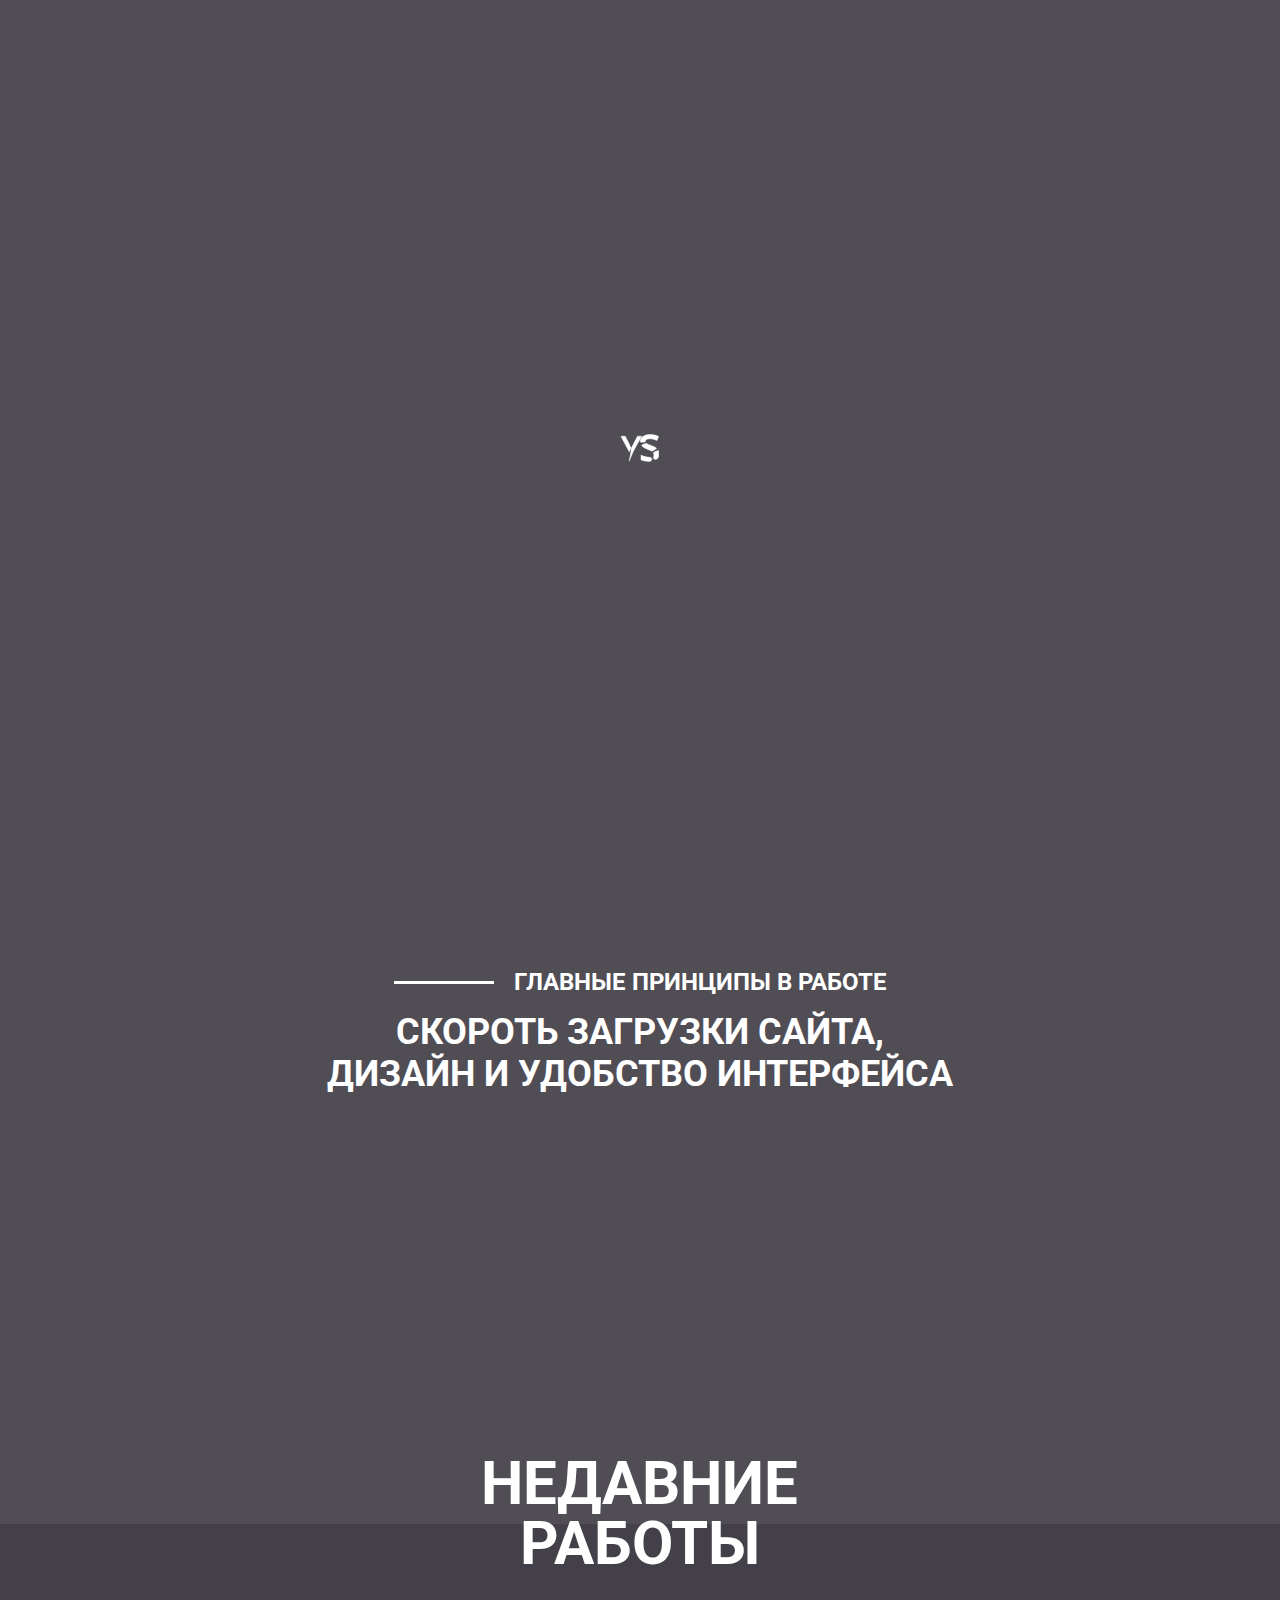
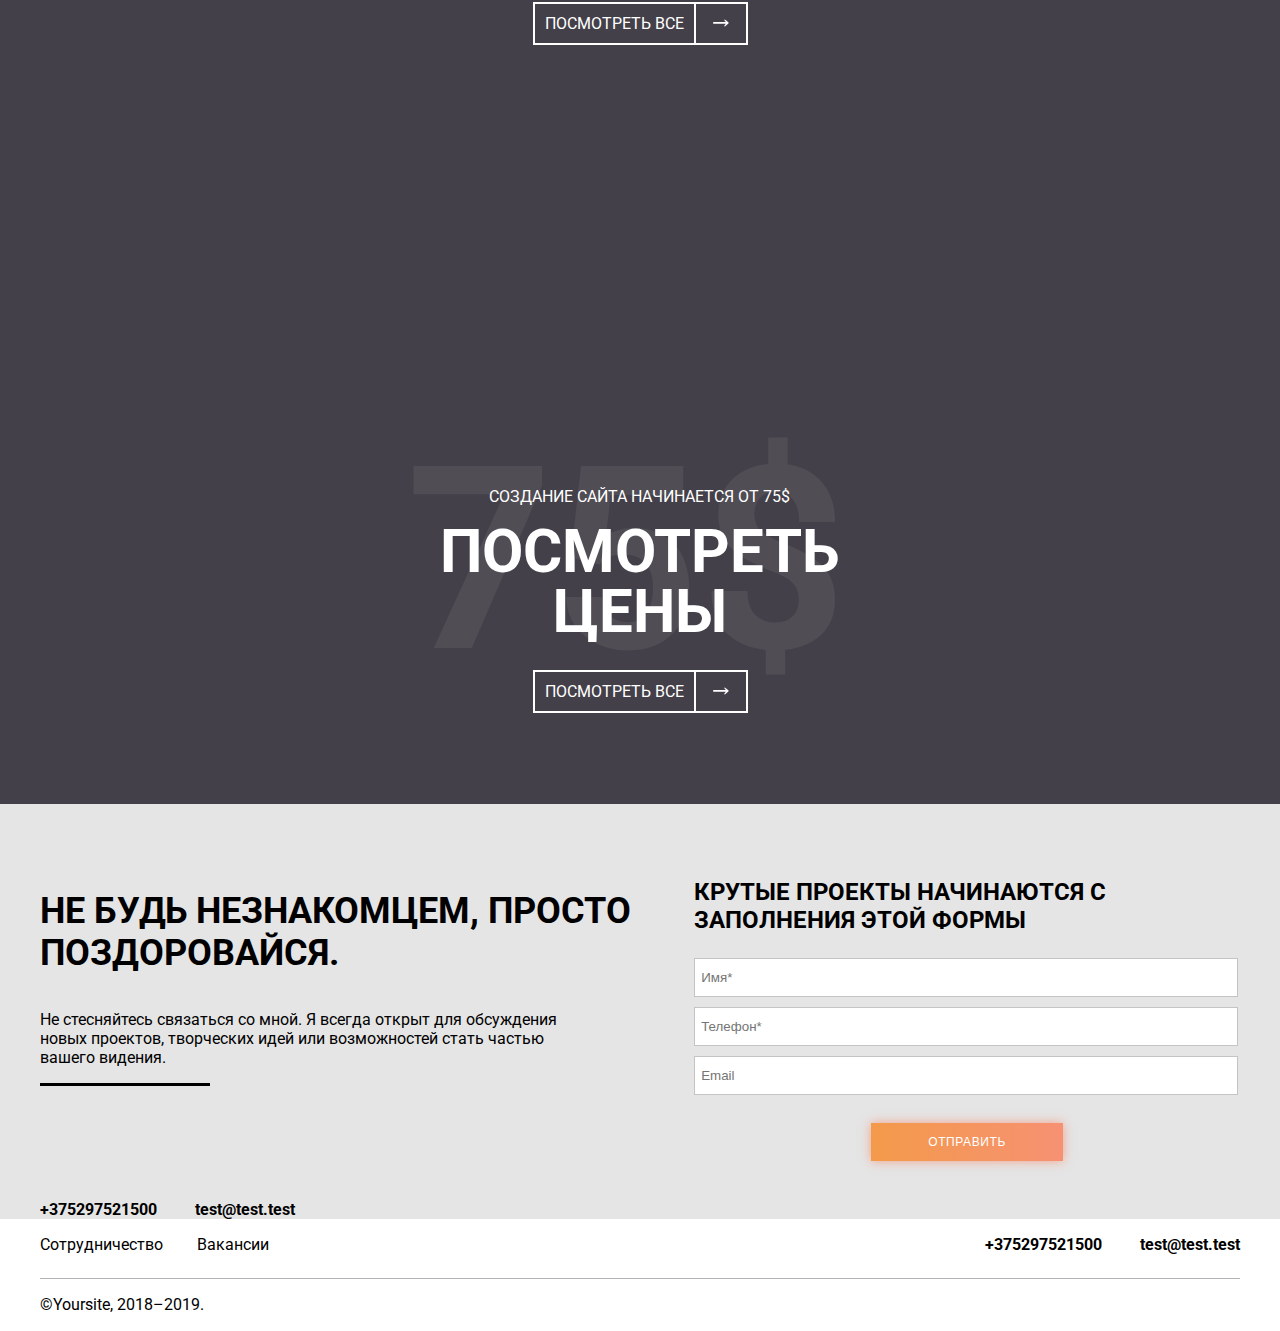
==== index.html @ facd3a3d "modal" ====
<!DOCTYPE html>
<html lang="en">

<head>
    <meta charset="UTF-8">
    <meta name="viewport" content="width=device-width, initial-scale=1">

    <link rel="stylesheet" href="https://cdnjs.cloudflare.com/ajax/libs/jquery-modal/0.9.1/jquery.modal.min.css" />
    <link rel="stylesheet" href="css/lib/animate.min.css">
    <link media="" rel="stylesheet" href="css/style.css">
    <title>Document</title>
</head>

<body>
   
    <div class="revers">
        <p>Переверните устройство вертикально</p><img height="30" src="/img/icon/vertically.svg" alt="">
    </div>
    <div class="onload">
        <div class="onload_logo">
            <svg width="2629" height="1835" viewBox="0 0 2629 1835" fill="none" xmlns="http://www.w3.org/2000/svg">
                <path d="M1122.79 108.182H1426.26L853.373 1162.67L853.35 1162.71L853.331 1162.76L572.776 1823.62L716.521 895.529L1122.79 108.182Z" fill="white" stroke="white" stroke-width="30" />
                <path d="M714.41 895.219L573.666 1170.45L1.67422 108.182H305.15L714.41 895.219Z" fill="white" stroke="white" stroke-width="30" />
                <path d="M2439.42 1691.75L2439.42 1691.76C2370.49 1716.82 2307.08 1693.33 2268.71 1650.65C2230.32 1607.96 2217.09 1546.18 2248.33 1494.63L2248.34 1494.61L2248.35 1494.6C2256.35 1480.2 2260.3 1457.94 2261.38 1432.29C2262.47 1406.61 2260.69 1377.4 2257.14 1348.99C2253.59 1320.58 2248.26 1292.95 2242.24 1270.44C2239.23 1259.19 2236.04 1249.2 2232.81 1241.03C2229.64 1233.03 2226.41 1226.7 2223.22 1222.63L2581.61 1074.88L2580.72 1075.34C2612.15 1135.05 2627.89 1210.53 2627.89 1295.53C2627.89 1382.15 2617.65 1467.9 2588.95 1538.65C2560.27 1609.38 2513.16 1665.08 2439.42 1691.75Z" fill="white" stroke="white" stroke-width="30" />
                <path d="M2096.65 1127.59L2096.64 1127.58L2096.63 1127.58C2036.71 1096.04 1957.86 1058.2 1853.8 1020.35C1652.09 941.559 1513.59 862.824 1441.25 784.201C1432.42 774.6 1430.19 764.115 1433.1 753.101C1436.02 742.008 1444.18 730.304 1456.29 718.463C1480.5 694.792 1520.17 670.912 1563.87 650.638C1607.55 630.371 1655.16 613.748 1695.18 604.556C1715.19 599.959 1733.26 597.228 1747.99 596.818C1762.76 596.406 1773.94 598.341 1780.36 602.863C1830.93 640.785 1944.53 694.411 2117.86 760.594C2262.85 817.33 2369.92 867.726 2436.01 914.93L2436.02 914.935C2439.78 917.572 2441.96 920.747 2442.81 924.369C2443.66 928.015 2443.19 932.222 2441.45 936.944C2437.97 946.413 2429.5 957.665 2417.26 969.952C2392.82 994.494 2353.69 1022.81 2310.77 1048.8C2267.86 1074.78 2221.23 1098.4 2181.8 1113.54C2162.08 1121.11 2144.19 1126.56 2129.49 1129.13C2114.73 1131.71 2103.41 1131.35 2096.65 1127.59Z" fill="white" stroke="white" stroke-width="30" />
                <path d="M1331.17 479.124C1331.17 328.144 1390.91 211.828 1513.56 126.913C1636.28 45.1002 1799.98 1 2011.03 1C2218.61 1 2413.61 41.82 2599.18 126.591L2480.17 408.472C2291.37 329.9 2130.78 292.148 2001.58 292.148C1902.22 292.148 1827.94 306.336 1778.46 334.835C1728.9 363.379 1704.28 406.254 1704.28 463.333C1704.09 466.388 1702.58 469.655 1699.77 473.088C1696.95 476.527 1692.88 480.068 1687.69 483.644C1677.3 490.797 1662.6 498.004 1644.98 504.787C1609.74 518.349 1563.03 530.152 1516.41 536.447C1469.77 542.745 1423.32 543.516 1388.57 535.087C1371.2 530.874 1356.84 524.379 1346.84 515.203C1336.86 506.054 1331.17 494.203 1331.17 479.124Z" fill="white" stroke="white" stroke-width="30" />
                <path d="M1948.02 1833.56C1711.99 1833.56 1526.36 1798.98 1381.63 1726.77V1404.27C1589.22 1498.46 1781.18 1548.72 1960.63 1548.72C2017.94 1548.72 2060.23 1566.57 2087.84 1593.25C2115.45 1619.94 2128.45 1655.51 2127.08 1691.1C2124.35 1762.21 2064.18 1833.56 1948.02 1833.56Z" fill="white" stroke="white" stroke-width="30" />
            </svg>


        </div>
    </div>
    <section class="pagefirst">
        <header>
            <div class="conteiner">
                <div class="row">
                    <div class="logo">
                        <img src="img/logo.svg" alt="">
                    </div>
                    <nav id="menu">
                        <a href="#!" class="">Стоимость услуг
                            <span class="wiggle"></span>
                        </a>
                        <a href="#!" class="">Портфолио
                            <span class="wiggle"></span>
                        </a>
                        <a href="#!" class="">О нас
                            <span class="wiggle"></span>
                        </a>
                        <a href="#!" class="">Отзывы
                            <span class="wiggle"></span>
                        </a>
                    </nav>
                    <div class="communication">
                        <div class="nav_mob">
                            <span class="n1"></span>
                            <span class="n2"></span>
                            <span class="n3"></span>
                        </div>
                        <div class="child">
                            <i class="phone">
                                <img src="img/icon/phone.svg" alt="phone">
                            </i>
                        </div>
                        <div class="child">
                            <span id="language">EN</span>
                        </div>
                        <div class="child">
                            <a href="/modal.html" class="botton link-modal">
                                ОСТАВИТЬ ЗАЯВКУ
                            </a>
                        </div>
                    </div>
                </div>
            </div>
        </header>
        <div class="blur">
        <div class="conteiner fadeBox">
            <div class="row flex">
                <div class="left-p">
                    <!--
                    <div class="shadow">
                        <p class="h3">РАЗРАБОТКА<br>
                            ДИЗАЙН<br>
                            МАРКЕТИНГ</p>
                    </div>
-->
                    <div class="">
                        <p class="h3 wow fadeIn" data-wow-duration="2s" data-wow-delay=".2s">РАЗРАБОТКА<br>
                            ДИЗАЙН<br>
                            МАРКЕТИНГ</p>
                    </div>
                </div>
                <div class="homeimg js-tilt">
                    <!--<img src="img/characters/homeimg2.png" alt="" class="shadow">-->
                    <img class="" src="img/characters/homeimg2.png" alt="">
                    <div class="h1">
                        <span class="h1 shadow">Yoursite.pro</span>
                        <span class="h1">Yoursite.pro</span>
                    </div>
                </div>
                <div class="right-p">
                    <!--
                    <div class="shadow">
                        <p class="h3">130+</p>
                        <p>просмотров на<br>Behance</p>
                        <br>
                        <p class="h3">350+</p>
                        <p>выполненных<br>проектов</p>
                        <br>
                        <p class="h3">2года</p>
                        <p>лет опыта<br>на рынке</p>
                    </div>
-->
                    <div class="">
                        <p class="h3 wow fadeIn" data-wow-duration="2s" data-wow-delay=".2s">130+</p>
                        <p class="wow fadeIn" data-wow-duration="2s" data-wow-delay=".2s">просмотров на<br>Behance</p>
                        <br>
                        <p class="h3 wow fadeIn" data-wow-duration="2s" data-wow-delay=".3s">350+</p>
                        <p class="wow fadeIn" data-wow-duration="2s" data-wow-delay=".3s">выполненных<br>проектов</p>
                        <br>
                        <p class="h3 wow fadeIn" data-wow-duration="2s" data-wow-delay=".4s">2года</p>
                        <p class="wow fadeIn" data-wow-duration="2s" data-wow-delay=".4s">лет опыта<br>на рынке</p>
                    </div>
                </div>
            </div>
            <div id="description"></div>
            <span class="arrow_down wow fadeIn" data-wow-delay="1s">
                <a href="#description">
                    <svg class="arrow_down_top" width="27" height="9" viewBox="0 0 27 9" fill="none" xmlns="http://www.w3.org/2000/svg">
                        <path d="M1 1L13.5 7L26 1" stroke="#d8d5d5" stroke-width="2" />
                    </svg>
                    <svg width="27" height="9" viewBox="0 0 27 9" fill="none" xmlns="http://www.w3.org/2000/svg">
                        <path d="M1 1L13.5 7L26 1" stroke="white" stroke-width="2" />
                    </svg>
                </a>
            </span>
        </div>
    </section>
    <section class="page_bg">
        <div class="conteiner">
            <div class="row description flex center wrap">
                <div class="description-title">
                    <!--                  <img src="img/icon/line_long.svg" alt="line_long">-->
                    <div class="line white"></div>
                    <h1>Главные принципы в работе</h1>
                </div>
                <div class="description-body fadeBoxRecent">
                    <h2>Скороть загрузки сайта, дизайн и удобство интерфейса</h2>
                </div>
            </div>
        </div>
    </section>
    <section class="page_bg" style="padding-bottom: 25%;">
        <div class="ledge"></div>
        <div class="content">
            <div class="ledge-title">
                <p class="h2">Недавние<br>работы</p>
            </div>
            <div class="ledge-body">
                <a href="#!" class="box-arrow-link">
                    <span class="box-arrow-1"><img src="img/icon/%E2%86%92.svg" alt=""></span>
                    <span class="box-text">посмотреть все</span>
                    <span class="box-arrow-2"><img src="img/icon/%E2%86%92.svg" alt=""></span>
                </a>
            </div>
        </div>
        <div class="conteiner">
            <div class="row">
                <a href="#!" class="one recent_work circle">
                    <div class="recent_info">
                        <small>интернет магазин</small>
                        <p>lamoda.by</p>
                        <p class="recent_next">посмотреть проект<span><img src="img/icon/%E2%86%92.svg" alt=""></span></p>
                    </div>
                    <div class="bg-black"></div>
                    <img src="img/onework.svg" alt="">
                </a>
                <a href="#!" class="two recent_work circle">
                    <div class="recent_info">
                        <small>Корпоративный сайт</small>
                        <p>iMarried.today</p>
                        <p class="recent_next">посмотреть проект<span><img src="img/icon/%E2%86%92.svg" alt=""></span></p>
                    </div>
                    <div class="bg-black"></div>
                    <img src="img/twowork.svg" alt="">
                </a>
            </div>
        </div>
    </section>
    <section class="page_bg_2">
        <div class="content">
            <div class="ledge-title">
                <p class="price-title">Создание сайта начинается от 75$</p>
                <p class="h2">посмотреть<br>цены</p>
            </div>
            <div class="ledge-body">
                <a href="#!" class="box-arrow-link">
                    <span class="box-arrow-1"><img src="img/icon/%E2%86%92.svg" alt=""></span>
                    <span class="box-text">посмотреть все</span>
                    <span class="box-arrow-2"><img src="img/icon/%E2%86%92.svg" alt=""></span>
                </a>
            </div>
            <p class="price">75$</p>
            <img class="manprice" src="img/characters/manprice.png" alt="">
        </div>
    </section>
    <footer>
        <div class="top-footer">
            <div class="conteiner">
                <div class="row flex">
                    <div class="footer-text">
                        <p class="h3 wow fadeInLeft" data-wow-duration="2s" data-wow-delay=".3s">Не будь незнакомцем, просто поздоровайся.</p>
                        <p class="text wow fadeInLeft" data-wow-duration="2s" data-wow-delay=".4s">Не стесняйтесь связаться со мной. Я всегда открыт для обсуждения новых проектов, творческих идей или возможностей стать частью вашего видения.</p>
                        <div class="line black wow fadeInLeft" data-wow-duration="1s" data-wow-delay="2s"></div>
                        <div class="contact wow fadeInLeft" data-wow-duration="2s" data-wow-delay=".5s">
                            <a href="#!">+375297521500</a>
                            <a href="#!">test@test.test</a>
                        </div>
                    </div>
                    <div class="image contact wow fadeInUp" data-wow-duration="2s" data-wow-delay="1s">
                        <img src="img/characters/peoplecontact.png" alt="">
                    </div>
                    <div class="forma">
                        <p class="h4 wow fadeInRight" data-wow-duration="2s" data-wow-delay=".2s">Крутые проекты начинаются с заполнения этой формы</p>
                        <form action="">
                            <input type="text" required placeholder="Имя*" class="wow fadeInRight" data-wow-duration="2s" data-wow-delay=".3s">
                            <input type="phone" required placeholder="Телефон*" class="wow fadeInRight" data-wow-duration="2s" data-wow-delay=".4s">
                            <input type="email" placeholder="Email" class="wow fadeInRight" data-wow-duration="2s" data-wow-delay=".5s">
                            <button class="botton wow fadeInRight" data-wow-duration="2s" data-wow-delay=".6s">Отправить</button>
                        </form>
                    </div>
                </div>
            </div>
        </div>
        <div class="conteiner">
            <div class="row flex footer">
                <p class="links">
                    <a href="">Сотрудничество</a>
                    <a href="">Вакансии</a>
                </p>
                <p class="contact">
                    <a href="#!">+375297521500</a>
                    <a href="#!">test@test.test</a>
                </p>
            </div>
            <div class="row">
                <hr>
                <p class="copy">©Yoursite, 2018–2019.</p>
            </div>
        </div>
    </footer>
    </div>
    <script src="js/lib/jquery.js"></script>
    <script src="https://s.electerious.com/basicScroll/dist/basicScroll.min.js"></script>
    <script src="js/lib/tilt.js"></script>
    <script src="https://cdnjs.cloudflare.com/ajax/libs/waypoints/4.0.1/jquery.waypoints.min.js"></script>
    <script src="https://cdnjs.cloudflare.com/ajax/libs/jquery-modal/0.9.1/jquery.modal.min.js"></script>
    <script src="js/lib/wow.min.js"></script>
    <script>
        "use strict";

        $('.nav_mob').click(function() {
            $('header nav').hasClass("active") ? $('header nav').removeClass('active') : $('header nav').addClass('active');
            $('header').hasClass('navFixed2') ? $('header').removeClass('navFixed2') : $('header').addClass('navFixed2');
            $('html').css('overflow') == 'hidden' ? $('html').css('overflow', 'auto') : $('html').css('overflow', 'hidden');
        });

        $(window).on('load', function() {
            $('.onload').fadeOut('slow');
        });
        $('.fadeBox').waypoint(function() {
            $('header').hasClass('navFixed') ? $('header').removeClass('navFixed') : $('header').addClass('navFixed');
            $('.fadeBox').hasClass('fade') ? $('.fadeBox').removeClass('fade') : $('.fadeBox').addClass('fade');
        });
        $('.description').waypoint(function() {
            $('.recent_work').hasClass("fade") ? $('.recent_work').removeClass('fade') : $('.recent_work').addClass('fade');
            $('.ledge').hasClass('ledge-deg') ? $('.ledge').removeClass('ledge-deg') : $('.ledge').addClass('ledge-deg');
        });
        $('.js-tilt').tilt({
            glare: true,
            reset: false,
            perspective: 10000,
            maxGlare: 0
        });
        new WOW().init();

        let $page = $('html, body');
        $('a[href*="#"]').click(function() {
            $page.animate({
                scrollTop: $($.attr(this, 'href')).offset().top
            }, 1000);
            return false;
        });

        $('.link-modal').click(function(event) {
            $('.blur').hasClass("active") ? $('.blur').removeClass('active') : $('.blur').addClass('active');
            event.preventDefault();
            this.blur(); // Manually remove focus from clicked link.
            $.get(this.href, function(html) {
                $(html).appendTo('body').modal();
            });
        });

    </script>
</body>

</html>
---- css/style.css ----
@import url("https://fonts.googleapis.com/css?family=Pattaya&subset=cyrillic");
@import url("https://fonts.googleapis.com/css?family=Roboto:400,500,500i,700,700i&subset=cyrillic");
/* line 19, ../scss/_var.scss */
.fadeBox { transition: 1s; height: 50%; }
/* line 23, ../scss/_var.scss */
.fadeBox.fade { opacity: 0; transform: scale(0.8); }

/* line 29, ../scss/_var.scss */
.h2 { font-size: 60px; font-weight: bold; line-height: 60px; text-transform: uppercase; margin: 0 0 20px; }

/* line 36, ../scss/_var.scss */
.h3 { font-size: 36px; text-transform: uppercase; font-weight: bold; }

/* line 41, ../scss/_var.scss */
.h4 { font-size: 24px; text-transform: uppercase; font-weight: bold; }

@keyframes arrow_down { 0% { opacity: 0; top: -3px; }
  20% { opacity: 1; }
  70% { opacity: 0; top: 3px; }
  100% { opacity: 0; } }
@keyframes box-arrow-1 { 0% { opacity: 0; display: inline; }
  100% { opacity: 1; } }
@keyframes box-arrow-2 { 0% { opacity: 1; }
  100% { opacity: 0; display: none; } }
@keyframes navdown { 0% { opacity: 0; top: -50px; }
  100% { opacity: 1; top: 0; } }
@keyframes opacity_revers { 0% { opacity: 0; }
  100% { opacity: 1; } }
@keyframes onload { 0% { stroke-dasharray: 1200; fill: rgba(255, 255, 255, 0); stroke: rgba(255, 255, 255, 0); }
  30% { stroke: #fff; }
  80% { stroke-dasharray: 2500; fill: rgba(255, 255, 255, 0); }
  100% { fill: #fff; } }
/* line 1, ../scss/_design.scss */
body { margin: 0; padding: 0; overflow-x: hidden; }

/* line 7, ../scss/_design.scss */
a { display: inline-block; text-decoration: none; }

/* line 12, ../scss/_design.scss */
.logo { width: 15%; }
/* line 15, ../scss/_design.scss */
.logo img { width: 80%; margin-top: 2%; }

/* line 21, ../scss/_design.scss */
div, a, section, h1, h2, h3, h4 { position: relative; }

/* line 31, ../scss/_design.scss */
section { margin: -1px; }

/* line 35, ../scss/_design.scss */
hr { border: none; border-bottom: 1px solid #B3B1B7; }

/* line 40, ../scss/_design.scss */
a.botton { color: #fff; display: block; text-decoration: none; font-weight: 500; line-height: normal; font-size: 12px; letter-spacing: 0.05em; text-transform: uppercase; padding: 8px 14px; background: linear-gradient(90deg, #F39A4A 0%, #F69173 100%); box-shadow: 0px 0px 10px rgba(246, 145, 115, 0.8); transition: .6s ease-out; }
/* line 54, ../scss/_design.scss */
a.botton:hover { background: linear-gradient(90deg, #F69173 0%, #F39A4A 100%); box-shadow: 0px 0px 15px #ffab91; text-shadow: 0 0 15px #ffab91; }

/* line 61, ../scss/_design.scss */
h1, h2, h3, h4, h5, h6, .h1, .h2, .h3, .h4, .h5, .h6, p, i, b, a, small, span, strong { font-family: "Roboto", sans-serif; }

/* line 83, ../scss/_design.scss */
p { font-size: 16px; }

/* line 87, ../scss/_design.scss */
input, textarea { color: #ccc; }

/* line 94, ../scss/_design.scss */
.conteiner .row { max-width: 1300px; margin: auto; padding: 0 40px; }
/* line 99, ../scss/_design.scss */
.conteiner .row.flex { display: flex; justify-content: space-between; }
/* line 103, ../scss/_design.scss */
.conteiner .row.flex.center { justify-content: center; }
/* line 107, ../scss/_design.scss */
.conteiner .row.flex.left { justify-content: flex-start; }
/* line 111, ../scss/_design.scss */
.conteiner .row.flex.wrap { flex-wrap: wrap; }
/* line 115, ../scss/_design.scss */
.conteiner .row.flex.align-center { align-items: center; }

/* line 122, ../scss/_design.scss */
small { font-size: 11px; }

/* line 126, ../scss/_design.scss */
.onload { position: fixed; background: #504D55; z-index: 9999999; top: 0; left: 0; right: 0; bottom: 0; }
/* line 135, ../scss/_design.scss */
.onload .onload_logo { margin: 0; position: absolute; top: 50%; left: 50%; margin-right: -50%; transform: translate(-50%, -50%); }
/* line 143, ../scss/_design.scss */
.onload .onload_logo svg { width: 3vw; }
/* line 146, ../scss/_design.scss */
.onload .onload_logo svg path { stroke-dasharray: 2500; fill: #fff; animation: onload 2s ease-in-out; }

/* line 155, ../scss/_design.scss */
header { position: fixed; z-index: 999; right: 0; left: 0; top: 0; transition: 1s; animation: opacity_revers .8s ease-in-out; }
/* line 164, ../scss/_design.scss */
header.navFixed, header.navFixed2 { background: rgba(0, 0, 0, 0.5); }
/* line 171, ../scss/_design.scss */
header .communication .child { display: inline-block; margin-left: 40px; }
/* line 175, ../scss/_design.scss */
header .communication .child img { width: 13px; height: 13px; vertical-align: -1px; }
/* line 181, ../scss/_design.scss */
header .communication .child #language { font-style: normal; font-weight: bold; line-height: normal; font-size: 13px; text-transform: uppercase; color: #FFFFFF; }
/* line 193, ../scss/_design.scss */
header nav a { margin-right: 15px; color: #fff; text-decoration: none; font-size: 14px; position: relative; }
/* line 200, ../scss/_design.scss */
header nav a:hover span { width: 60%; }
/* line 204, ../scss/_design.scss */
header nav a:last-child { margin: 0; }
/* line 208, ../scss/_design.scss */
header nav a:nth-child(1) { animation: navdown .4s ease-in-out; }
/* line 212, ../scss/_design.scss */
header nav a:nth-child(2) { animation: navdown .5s ease-in-out; }
/* line 216, ../scss/_design.scss */
header nav a:nth-child(3) { animation: navdown .6s ease-in-out; }
/* line 220, ../scss/_design.scss */
header nav a:nth-child(4) { animation: navdown .7s ease-in-out; }
/* line 224, ../scss/_design.scss */
header nav a:nth-child(5) { animation: navdown .8s ease-in-out; }
/* line 231, ../scss/_design.scss */
header .wiggle { position: absolute; bottom: -7px; height: 4px; left: 22%; width: 0; overflow: hidden; transition: .6s ease-out; }
/* line 241, ../scss/_design.scss */
header .wiggle:before { content: ''; position: absolute; top: 0; left: 0; width: 100%; height: 100%; background: url(../img/icon/line.svg) repeat-x center center/7px 3px; }
/* line 252, ../scss/_design.scss */
header .conteiner .row { display: flex; justify-content: space-between; align-items: center; height: 76px; }

/* line 261, ../scss/_design.scss */
.pagefirst { padding-top: 70px; background: #504D55; height: 100vh; }

/* line 267, ../scss/_design.scss */
.page_bg { background: #504D55; overflow: hidden; }

/* line 272, ../scss/_design.scss */
.page_bg_2 { background: #44404A; overflow: hidden; }
/* line 276, ../scss/_design.scss */
.page_bg_2 .content { margin: 15vh auto 0; }

/* line 281, ../scss/_design.scss */
div.h1 { position: absolute; margin-left: calc(-11vw - 8vw); margin-top: -5%; }

/* line 287, ../scss/_design.scss */
span.h1 { font-family: "Pattaya", sans-serif; font-size: 8vw; transform: rotate(-15deg); position: absolute; z-index: 3; color: white; margin-top: 20px; }

/* line 297, ../scss/_design.scss */
span.h1.shadow { color: #000; position: absolute; margin: 15px 7px; z-index: 3; }

/* line 304, ../scss/_design.scss */
.homeimg { position: absolute; display: flex; justify-content: center; align-items: center; height: 85vh; z-index: 5; width: calc(100% - 80px); max-width: 1300px; }
/* line 314, ../scss/_design.scss */
.homeimg img { max-width: 50%; margin-top: 0; transform-style: preserve-3d; transform: translateZ(20px); z-index: 1; }
/* line 322, ../scss/_design.scss */
.homeimg img.shadow { margin: 0 25px; }

/* line 327, ../scss/_design.scss */
.left-p, .right-p { display: flex; align-items: center; margin-top: 100px; transition: 1s; }
/* line 334, ../scss/_design.scss */
.left-p p, .right-p p { margin: 0; font-style: italic; font-weight: bold; letter-spacing: 0.05em; color: #FFFFFF; transform: rotate(-15deg); font-size: 13px; }
/* line 344, ../scss/_design.scss */
.left-p .h3, .right-p .h3 { font-size: 36px; }

/* line 350, ../scss/_design.scss */
.left-p .shadow { position: absolute; margin: -4px -4px 0; }
/* line 354, ../scss/_design.scss */
.left-p .shadow p { color: #000; }

/* line 360, ../scss/_design.scss */
.right-p { margin-right: 50px; transform: rotate(-4deg); }
/* line 364, ../scss/_design.scss */
.right-p .shadow { position: absolute; margin: -4px 4px 0; }
/* line 368, ../scss/_design.scss */
.right-p .shadow p { color: #000; }

/* line 374, ../scss/_design.scss */
.arrow_down { position: absolute; left: 50%; z-index: 10; top: 170%; }
/* line 380, ../scss/_design.scss */
.arrow_down a { animation: arrow_down 1.3s infinite ease-in-out; }

/* line 385, ../scss/_design.scss */
svg.arrow_down_top { position: absolute; }

/* line 389, ../scss/_design.scss */
.description { width: 50%; text-transform: uppercase; color: #fff; padding-bottom: 100px; transition: 1s; }
/* line 396, ../scss/_design.scss */
.description.fade { opacity: 0; }
/* line 400, ../scss/_design.scss */
.description .description-title { display: flex; justify-content: flex-end; align-items: center; margin-bottom: 15px; }
/* line 406, ../scss/_design.scss */
.description .description-title h1 { font-size: 24px; margin: 0; }
/* line 411, ../scss/_design.scss */
.description .description-title img { margin-right: 17px; }
/* line 416, ../scss/_design.scss */
.description .description-body { width: 100%; text-align: center; }
/* line 420, ../scss/_design.scss */
.description .description-body h2 { font-size: 36px; margin: 0; }

/* line 427, ../scss/_design.scss */
.ledge { position: absolute; top: 50%; left: 50%; pointer-events: none; width: 0; height: 0; -webkit-transition: 0.55s cubic-bezier(0.62, 0.02, 0.34, 1); -moz-transition: 0.55s cubic-bezier(0.62, 0.02, 0.34, 1); transition: 0.55s cubic-bezier(0.62, 0.02, 0.34, 1); }

/* line 439, ../scss/_design.scss */
.ledge-deg::before { -webkit-transform: rotate(21deg); -moz-transform: rotate(21deg); -ms-transform: rotate(21deg); -o-transform: rotate(21deg); transform: rotate(21deg); }

/* line 447, ../scss/_design.scss */
.ledge > div, .ledge::before { background: #44404A; content: ''; position: absolute; top: 0; left: 0; -webkit-transform-origin: 50% 0; -moz-transform-origin: 50% 0; -ms-transform-origin: 50% 0; -o-transform-origin: 50% 0; transform-origin: 50% 0; -webkit-transition: -webkit-transform 0.9s cubic-bezier(0.52, 0.01, 0.16, 1), background 0.26s linear; -moz-transition: -moz-transform 0.9s cubic-bezier(0.52, 0.01, 0.16, 1), background 0.26s linear; transition: transform 0.9s cubic-bezier(0.52, 0.01, 0.16, 1), background 0.26s linear; width: 300vw; height: 300vh; margin-left: -153vw; }

/* line 467, ../scss/_design.scss */
.height-100 { height: 100vh; }

/* line 471, ../scss/_design.scss */
section .content { margin: 40vh auto 0; width: 60.5%; text-align: center; }
/* line 476, ../scss/_design.scss */
section .content .shadow { position: absolute; margin: .4vw 0 0; }
/* line 480, ../scss/_design.scss */
section .content .shadow p { color: #000; }
/* line 485, ../scss/_design.scss */
section .content p { color: #fff; }

/* line 490, ../scss/_design.scss */
.box-arrow-link { display: inline; z-index: 2; }
/* line 494, ../scss/_design.scss */
.box-arrow-link .box-arrow-1 { transition: .5s; opacity: 0; padding: 10px 0; }
/* line 499, ../scss/_design.scss */
.box-arrow-link .box-arrow-1 img { transition: 1s; width: 0; }
/* line 505, ../scss/_design.scss */
.box-arrow-link:hover .box-arrow-1 { opacity: 1; padding: 10px; }
/* line 510, ../scss/_design.scss */
.box-arrow-link:hover .box-arrow-1 img { width: 30px; }
/* line 515, ../scss/_design.scss */
.box-arrow-link .box-arrow-2 { opacity: 1; transition: .5s; }
/* line 519, ../scss/_design.scss */
.box-arrow-link .box-arrow-2 img { transition: 1s; width: 30px; }
/* line 525, ../scss/_design.scss */
.box-arrow-link:hover .box-arrow-2 { opacity: 0; padding: 10px 0; }
/* line 530, ../scss/_design.scss */
.box-arrow-link:hover .box-arrow-2 img { width: 0; }

/* line 536, ../scss/_design.scss */
.box-arrow-link span { padding: 10px; text-transform: uppercase; color: #fff; border: 2px solid; margin: -3px; }

/* line 544, ../scss/_design.scss */
.box-arrow-link span img { width: 30px; height: 8px; vertical-align: 2px; transition: 1s; }

/* line 551, ../scss/_design.scss */
.box-arrow-1 { width: 0px; }

/* line 555, ../scss/_design.scss */
.recent_work { width: 242px; height: 242px; position: absolute; border-radius: 100%; overflow: hidden; border: 1px solid #000000; box-sizing: border-box; box-shadow: 0px 0px 10px rgba(0, 0, 0, 0.3); opacity: 0; transition: .3s; }
/* line 567, ../scss/_design.scss */
.recent_work:hover .recent_info { opacity: 1; }
/* line 571, ../scss/_design.scss */
.recent_work.fade { opacity: 1; transition: .3s .5s; }
/* line 576, ../scss/_design.scss */
.recent_work:hover .bg-black { opacity: 1; height: 100%; top: 0; }
/* line 582, ../scss/_design.scss */
.recent_work img { transform: scale(1.4); height: 100%; }
/* line 587, ../scss/_design.scss */
.recent_work.one { bottom: 110px; }
/* line 591, ../scss/_design.scss */
.recent_work.two { top: 0; right: 40px; }
/* line 596, ../scss/_design.scss */
.recent_work .recent_info { opacity: 0; transition: 1s; }
/* line 601, ../scss/_design.scss */
.recent_work .bg-black { top: 50%; opacity: 0; height: 0; transition: 1s; }

/* line 609, ../scss/_design.scss */
.recent_info { position: absolute; width: 170px; z-index: 3; top: 33%; left: 20%; padding: 0%; text-transform: uppercase; color: #fff; }
/* line 619, ../scss/_design.scss */
.recent_info p { margin-top: 5px; margin-bottom: 10px; }
/* line 624, ../scss/_design.scss */
.recent_info .recent_next { font-size: 13px; }
/* line 627, ../scss/_design.scss */
.recent_info .recent_next img { width: 10px; margin-left: 5px; vertical-align: 2px; }

/* line 635, ../scss/_design.scss */
.bg-black { background: rgba(0, 0, 0, 0.6); position: absolute; z-index: 2; width: 100%; height: 100%; }

/* line 643, ../scss/_design.scss */
.ledge-title { margin-bottom: 40px; text-transform: uppercase; z-index: 2; }

/* line 649, ../scss/_design.scss */
.price { color: #504D55 !important; position: absolute; top: calc(-46vw + 20vw); font-size: 20vw; left: calc(32vw - 20vw); font-weight: bold; transition: transform .1s linear; }

/* line 659, ../scss/_design.scss */
.manprice { margin-bottom: 100px; width: 32vw; position: relative; z-index: 1; }

/* line 666, ../scss/_design.scss */
button { color: #fff; display: block; text-decoration: none; font-weight: 500; line-height: normal; font-size: 12px; letter-spacing: 0.05em; text-transform: uppercase; padding: 12px 57px; background: linear-gradient(90deg, #F39A4A 0%, #F69173 100%); box-shadow: 0px 0px 10px rgba(246, 145, 115, 0.8); transition: .6s ease-out; border: none; margin: 0 auto; }

/* line 683, ../scss/_design.scss */
.line.white { border-bottom: 3px solid #fff; width: 100px; margin-right: 20px; }

/* line 689, ../scss/_design.scss */
.line.black { border-bottom: 3px solid #000; width: 170px; margin-bottom: 114px; }

/* line 696, ../scss/_design.scss */
.forma form { text-align: center; }
/* line 699, ../scss/_design.scss */
.forma form input { display: block; padding: 11px 6px; width: 97%; border: 1px solid #C4C4C4; color: #000000; margin-bottom: 10px; }
/* line 708, ../scss/_design.scss */
.forma form button { margin-top: 28px; }

/* line 715, ../scss/_design.scss */
.footer-text .text { max-width: 550px; }

/* line 720, ../scss/_design.scss */
.top-footer { background: #E5E5E5; padding-top: 50px; }

/* line 725, ../scss/_design.scss */
.image.contact { position: relative; bottom: -90px; z-index: 1; }

/* line 731, ../scss/_design.scss */
footer { overflow: hidden; }
/* line 734, ../scss/_design.scss */
footer a { color: #000; }
/* line 739, ../scss/_design.scss */
footer .contact a { margin-left: 34px; display: inline-block; font-weight: bold; }
/* line 744, ../scss/_design.scss */
footer .contact a:first-child { margin-left: 0; }

/* line 751, ../scss/_design.scss */
.links a { margin-right: 30px; }

/* line 755, ../scss/_design.scss */
.revers { display: none; }

@media (max-width: 1400px) { /* line 760, ../scss/_design.scss */
  .homeimg img { max-width: 40%; } }
@media (max-width: 1200px) { /* line 766, ../scss/_design.scss */
  .right-p { display: none; }
  /* line 770, ../scss/_design.scss */
  .left-p, .right-p { margin-top: 25vh; }
  /* line 775, ../scss/_design.scss */
  div.h1 { margin-left: calc(-15vw - 11vw); }
  /* line 779, ../scss/_design.scss */
  span.h1 { font-size: 11vw; }
  /* line 783, ../scss/_design.scss */
  .homeimg img { max-width: 55%; } }
@media (max-width: 1000px) { /* line 789, ../scss/_design.scss */
  .h2 { font-size: 36px; line-height: 39px; }
  /* line 794, ../scss/_design.scss */
  .description .description-title h1 { font-size: 10px; line-height: 14px; }
  /* line 799, ../scss/_design.scss */
  .description .description-body h2 { font-size: 18px; line-height: 25px; }
  /* line 804, ../scss/_design.scss */
  .price-title { font-size: 11px; }
  /* line 808, ../scss/_design.scss */
  footer .h4 { font-size: 18px; line-height: 21px; }
  /* line 813, ../scss/_design.scss */
  .footer-text, .image.contact, .recent_work { display: none; }
  /* line 819, ../scss/_design.scss */
  .forma { margin: auto; margin-bottom: 50px; } }
@media (max-width: 770px) { /* line 827, ../scss/_design.scss */
  .onload .onload_logo svg { width: 13vw; }
  /* line 831, ../scss/_design.scss */
  header .conteiner .row { height: 90px; }
  /* line 835, ../scss/_design.scss */
  header .communication { bottom: -12px; }
  /* line 838, ../scss/_design.scss */
  header .communication .child { display: none; }
  /* line 841, ../scss/_design.scss */
  header .communication .child:nth-child(3n) { display: block; margin-left: 0; margin-top: 6px; text-align: center; }
  /* line 850, ../scss/_design.scss */
  header nav { position: fixed; top: 90px; left: 0; right: 0; bottom: 0; overflow: hidden; padding-top: 0px; height: 0px; transition: 1s; }
  /* line 861, ../scss/_design.scss */
  header nav.active { background: rgba(0, 0, 0, 0.5); padding-top: 30px; height: 100%; z-index: 99999; }
  /* line 868, ../scss/_design.scss */
  header nav a { display: block; font-size: 24px; text-align: right; padding: 10px 40px; }
  /* line 876, ../scss/_design.scss */
  .nav_mob { width: 22px; height: 18px; }
  /* line 881, ../scss/_design.scss */
  .nav_mob span { height: 2px; width: 100%; display: block; background: white; border-radius: 3px; transition: 1s; }
  /* line 889, ../scss/_design.scss */
  .nav_mob span.n2 { margin: 6px 0; }
  /* line 895, ../scss/_design.scss */
  .navFixed2 .n1 { transform: rotate(-45deg); position: relative; top: 8px; }
  /* line 901, ../scss/_design.scss */
  .navFixed2 .nav_mob span.n2 { margin: 0; opacity: 0; }
  /* line 906, ../scss/_design.scss */
  .navFixed2 .n3 { transform: rotate(45deg); position: relative; top: 4px; }
  /* line 913, ../scss/_design.scss */
  header .conteiner .row { flex-wrap: wrap; }
  /* line 917, ../scss/_design.scss */
  .logo { width: 180px; }
  /* line 921, ../scss/_design.scss */
  section .content { margin: 20vh auto 0; }
  /* line 925, ../scss/_design.scss */
  div.h1 { margin-top: -10%; margin-left: calc(-21vw - 16vw); }
  /* line 930, ../scss/_design.scss */
  span.h1 { font-size: 16vw; }
  /* line 934, ../scss/_design.scss */
  .homeimg img { max-width: 86%; }
  /* line 938, ../scss/_design.scss */
  .left-p .h3 { font-size: 5.5vw; }
  /* line 942, ../scss/_design.scss */
  .description { width: auto; }
  /* line 946, ../scss/_design.scss */
  .conteiner .row.flex.center { justify-content: flex-start; }
  /* line 950, ../scss/_design.scss */
  .description .description-body, .description .description-title { text-align: left; }
  /* line 955, ../scss/_design.scss */
  .manprice { width: 66vw; }
  /* line 959, ../scss/_design.scss */
  .box-arrow-link span { padding: 10px 6px; font-size: 12px; }
  /* line 964, ../scss/_design.scss */
  .box-arrow-link .box-arrow-1 img, .box-arrow-link .box-arrow-2 img { vertical-align: middle; }
  /* line 969, ../scss/_design.scss */
  .box-arrow-link:hover .box-arrow-1 { opacity: 1; padding: 10px 6px; }
  /* line 975, ../scss/_design.scss */
  .footer .contact, .price, .line.white { display: none; } }
/* line 982, ../scss/_design.scss */
.blur { transition: 1s; }
/* line 984, ../scss/_design.scss */
.blur .active { filter: blur(3px) contrast(0.8) brightness(0.8); }

@media (max-height: 450px) { /* line 989, ../scss/_design.scss */
  .revers { display: flex; justify-content: center; align-items: center; position: fixed; top: 0; bottom: 0; right: 0; left: 0; z-index: 9999; background: black; color: white; }
  /* line 1002, ../scss/_design.scss */
  .revers p { margin-right: 15px; } }
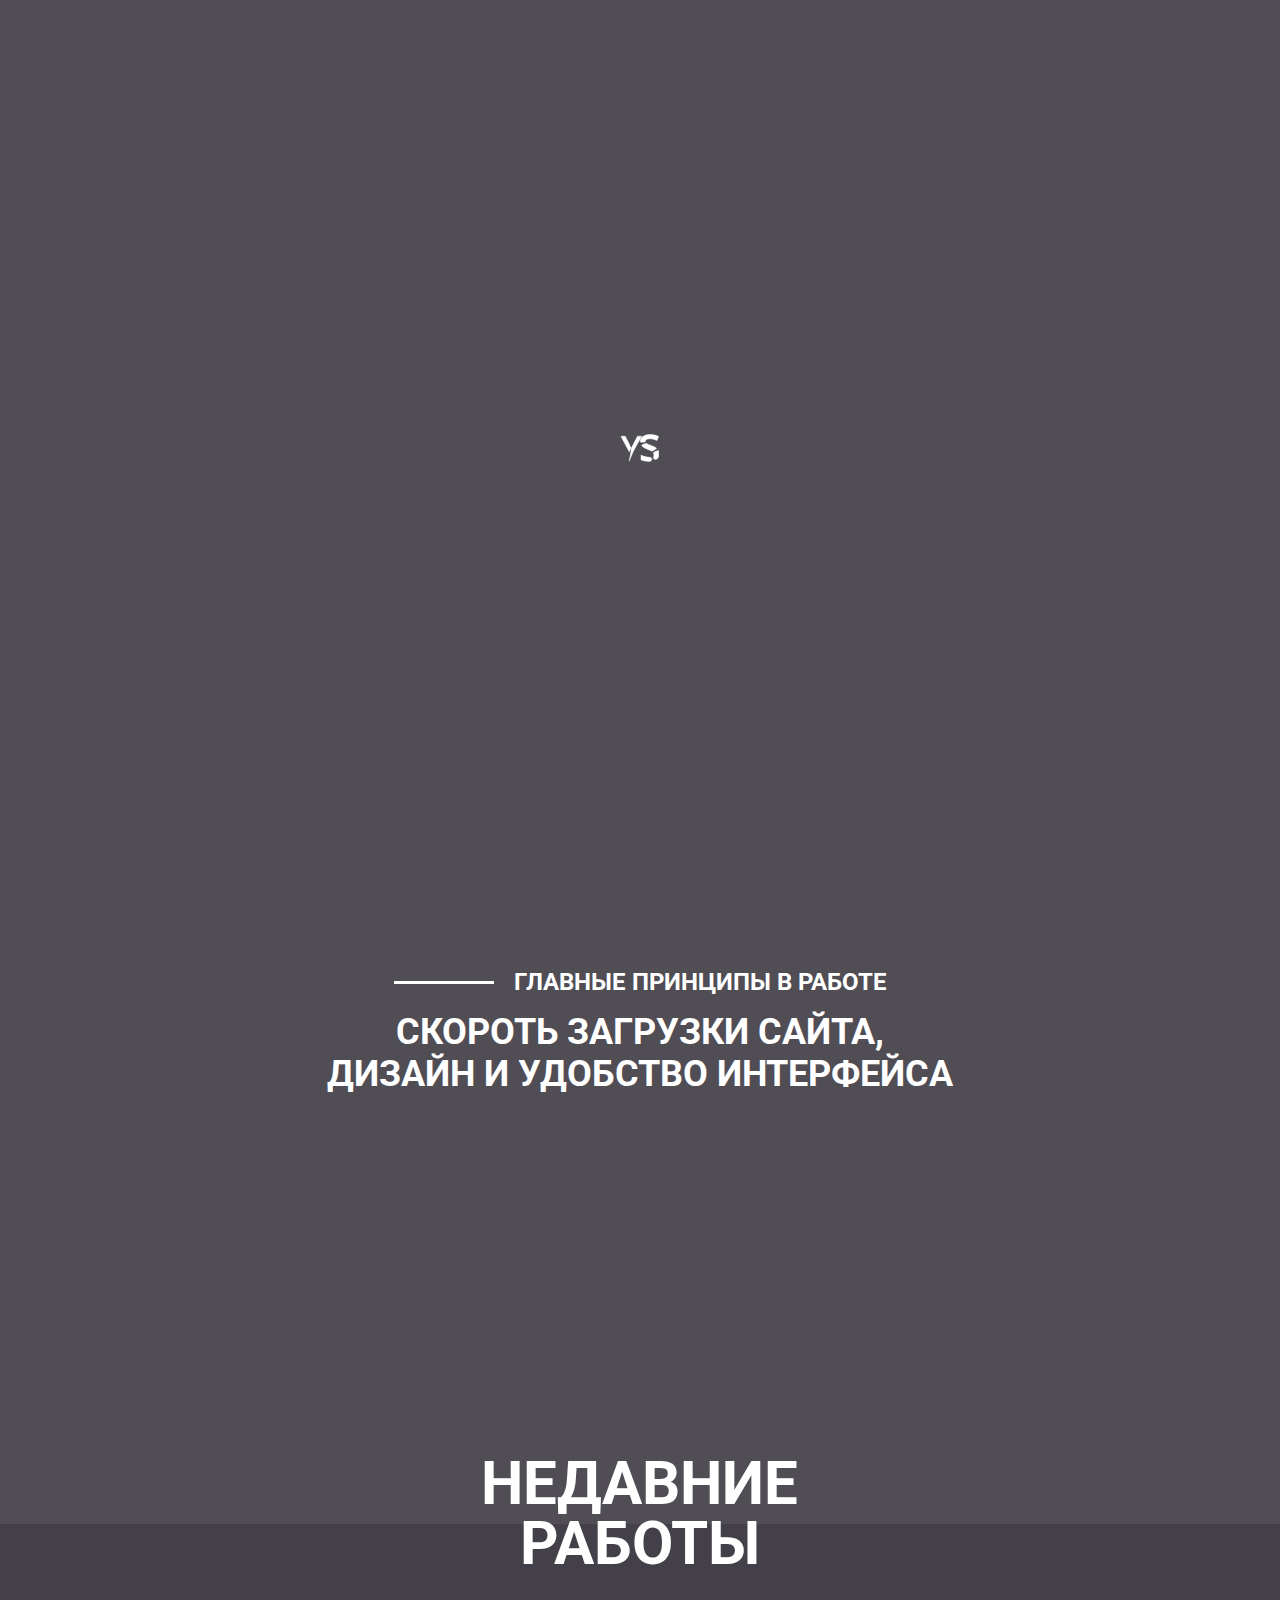
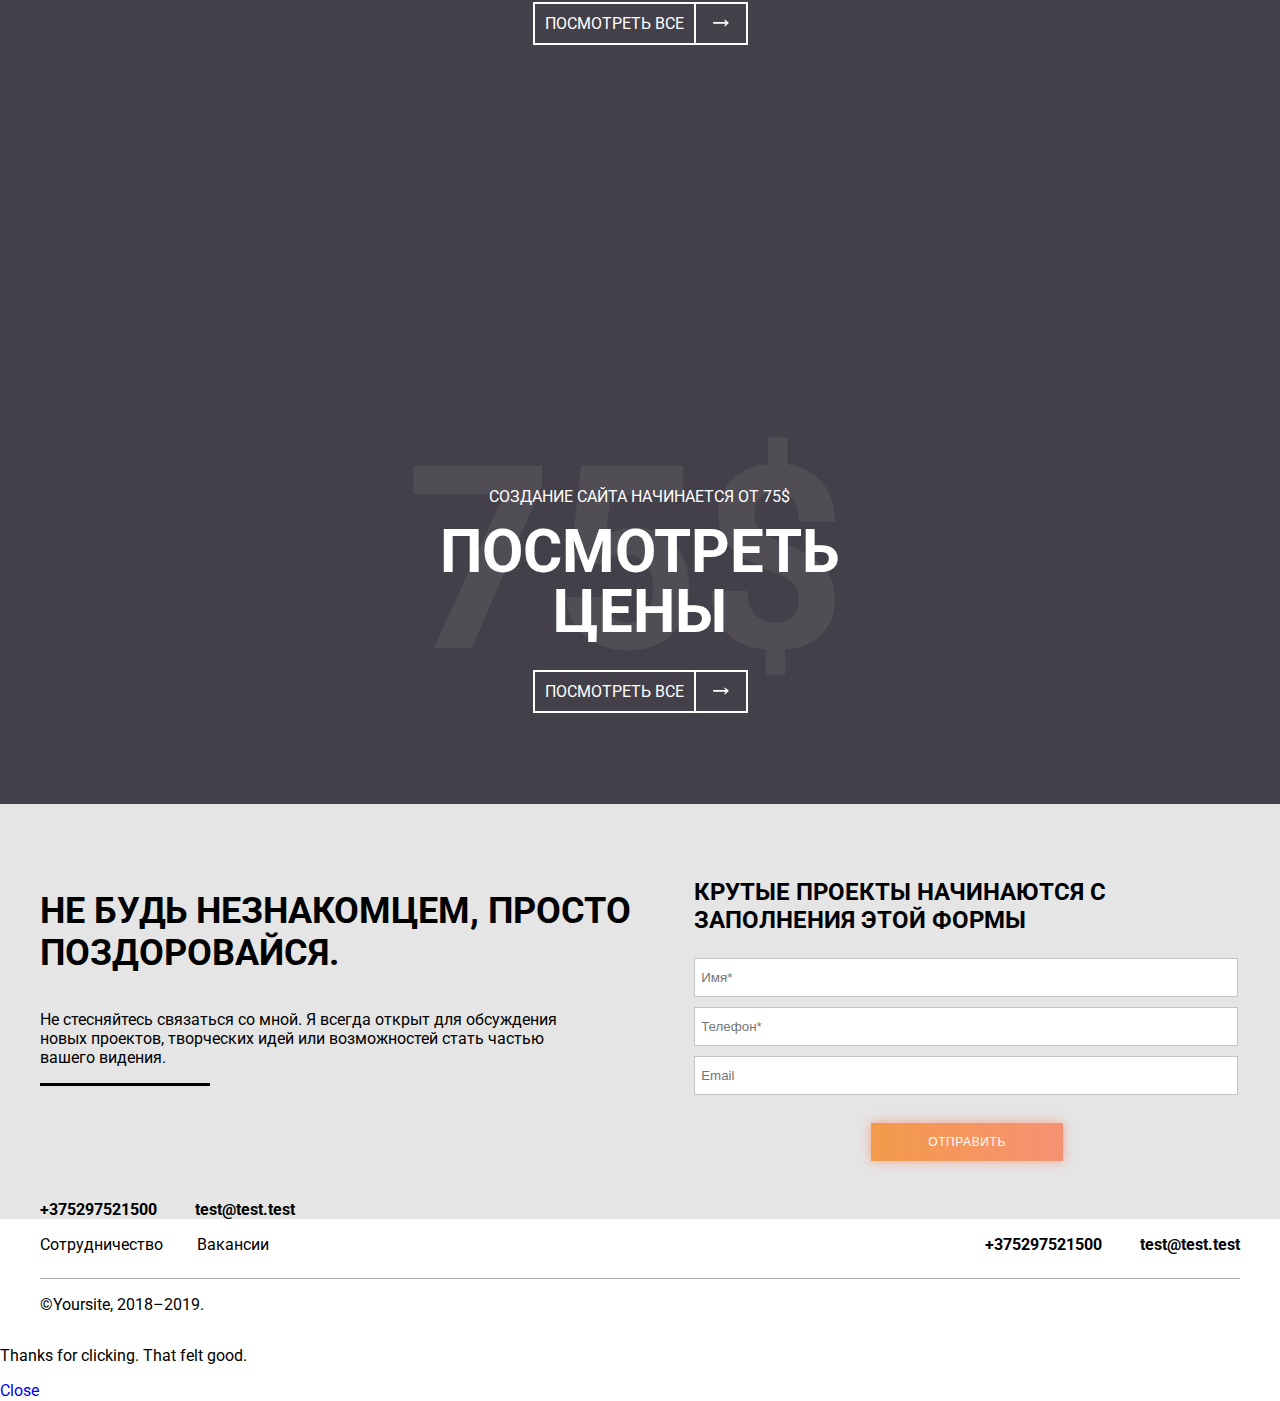
==== commit 94e5f4ef: "blur modal" ====
--- a/index.html
+++ b/index.html
@@ -12,7 +12,7 @@
 </head>
 
 <body>
-   
+
     <div class="revers">
         <p>Переверните устройство вертикально</p><img height="30" src="/img/icon/vertically.svg" alt="">
     </div>
@@ -30,77 +30,79 @@
 
         </div>
     </div>
-    <section class="pagefirst">
-        <header>
-            <div class="conteiner">
-                <div class="row">
-                    <div class="logo">
-                        <img src="img/logo.svg" alt="">
-                    </div>
-                    <nav id="menu">
-                        <a href="#!" class="">Стоимость услуг
-                            <span class="wiggle"></span>
-                        </a>
-                        <a href="#!" class="">Портфолио
-                            <span class="wiggle"></span>
-                        </a>
-                        <a href="#!" class="">О нас
-                            <span class="wiggle"></span>
-                        </a>
-                        <a href="#!" class="">Отзывы
-                            <span class="wiggle"></span>
-                        </a>
-                    </nav>
-                    <div class="communication">
-                        <div class="nav_mob">
-                            <span class="n1"></span>
-                            <span class="n2"></span>
-                            <span class="n3"></span>
-                        </div>
-                        <div class="child">
-                            <i class="phone">
-                                <img src="img/icon/phone.svg" alt="phone">
-                            </i>
-                        </div>
-                        <div class="child">
-                            <span id="language">EN</span>
-                        </div>
-                        <div class="child">
-                            <a href="/modal.html" class="botton link-modal">
-                                ОСТАВИТЬ ЗАЯВКУ
+
+  
+        <section class="pagefirst">
+            <header>
+                <div class="conteiner">
+                    <div class="row">
+                        <div class="logo">
+                            <img src="img/logo.svg" alt="">
+                        </div>
+                        <nav id="menu">
+                            <a href="#!" class="">Стоимость услуг
+                                <span class="wiggle"></span>
                             </a>
-                        </div>
-                    </div>
-                </div>
-            </div>
-        </header>
-        <div class="blur">
-        <div class="conteiner fadeBox">
-            <div class="row flex">
-                <div class="left-p">
-                    <!--
+                            <a href="#!" class="">Портфолио
+                                <span class="wiggle"></span>
+                            </a>
+                            <a href="#!" class="">О нас
+                                <span class="wiggle"></span>
+                            </a>
+                            <a href="#!" class="">Отзывы
+                                <span class="wiggle"></span>
+                            </a>
+                        </nav>
+                        <div class="communication">
+                            <div class="nav_mob">
+                                <span class="n1"></span>
+                                <span class="n2"></span>
+                                <span class="n3"></span>
+                            </div>
+                            <div class="child">
+                                <i class="phone">
+                                    <img src="img/icon/phone.svg" alt="phone">
+                                </i>
+                            </div>
+                            <div class="child">
+                                <span id="language">EN</span>
+                            </div>
+                            <div class="child">
+                                <a href="#ex1" data-modal class="botton link-modal">
+                                    ОСТАВИТЬ ЗАЯВКУ
+                                </a>
+                            </div>
+                        </div>
+                    </div>
+                </div>
+            </header>
+              <div class="blur">
+            <div class="conteiner fadeBox">
+                <div class="row flex">
+                    <div class="left-p">
+                        <!--
                     <div class="shadow">
                         <p class="h3">РАЗРАБОТКА<br>
                             ДИЗАЙН<br>
                             МАРКЕТИНГ</p>
                     </div>
 -->
-                    <div class="">
-                        <p class="h3 wow fadeIn" data-wow-duration="2s" data-wow-delay=".2s">РАЗРАБОТКА<br>
-                            ДИЗАЙН<br>
-                            МАРКЕТИНГ</p>
-                    </div>
-                </div>
-                <div class="homeimg js-tilt">
-                    <!--<img src="img/characters/homeimg2.png" alt="" class="shadow">-->
-                    <img class="" src="img/characters/homeimg2.png" alt="">
-                    <div class="h1">
-                        <span class="h1 shadow">Yoursite.pro</span>
-                        <span class="h1">Yoursite.pro</span>
-                    </div>
-                </div>
-                <div class="right-p">
-                    <!--
+                        <div class="">
+                            <p class="h3 wow fadeIn" data-wow-duration="2s" data-wow-delay=".2s">РАЗРАБОТКА<br>
+                                ДИЗАЙН<br>
+                                МАРКЕТИНГ</p>
+                        </div>
+                    </div>
+                    <div class="homeimg js-tilt">
+                        <!--<img src="img/characters/homeimg2.png" alt="" class="shadow">-->
+                        <img class="" src="img/characters/homeimg2.png" alt="">
+                        <div class="h1">
+                            <span class="h1 shadow">Yoursite.pro</span>
+                            <span class="h1">Yoursite.pro</span>
+                        </div>
+                    </div>
+                    <div class="right-p">
+                        <!--
                     <div class="shadow">
                         <p class="h3">130+</p>
                         <p>просмотров на<br>Behance</p>
@@ -112,144 +114,150 @@
                         <p>лет опыта<br>на рынке</p>
                     </div>
 -->
-                    <div class="">
-                        <p class="h3 wow fadeIn" data-wow-duration="2s" data-wow-delay=".2s">130+</p>
-                        <p class="wow fadeIn" data-wow-duration="2s" data-wow-delay=".2s">просмотров на<br>Behance</p>
-                        <br>
-                        <p class="h3 wow fadeIn" data-wow-duration="2s" data-wow-delay=".3s">350+</p>
-                        <p class="wow fadeIn" data-wow-duration="2s" data-wow-delay=".3s">выполненных<br>проектов</p>
-                        <br>
-                        <p class="h3 wow fadeIn" data-wow-duration="2s" data-wow-delay=".4s">2года</p>
-                        <p class="wow fadeIn" data-wow-duration="2s" data-wow-delay=".4s">лет опыта<br>на рынке</p>
-                    </div>
-                </div>
-            </div>
-            <div id="description"></div>
-            <span class="arrow_down wow fadeIn" data-wow-delay="1s">
-                <a href="#description">
-                    <svg class="arrow_down_top" width="27" height="9" viewBox="0 0 27 9" fill="none" xmlns="http://www.w3.org/2000/svg">
-                        <path d="M1 1L13.5 7L26 1" stroke="#d8d5d5" stroke-width="2" />
-                    </svg>
-                    <svg width="27" height="9" viewBox="0 0 27 9" fill="none" xmlns="http://www.w3.org/2000/svg">
-                        <path d="M1 1L13.5 7L26 1" stroke="white" stroke-width="2" />
-                    </svg>
-                </a>
-            </span>
-        </div>
-    </section>
-    <section class="page_bg">
-        <div class="conteiner">
-            <div class="row description flex center wrap">
-                <div class="description-title">
-                    <!--                  <img src="img/icon/line_long.svg" alt="line_long">-->
-                    <div class="line white"></div>
-                    <h1>Главные принципы в работе</h1>
-                </div>
-                <div class="description-body fadeBoxRecent">
-                    <h2>Скороть загрузки сайта, дизайн и удобство интерфейса</h2>
-                </div>
-            </div>
-        </div>
-    </section>
-    <section class="page_bg" style="padding-bottom: 25%;">
-        <div class="ledge"></div>
-        <div class="content">
-            <div class="ledge-title">
-                <p class="h2">Недавние<br>работы</p>
-            </div>
-            <div class="ledge-body">
-                <a href="#!" class="box-arrow-link">
-                    <span class="box-arrow-1"><img src="img/icon/%E2%86%92.svg" alt=""></span>
-                    <span class="box-text">посмотреть все</span>
-                    <span class="box-arrow-2"><img src="img/icon/%E2%86%92.svg" alt=""></span>
-                </a>
-            </div>
-        </div>
-        <div class="conteiner">
-            <div class="row">
-                <a href="#!" class="one recent_work circle">
-                    <div class="recent_info">
-                        <small>интернет магазин</small>
-                        <p>lamoda.by</p>
-                        <p class="recent_next">посмотреть проект<span><img src="img/icon/%E2%86%92.svg" alt=""></span></p>
-                    </div>
-                    <div class="bg-black"></div>
-                    <img src="img/onework.svg" alt="">
-                </a>
-                <a href="#!" class="two recent_work circle">
-                    <div class="recent_info">
-                        <small>Корпоративный сайт</small>
-                        <p>iMarried.today</p>
-                        <p class="recent_next">посмотреть проект<span><img src="img/icon/%E2%86%92.svg" alt=""></span></p>
-                    </div>
-                    <div class="bg-black"></div>
-                    <img src="img/twowork.svg" alt="">
-                </a>
-            </div>
-        </div>
-    </section>
-    <section class="page_bg_2">
-        <div class="content">
-            <div class="ledge-title">
-                <p class="price-title">Создание сайта начинается от 75$</p>
-                <p class="h2">посмотреть<br>цены</p>
-            </div>
-            <div class="ledge-body">
-                <a href="#!" class="box-arrow-link">
-                    <span class="box-arrow-1"><img src="img/icon/%E2%86%92.svg" alt=""></span>
-                    <span class="box-text">посмотреть все</span>
-                    <span class="box-arrow-2"><img src="img/icon/%E2%86%92.svg" alt=""></span>
-                </a>
-            </div>
-            <p class="price">75$</p>
-            <img class="manprice" src="img/characters/manprice.png" alt="">
-        </div>
-    </section>
-    <footer>
-        <div class="top-footer">
+                        <div class="">
+                            <p class="h3 wow fadeIn" data-wow-duration="2s" data-wow-delay=".2s">130+</p>
+                            <p class="wow fadeIn" data-wow-duration="2s" data-wow-delay=".2s">просмотров на<br>Behance</p>
+                            <br>
+                            <p class="h3 wow fadeIn" data-wow-duration="2s" data-wow-delay=".3s">350+</p>
+                            <p class="wow fadeIn" data-wow-duration="2s" data-wow-delay=".3s">выполненных<br>проектов</p>
+                            <br>
+                            <p class="h3 wow fadeIn" data-wow-duration="2s" data-wow-delay=".4s">2года</p>
+                            <p class="wow fadeIn" data-wow-duration="2s" data-wow-delay=".4s">лет опыта<br>на рынке</p>
+                        </div>
+                    </div>
+                </div>
+                <div id="description"></div>
+                <span class="arrow_down wow fadeIn" data-wow-delay="1s">
+                    <a href="#description">
+                        <svg class="arrow_down_top" width="27" height="9" viewBox="0 0 27 9" fill="none" xmlns="http://www.w3.org/2000/svg">
+                            <path d="M1 1L13.5 7L26 1" stroke="#d8d5d5" stroke-width="2" />
+                        </svg>
+                        <svg width="27" height="9" viewBox="0 0 27 9" fill="none" xmlns="http://www.w3.org/2000/svg">
+                            <path d="M1 1L13.5 7L26 1" stroke="white" stroke-width="2" />
+                        </svg>
+                    </a>
+                </span>
+            </div>
+            </div>
+        </section>
+          <div class="blur">
+        <section class="page_bg">
             <div class="conteiner">
-                <div class="row flex">
-                    <div class="footer-text">
-                        <p class="h3 wow fadeInLeft" data-wow-duration="2s" data-wow-delay=".3s">Не будь незнакомцем, просто поздоровайся.</p>
-                        <p class="text wow fadeInLeft" data-wow-duration="2s" data-wow-delay=".4s">Не стесняйтесь связаться со мной. Я всегда открыт для обсуждения новых проектов, творческих идей или возможностей стать частью вашего видения.</p>
-                        <div class="line black wow fadeInLeft" data-wow-duration="1s" data-wow-delay="2s"></div>
-                        <div class="contact wow fadeInLeft" data-wow-duration="2s" data-wow-delay=".5s">
-                            <a href="#!">+375297521500</a>
-                            <a href="#!">test@test.test</a>
-                        </div>
-                    </div>
-                    <div class="image contact wow fadeInUp" data-wow-duration="2s" data-wow-delay="1s">
-                        <img src="img/characters/peoplecontact.png" alt="">
-                    </div>
-                    <div class="forma">
-                        <p class="h4 wow fadeInRight" data-wow-duration="2s" data-wow-delay=".2s">Крутые проекты начинаются с заполнения этой формы</p>
-                        <form action="">
-                            <input type="text" required placeholder="Имя*" class="wow fadeInRight" data-wow-duration="2s" data-wow-delay=".3s">
-                            <input type="phone" required placeholder="Телефон*" class="wow fadeInRight" data-wow-duration="2s" data-wow-delay=".4s">
-                            <input type="email" placeholder="Email" class="wow fadeInRight" data-wow-duration="2s" data-wow-delay=".5s">
-                            <button class="botton wow fadeInRight" data-wow-duration="2s" data-wow-delay=".6s">Отправить</button>
-                        </form>
-                    </div>
-                </div>
-            </div>
-        </div>
-        <div class="conteiner">
-            <div class="row flex footer">
-                <p class="links">
-                    <a href="">Сотрудничество</a>
-                    <a href="">Вакансии</a>
-                </p>
-                <p class="contact">
-                    <a href="#!">+375297521500</a>
-                    <a href="#!">test@test.test</a>
-                </p>
-            </div>
-            <div class="row">
-                <hr>
-                <p class="copy">©Yoursite, 2018–2019.</p>
-            </div>
-        </div>
-    </footer>
+                <div class="row description flex center wrap">
+                    <div class="description-title">
+                        <!--                  <img src="img/icon/line_long.svg" alt="line_long">-->
+                        <div class="line white"></div>
+                        <h1>Главные принципы в работе</h1>
+                    </div>
+                    <div class="description-body fadeBoxRecent">
+                        <h2>Скороть загрузки сайта, дизайн и удобство интерфейса</h2>
+                    </div>
+                </div>
+            </div>
+        </section>
+        <section class="page_bg" style="padding-bottom: 25%;">
+            <div class="ledge"></div>
+            <div class="content">
+                <div class="ledge-title">
+                    <p class="h2">Недавние<br>работы</p>
+                </div>
+                <div class="ledge-body">
+                    <a href="#!" class="box-arrow-link">
+                        <span class="box-arrow-1"><img src="img/icon/%E2%86%92.svg" alt=""></span>
+                        <span class="box-text">посмотреть все</span>
+                        <span class="box-arrow-2"><img src="img/icon/%E2%86%92.svg" alt=""></span>
+                    </a>
+                </div>
+            </div>
+            <div class="conteiner">
+                <div class="row">
+                    <a href="#!" class="one recent_work circle">
+                        <div class="recent_info">
+                            <small>интернет магазин</small>
+                            <p>lamoda.by</p>
+                            <p class="recent_next">посмотреть проект<span><img src="img/icon/%E2%86%92.svg" alt=""></span></p>
+                        </div>
+                        <div class="bg-black"></div>
+                        <img src="img/onework.svg" alt="">
+                    </a>
+                    <a href="#!" class="two recent_work circle">
+                        <div class="recent_info">
+                            <small>Корпоративный сайт</small>
+                            <p>iMarried.today</p>
+                            <p class="recent_next">посмотреть проект<span><img src="img/icon/%E2%86%92.svg" alt=""></span></p>
+                        </div>
+                        <div class="bg-black"></div>
+                        <img src="img/twowork.svg" alt="">
+                    </a>
+                </div>
+            </div>
+        </section>
+        <section class="page_bg_2">
+            <div class="content">
+                <div class="ledge-title">
+                    <p class="price-title">Создание сайта начинается от 75$</p>
+                    <p class="h2">посмотреть<br>цены</p>
+                </div>
+                <div class="ledge-body">
+                    <a href="#!" class="box-arrow-link">
+                        <span class="box-arrow-1"><img src="img/icon/%E2%86%92.svg" alt=""></span>
+                        <span class="box-text">посмотреть все</span>
+                        <span class="box-arrow-2"><img src="img/icon/%E2%86%92.svg" alt=""></span>
+                    </a>
+                </div>
+                <p class="price">75$</p>
+                <img class="manprice" src="img/characters/manprice.png" alt="">
+            </div>
+        </section>
+        <footer>
+            <div class="top-footer">
+                <div class="conteiner">
+                    <div class="row flex">
+                        <div class="footer-text">
+                            <p class="h3 wow fadeInLeft" data-wow-duration="2s" data-wow-delay=".3s">Не будь незнакомцем, просто поздоровайся.</p>
+                            <p class="text wow fadeInLeft" data-wow-duration="2s" data-wow-delay=".4s">Не стесняйтесь связаться со мной. Я всегда открыт для обсуждения новых проектов, творческих идей или возможностей стать частью вашего видения.</p>
+                            <div class="line black wow fadeInLeft" data-wow-duration="1s" data-wow-delay="2s"></div>
+                            <div class="contact wow fadeInLeft" data-wow-duration="2s" data-wow-delay=".5s">
+                                <a href="#!">+375297521500</a>
+                                <a href="#!">test@test.test</a>
+                            </div>
+                        </div>
+                        <div class="image contact wow fadeInUp" data-wow-duration="2s" data-wow-delay="1s">
+                            <img src="img/characters/peoplecontact.png" alt="">
+                        </div>
+                        <div class="forma">
+                            <p class="h4 wow fadeInRight" data-wow-duration="2s" data-wow-delay=".2s">Крутые проекты начинаются с заполнения этой формы</p>
+                            <form action="">
+                                <input type="text" required placeholder="Имя*" class="wow fadeInRight" data-wow-duration="2s" data-wow-delay=".3s">
+                                <input type="phone" required placeholder="Телефон*" class="wow fadeInRight" data-wow-duration="2s" data-wow-delay=".4s">
+                                <input type="email" placeholder="Email" class="wow fadeInRight" data-wow-duration="2s" data-wow-delay=".5s">
+                                <button class="botton wow fadeInRight" data-wow-duration="2s" data-wow-delay=".6s">Отправить</button>
+                            </form>
+                        </div>
+                    </div>
+                </div>
+            </div>
+            <div class="conteiner">
+                <div class="row flex footer">
+                    <p class="links">
+                        <a href="">Сотрудничество</a>
+                        <a href="">Вакансии</a>
+                    </p>
+                    <p class="contact">
+                        <a href="#!">+375297521500</a>
+                        <a href="#!">test@test.test</a>
+                    </p>
+                </div>
+                <div class="row">
+                    <hr>
+                    <p class="copy">©Yoursite, 2018–2019.</p>
+                </div>
+            </div>
+        </footer>
+    </div>
+    <div id="ex1" class="modal">
+        <p>Thanks for clicking. That felt good.</p>
+        <a href="#" rel="modal:close">Close</a>
     </div>
     <script src="js/lib/jquery.js"></script>
     <script src="https://s.electerious.com/basicScroll/dist/basicScroll.min.js"></script>
@@ -286,21 +294,28 @@
         new WOW().init();
 
         let $page = $('html, body');
-        $('a[href*="#"]').click(function() {
+        $('.arrow_down a[href*="#"]').click(function() {
             $page.animate({
                 scrollTop: $($.attr(this, 'href')).offset().top
             }, 1000);
             return false;
         });
 
-        $('.link-modal').click(function(event) {
-            $('.blur').hasClass("active") ? $('.blur').removeClass('active') : $('.blur').addClass('active');
-            event.preventDefault();
-            this.blur(); // Manually remove focus from clicked link.
-            $.get(this.href, function(html) {
-                $(html).appendTo('body').modal();
-            });
-        });
+        $('.modal').on($.modal.BLOCK, function(event) {
+            $('.blur').addClass('active');
+            
+            $('header').addClass('active');
+        });
+        $('.modal').on($.modal.CLOSE, function(event) {
+            $('.blur').removeClass('active');
+            
+            $('header').removeClass('active');
+        });
+        $('a[data-modal]').click(function(event) {
+            $(this).modal();
+            return false;
+        });
+
 
     </script>
 </body>
--- a/css/style.css
+++ b/css/style.css
@@ -169,7 +169,7 @@
 .right-p .shadow p { color: #000; }
 
 /* line 374, ../scss/_design.scss */
-.arrow_down { position: absolute; left: 50%; z-index: 10; top: 170%; }
+.arrow_down { position: absolute; left: 50%; z-index: 10; top: calc(100vh - 130px); }
 /* line 380, ../scss/_design.scss */
 .arrow_down a { animation: arrow_down 1.3s infinite ease-in-out; }
 
@@ -320,96 +320,96 @@
 /* line 755, ../scss/_design.scss */
 .revers { display: none; }
 
-@media (max-width: 1400px) { /* line 760, ../scss/_design.scss */
+/* line 758, ../scss/_design.scss */
+.blur, header.navFixed, header.navFixed2 { transition: 1s; }
+/* line 760, ../scss/_design.scss */
+.blur.active, header.navFixed.active, header.navFixed2.active { filter: blur(3px); transform: scale(1.006); }
+
+@media (max-width: 1400px) { /* line 766, ../scss/_design.scss */
   .homeimg img { max-width: 40%; } }
-@media (max-width: 1200px) { /* line 766, ../scss/_design.scss */
+@media (max-width: 1200px) { /* line 772, ../scss/_design.scss */
   .right-p { display: none; }
-  /* line 770, ../scss/_design.scss */
+  /* line 776, ../scss/_design.scss */
   .left-p, .right-p { margin-top: 25vh; }
-  /* line 775, ../scss/_design.scss */
+  /* line 781, ../scss/_design.scss */
   div.h1 { margin-left: calc(-15vw - 11vw); }
-  /* line 779, ../scss/_design.scss */
+  /* line 785, ../scss/_design.scss */
   span.h1 { font-size: 11vw; }
-  /* line 783, ../scss/_design.scss */
+  /* line 789, ../scss/_design.scss */
   .homeimg img { max-width: 55%; } }
-@media (max-width: 1000px) { /* line 789, ../scss/_design.scss */
+@media (max-width: 1000px) { /* line 795, ../scss/_design.scss */
   .h2 { font-size: 36px; line-height: 39px; }
-  /* line 794, ../scss/_design.scss */
+  /* line 800, ../scss/_design.scss */
   .description .description-title h1 { font-size: 10px; line-height: 14px; }
-  /* line 799, ../scss/_design.scss */
+  /* line 805, ../scss/_design.scss */
   .description .description-body h2 { font-size: 18px; line-height: 25px; }
-  /* line 804, ../scss/_design.scss */
+  /* line 810, ../scss/_design.scss */
   .price-title { font-size: 11px; }
-  /* line 808, ../scss/_design.scss */
+  /* line 814, ../scss/_design.scss */
   footer .h4 { font-size: 18px; line-height: 21px; }
-  /* line 813, ../scss/_design.scss */
+  /* line 819, ../scss/_design.scss */
   .footer-text, .image.contact, .recent_work { display: none; }
-  /* line 819, ../scss/_design.scss */
+  /* line 825, ../scss/_design.scss */
   .forma { margin: auto; margin-bottom: 50px; } }
-@media (max-width: 770px) { /* line 827, ../scss/_design.scss */
+@media (max-width: 770px) { /* line 833, ../scss/_design.scss */
   .onload .onload_logo svg { width: 13vw; }
-  /* line 831, ../scss/_design.scss */
+  /* line 837, ../scss/_design.scss */
   header .conteiner .row { height: 90px; }
-  /* line 835, ../scss/_design.scss */
+  /* line 841, ../scss/_design.scss */
   header .communication { bottom: -12px; }
-  /* line 838, ../scss/_design.scss */
+  /* line 844, ../scss/_design.scss */
   header .communication .child { display: none; }
-  /* line 841, ../scss/_design.scss */
+  /* line 847, ../scss/_design.scss */
   header .communication .child:nth-child(3n) { display: block; margin-left: 0; margin-top: 6px; text-align: center; }
-  /* line 850, ../scss/_design.scss */
+  /* line 856, ../scss/_design.scss */
   header nav { position: fixed; top: 90px; left: 0; right: 0; bottom: 0; overflow: hidden; padding-top: 0px; height: 0px; transition: 1s; }
-  /* line 861, ../scss/_design.scss */
+  /* line 867, ../scss/_design.scss */
   header nav.active { background: rgba(0, 0, 0, 0.5); padding-top: 30px; height: 100%; z-index: 99999; }
-  /* line 868, ../scss/_design.scss */
+  /* line 874, ../scss/_design.scss */
   header nav a { display: block; font-size: 24px; text-align: right; padding: 10px 40px; }
-  /* line 876, ../scss/_design.scss */
+  /* line 882, ../scss/_design.scss */
   .nav_mob { width: 22px; height: 18px; }
-  /* line 881, ../scss/_design.scss */
+  /* line 887, ../scss/_design.scss */
   .nav_mob span { height: 2px; width: 100%; display: block; background: white; border-radius: 3px; transition: 1s; }
-  /* line 889, ../scss/_design.scss */
+  /* line 895, ../scss/_design.scss */
   .nav_mob span.n2 { margin: 6px 0; }
-  /* line 895, ../scss/_design.scss */
+  /* line 901, ../scss/_design.scss */
   .navFixed2 .n1 { transform: rotate(-45deg); position: relative; top: 8px; }
-  /* line 901, ../scss/_design.scss */
+  /* line 907, ../scss/_design.scss */
   .navFixed2 .nav_mob span.n2 { margin: 0; opacity: 0; }
-  /* line 906, ../scss/_design.scss */
+  /* line 912, ../scss/_design.scss */
   .navFixed2 .n3 { transform: rotate(45deg); position: relative; top: 4px; }
-  /* line 913, ../scss/_design.scss */
+  /* line 919, ../scss/_design.scss */
   header .conteiner .row { flex-wrap: wrap; }
-  /* line 917, ../scss/_design.scss */
+  /* line 923, ../scss/_design.scss */
   .logo { width: 180px; }
-  /* line 921, ../scss/_design.scss */
+  /* line 927, ../scss/_design.scss */
   section .content { margin: 20vh auto 0; }
-  /* line 925, ../scss/_design.scss */
+  /* line 931, ../scss/_design.scss */
   div.h1 { margin-top: -10%; margin-left: calc(-21vw - 16vw); }
-  /* line 930, ../scss/_design.scss */
+  /* line 936, ../scss/_design.scss */
   span.h1 { font-size: 16vw; }
-  /* line 934, ../scss/_design.scss */
+  /* line 940, ../scss/_design.scss */
   .homeimg img { max-width: 86%; }
-  /* line 938, ../scss/_design.scss */
+  /* line 944, ../scss/_design.scss */
   .left-p .h3 { font-size: 5.5vw; }
-  /* line 942, ../scss/_design.scss */
+  /* line 948, ../scss/_design.scss */
   .description { width: auto; }
-  /* line 946, ../scss/_design.scss */
+  /* line 952, ../scss/_design.scss */
   .conteiner .row.flex.center { justify-content: flex-start; }
-  /* line 950, ../scss/_design.scss */
+  /* line 956, ../scss/_design.scss */
   .description .description-body, .description .description-title { text-align: left; }
-  /* line 955, ../scss/_design.scss */
+  /* line 961, ../scss/_design.scss */
   .manprice { width: 66vw; }
-  /* line 959, ../scss/_design.scss */
+  /* line 965, ../scss/_design.scss */
   .box-arrow-link span { padding: 10px 6px; font-size: 12px; }
-  /* line 964, ../scss/_design.scss */
+  /* line 970, ../scss/_design.scss */
   .box-arrow-link .box-arrow-1 img, .box-arrow-link .box-arrow-2 img { vertical-align: middle; }
-  /* line 969, ../scss/_design.scss */
+  /* line 975, ../scss/_design.scss */
   .box-arrow-link:hover .box-arrow-1 { opacity: 1; padding: 10px 6px; }
-  /* line 975, ../scss/_design.scss */
+  /* line 981, ../scss/_design.scss */
   .footer .contact, .price, .line.white { display: none; } }
-/* line 982, ../scss/_design.scss */
-.blur { transition: 1s; }
-/* line 984, ../scss/_design.scss */
-.blur .active { filter: blur(3px) contrast(0.8) brightness(0.8); }
-
-@media (max-height: 450px) { /* line 989, ../scss/_design.scss */
+@media (max-height: 450px) { /* line 990, ../scss/_design.scss */
   .revers { display: flex; justify-content: center; align-items: center; position: fixed; top: 0; bottom: 0; right: 0; left: 0; z-index: 9999; background: black; color: white; }
-  /* line 1002, ../scss/_design.scss */
+  /* line 1003, ../scss/_design.scss */
   .revers p { margin-right: 15px; } }
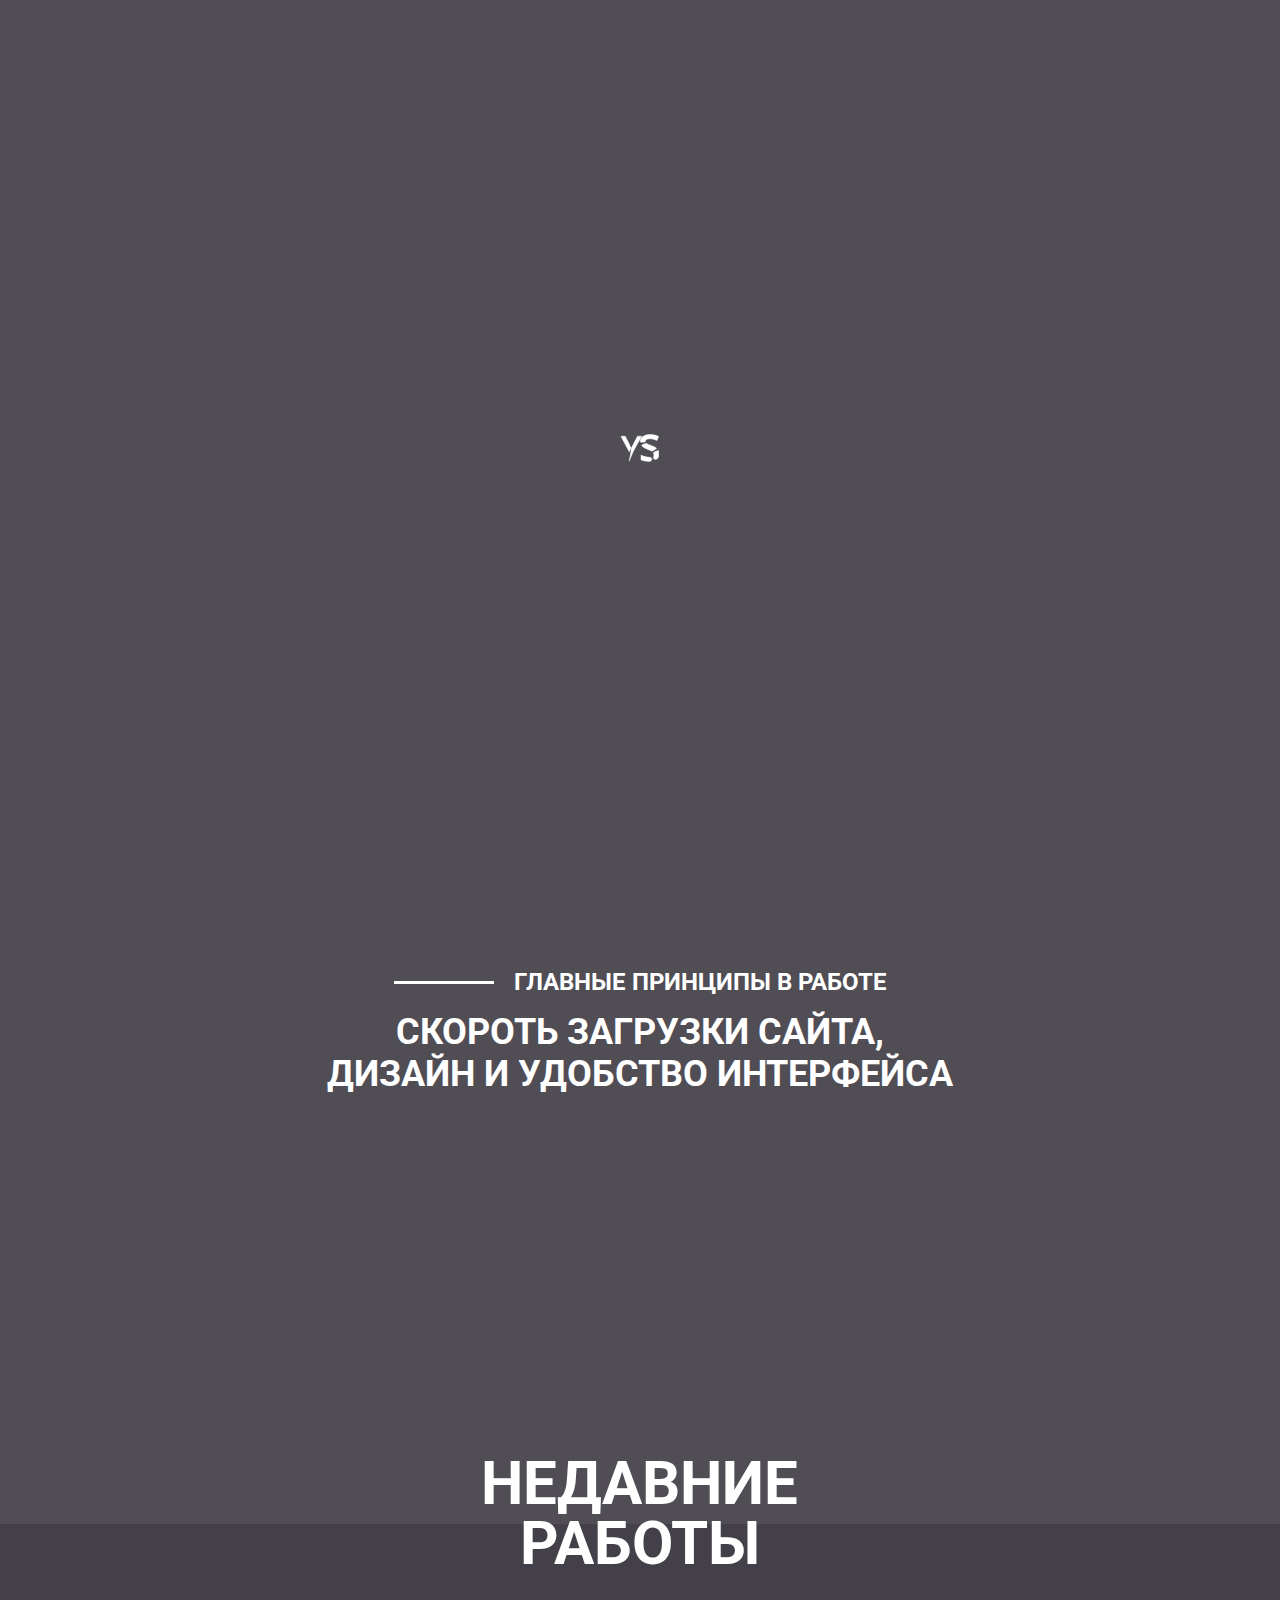
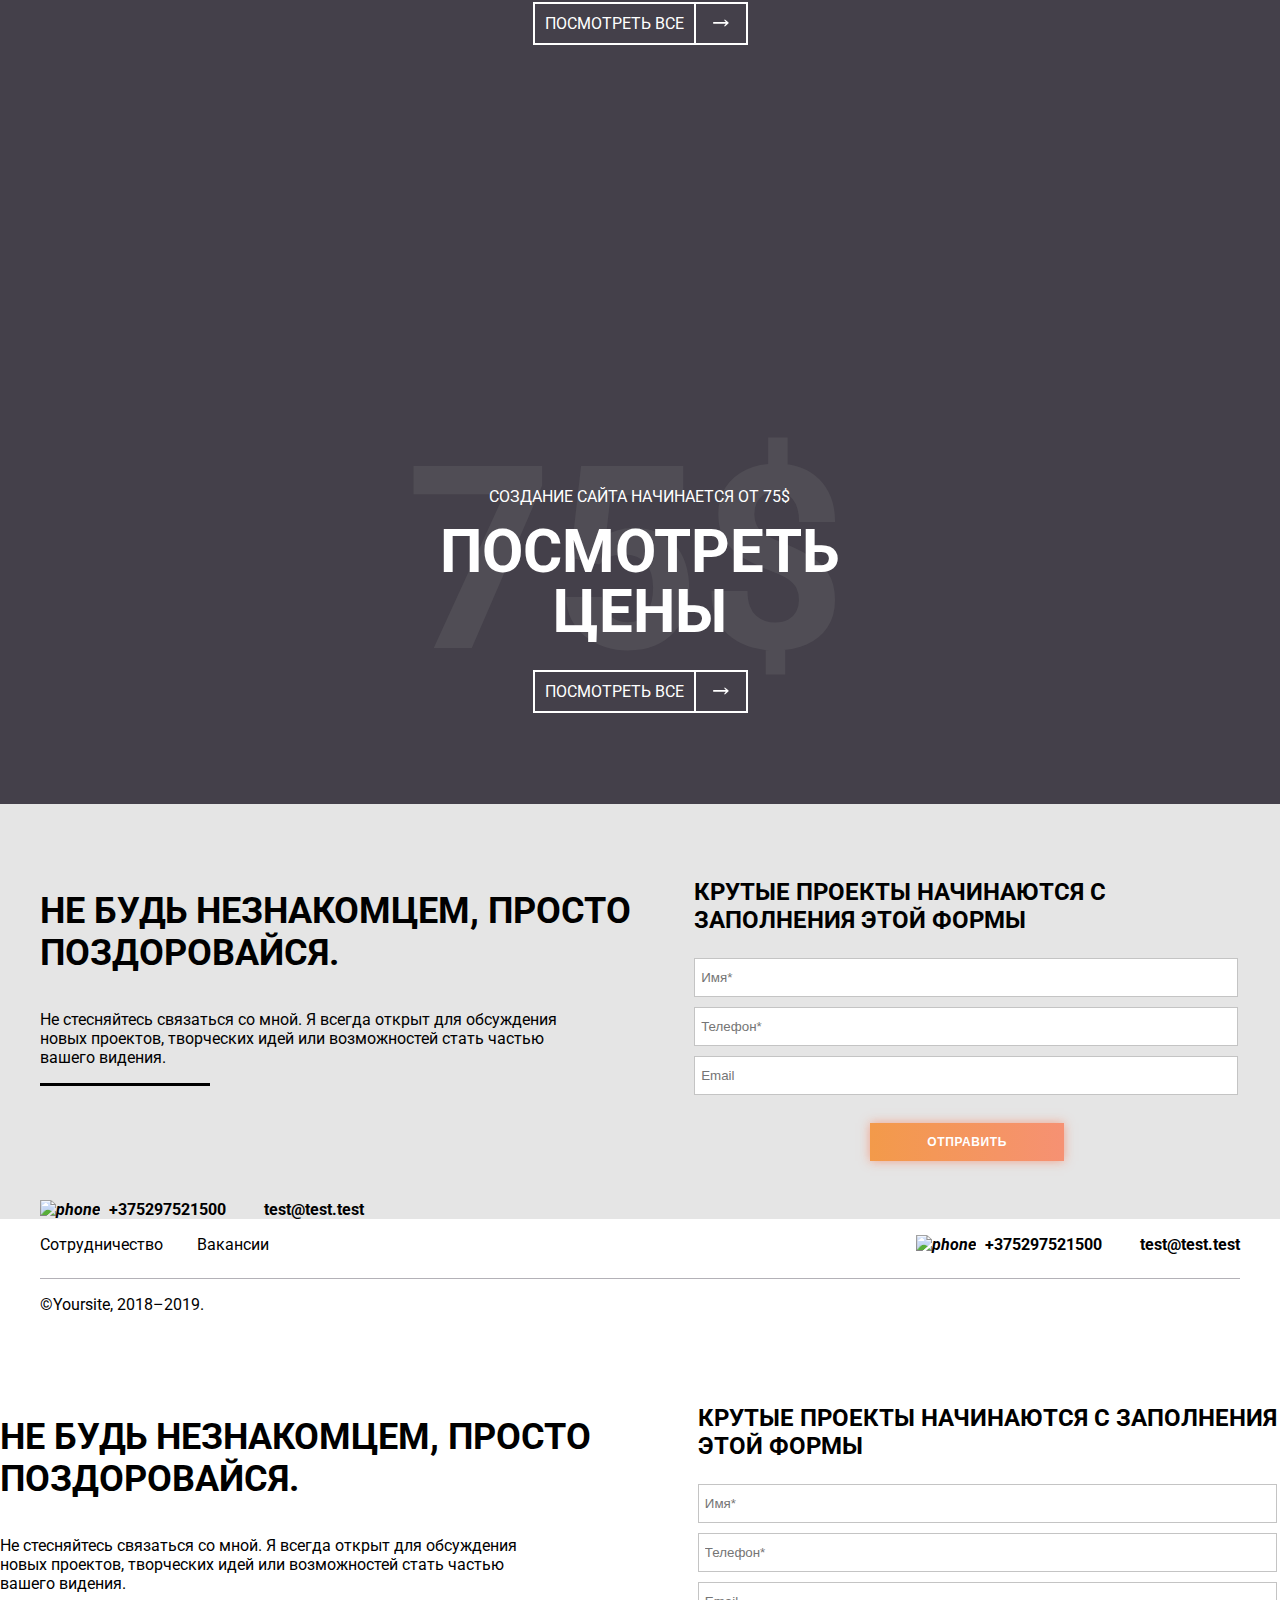
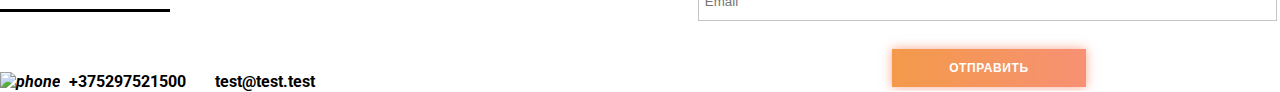
==== commit e530cca6: "Все страницы" ====
--- a/index.html
+++ b/index.html
@@ -1,5 +1,5 @@
 <!DOCTYPE html>
-<html lang="en">
+<html>
 
 <head>
     <meta charset="UTF-8">
@@ -14,7 +14,8 @@
 <body>
 
     <div class="revers">
-        <p>Переверните устройство вертикально</p><img height="30" src="/img/icon/vertically.svg" alt="">
+        <p>Переверните устройство вертикально</p>
+        <img height="30" src="/img/icon/vertically.svg" alt="">
     </div>
     <div class="onload">
         <div class="onload_logo">
@@ -31,52 +32,52 @@
         </div>
     </div>
 
-  
-        <section class="pagefirst">
-            <header>
-                <div class="conteiner">
-                    <div class="row">
-                        <div class="logo">
-                            <img src="img/logo.svg" alt="">
-                        </div>
-                        <nav id="menu">
-                            <a href="#!" class="">Стоимость услуг
-                                <span class="wiggle"></span>
+
+    <section class="pagefirst">
+        <header>
+            <div class="conteiner">
+                <div class="row">
+                    <div class="logo">
+                        <img src="img/logo.svg" alt="">
+                    </div>
+                    <nav id="menu">
+                        <a href="#!" class="">Стоимость услуг
+                            <span class="wiggle"></span>
+                        </a>
+                        <a href="#!" class="">Портфолио
+                            <span class="wiggle"></span>
+                        </a>
+                        <a href="#!" class="">О нас
+                            <span class="wiggle"></span>
+                        </a>
+                        <a href="#!" class="">Отзывы
+                            <span class="wiggle"></span>
+                        </a>
+                    </nav>
+                    <div class="communication">
+                        <div class="nav_mob">
+                            <span class="n1"></span>
+                            <span class="n2"></span>
+                            <span class="n3"></span>
+                        </div>
+                        <div class="child">
+                            <i>
+                                <img src="img/icon/phone.svg" alt="phone">
+                            </i>
+                        </div>
+                        <div class="child">
+                            <span id="language">EN</span>
+                        </div>
+                        <div class="child">
+                            <a href="#ex1" data-modal class="button link-modal">
+                                ОСТАВИТЬ ЗАЯВКУ
                             </a>
-                            <a href="#!" class="">Портфолио
-                                <span class="wiggle"></span>
-                            </a>
-                            <a href="#!" class="">О нас
-                                <span class="wiggle"></span>
-                            </a>
-                            <a href="#!" class="">Отзывы
-                                <span class="wiggle"></span>
-                            </a>
-                        </nav>
-                        <div class="communication">
-                            <div class="nav_mob">
-                                <span class="n1"></span>
-                                <span class="n2"></span>
-                                <span class="n3"></span>
-                            </div>
-                            <div class="child">
-                                <i class="phone">
-                                    <img src="img/icon/phone.svg" alt="phone">
-                                </i>
-                            </div>
-                            <div class="child">
-                                <span id="language">EN</span>
-                            </div>
-                            <div class="child">
-                                <a href="#ex1" data-modal class="botton link-modal">
-                                    ОСТАВИТЬ ЗАЯВКУ
-                                </a>
-                            </div>
-                        </div>
-                    </div>
-                </div>
-            </header>
-              <div class="blur">
+                        </div>
+                    </div>
+                </div>
+            </div>
+        </header>
+        <div class="blur">
             <div class="conteiner fadeBox">
                 <div class="row flex">
                     <div class="left-p">
@@ -97,8 +98,8 @@
                         <!--<img src="img/characters/homeimg2.png" alt="" class="shadow">-->
                         <img class="" src="img/characters/homeimg2.png" alt="">
                         <div class="h1">
-                            <span class="h1 shadow">Yoursite.pro</span>
-                            <span class="h1">Yoursite.pro</span>
+                            <span class="h1 shadow">Yoursite.site</span>
+                            <span class="h1">Yoursite.site</span>
                         </div>
                     </div>
                     <div class="right-p">
@@ -138,9 +139,9 @@
                     </a>
                 </span>
             </div>
-            </div>
-        </section>
-          <div class="blur">
+        </div>
+    </section>
+    <div class="blur">
         <section class="page_bg">
             <div class="conteiner">
                 <div class="row description flex center wrap">
@@ -218,7 +219,9 @@
                             <p class="text wow fadeInLeft" data-wow-duration="2s" data-wow-delay=".4s">Не стесняйтесь связаться со мной. Я всегда открыт для обсуждения новых проектов, творческих идей или возможностей стать частью вашего видения.</p>
                             <div class="line black wow fadeInLeft" data-wow-duration="1s" data-wow-delay="2s"></div>
                             <div class="contact wow fadeInLeft" data-wow-duration="2s" data-wow-delay=".5s">
-                                <a href="#!">+375297521500</a>
+                                <a href="#!"><i class="phone">
+                                        <img src="img/icon/phone_black.svg" alt="phone">
+                                    </i>+375297521500</a>
                                 <a href="#!">test@test.test</a>
                             </div>
                         </div>
@@ -231,7 +234,7 @@
                                 <input type="text" required placeholder="Имя*" class="wow fadeInRight" data-wow-duration="2s" data-wow-delay=".3s">
                                 <input type="phone" required placeholder="Телефон*" class="wow fadeInRight" data-wow-duration="2s" data-wow-delay=".4s">
                                 <input type="email" placeholder="Email" class="wow fadeInRight" data-wow-duration="2s" data-wow-delay=".5s">
-                                <button class="botton wow fadeInRight" data-wow-duration="2s" data-wow-delay=".6s">Отправить</button>
+                                <button class="button wow fadeInRight" data-wow-duration="2s" data-wow-delay=".6s">Отправить</button>
                             </form>
                         </div>
                     </div>
@@ -244,7 +247,9 @@
                         <a href="">Вакансии</a>
                     </p>
                     <p class="contact">
-                        <a href="#!">+375297521500</a>
+                        <a href="#!"><i class="phone">
+                                <img src="img/icon/phone_black.svg" alt="phone">
+                            </i>+375297521500</a>
                         <a href="#!">test@test.test</a>
                     </p>
                 </div>
@@ -256,8 +261,35 @@
         </footer>
     </div>
     <div id="ex1" class="modal">
-        <p>Thanks for clicking. That felt good.</p>
-        <a href="#" rel="modal:close">Close</a>
+        <div class="top-footer">
+            <div class="conteiner">
+                <div class="row flex">
+                    <div class="footer-text">
+                        <p class="h3">Не будь незнакомцем, просто поздоровайся.</p>
+                        <p class="text">Не стесняйтесь связаться со мной. Я всегда открыт для обсуждения новых проектов, творческих идей или возможностей стать частью вашего видения.</p>
+                        <div class="line black"></div>
+                        <div class="contact">
+                            <a href="#!"><i class="phone">
+                                    <img src="img/icon/phone_black.svg" alt="phone">
+                                </i>+375297521500</a>
+                            <a href="#!">test@test.test</a>
+                        </div>
+                    </div>
+                    <div class="image contact">
+                        <img src="img/characters/man_phone.png" alt="">
+                    </div>
+                    <div class="forma">
+                        <p class="h4">Крутые проекты начинаются с заполнения этой формы</p>
+                        <form action="">
+                            <input type="text" required placeholder="Имя*">
+                            <input type="phone" required placeholder="Телефон*">
+                            <input type="email" placeholder="Email">
+                            <button class="button">Отправить</button>
+                        </form>
+                    </div>
+                </div>
+            </div>
+        </div>
     </div>
     <script src="js/lib/jquery.js"></script>
     <script src="https://s.electerious.com/basicScroll/dist/basicScroll.min.js"></script>
@@ -266,58 +298,13 @@
     <script src="https://cdnjs.cloudflare.com/ajax/libs/jquery-modal/0.9.1/jquery.modal.min.js"></script>
     <script src="js/lib/wow.min.js"></script>
     <script>
-        "use strict";
-
-        $('.nav_mob').click(function() {
-            $('header nav').hasClass("active") ? $('header nav').removeClass('active') : $('header nav').addClass('active');
-            $('header').hasClass('navFixed2') ? $('header').removeClass('navFixed2') : $('header').addClass('navFixed2');
-            $('html').css('overflow') == 'hidden' ? $('html').css('overflow', 'auto') : $('html').css('overflow', 'hidden');
-        });
-
-        $(window).on('load', function() {
-            $('.onload').fadeOut('slow');
-        });
-        $('.fadeBox').waypoint(function() {
-            $('header').hasClass('navFixed') ? $('header').removeClass('navFixed') : $('header').addClass('navFixed');
-            $('.fadeBox').hasClass('fade') ? $('.fadeBox').removeClass('fade') : $('.fadeBox').addClass('fade');
-        });
         $('.description').waypoint(function() {
             $('.recent_work').hasClass("fade") ? $('.recent_work').removeClass('fade') : $('.recent_work').addClass('fade');
             $('.ledge').hasClass('ledge-deg') ? $('.ledge').removeClass('ledge-deg') : $('.ledge').addClass('ledge-deg');
         });
-        $('.js-tilt').tilt({
-            glare: true,
-            reset: false,
-            perspective: 10000,
-            maxGlare: 0
-        });
-        new WOW().init();
-
-        let $page = $('html, body');
-        $('.arrow_down a[href*="#"]').click(function() {
-            $page.animate({
-                scrollTop: $($.attr(this, 'href')).offset().top
-            }, 1000);
-            return false;
-        });
-
-        $('.modal').on($.modal.BLOCK, function(event) {
-            $('.blur').addClass('active');
-            
-            $('header').addClass('active');
-        });
-        $('.modal').on($.modal.CLOSE, function(event) {
-            $('.blur').removeClass('active');
-            
-            $('header').removeClass('active');
-        });
-        $('a[data-modal]').click(function(event) {
-            $(this).modal();
-            return false;
-        });
-
 
     </script>
+    <script src="js/script.js"></script>
 </body>
 
 </html>
--- a/css/style.css
+++ b/css/style.css
@@ -42,246 +42,249 @@
 .logo img { width: 80%; margin-top: 2%; }
 
 /* line 21, ../scss/_design.scss */
+:active, :hover, :focus { outline: 0; outline-offset: 0; }
+
+/* line 28, ../scss/_design.scss */
 div, a, section, h1, h2, h3, h4 { position: relative; }
 
-/* line 31, ../scss/_design.scss */
+/* line 38, ../scss/_design.scss */
 section { margin: -1px; }
 
-/* line 35, ../scss/_design.scss */
+/* line 42, ../scss/_design.scss */
 hr { border: none; border-bottom: 1px solid #B3B1B7; }
 
-/* line 40, ../scss/_design.scss */
-a.botton { color: #fff; display: block; text-decoration: none; font-weight: 500; line-height: normal; font-size: 12px; letter-spacing: 0.05em; text-transform: uppercase; padding: 8px 14px; background: linear-gradient(90deg, #F39A4A 0%, #F69173 100%); box-shadow: 0px 0px 10px rgba(246, 145, 115, 0.8); transition: .6s ease-out; }
-/* line 54, ../scss/_design.scss */
-a.botton:hover { background: linear-gradient(90deg, #F69173 0%, #F39A4A 100%); box-shadow: 0px 0px 15px #ffab91; text-shadow: 0 0 15px #ffab91; }
-
-/* line 61, ../scss/_design.scss */
+/* line 47, ../scss/_design.scss */
+a.button, button { color: #fff; display: block; text-decoration: none; font-weight: 500; line-height: normal; font-size: 12px; letter-spacing: 0.05em; text-transform: uppercase; padding: 8px 14px; background: linear-gradient(90deg, #F39A4A 0%, #F69173 100%); box-shadow: 0px 0px 10px rgba(246, 145, 115, 0.8); transition: .6s ease-out; }
+/* line 62, ../scss/_design.scss */
+a.button:hover, button:hover { background: linear-gradient(90deg, #F69173 0%, #F39A4A 100%); box-shadow: 0px 0px 15px #ffab91; text-shadow: 0 0 15px #ffab91; }
+
+/* line 69, ../scss/_design.scss */
 h1, h2, h3, h4, h5, h6, .h1, .h2, .h3, .h4, .h5, .h6, p, i, b, a, small, span, strong { font-family: "Roboto", sans-serif; }
 
-/* line 83, ../scss/_design.scss */
+/* line 91, ../scss/_design.scss */
 p { font-size: 16px; }
 
-/* line 87, ../scss/_design.scss */
+/* line 95, ../scss/_design.scss */
 input, textarea { color: #ccc; }
 
-/* line 94, ../scss/_design.scss */
+/* line 102, ../scss/_design.scss */
 .conteiner .row { max-width: 1300px; margin: auto; padding: 0 40px; }
-/* line 99, ../scss/_design.scss */
+/* line 107, ../scss/_design.scss */
 .conteiner .row.flex { display: flex; justify-content: space-between; }
-/* line 103, ../scss/_design.scss */
+/* line 111, ../scss/_design.scss */
 .conteiner .row.flex.center { justify-content: center; }
-/* line 107, ../scss/_design.scss */
+/* line 115, ../scss/_design.scss */
 .conteiner .row.flex.left { justify-content: flex-start; }
-/* line 111, ../scss/_design.scss */
+/* line 119, ../scss/_design.scss */
 .conteiner .row.flex.wrap { flex-wrap: wrap; }
-/* line 115, ../scss/_design.scss */
+/* line 123, ../scss/_design.scss */
 .conteiner .row.flex.align-center { align-items: center; }
 
-/* line 122, ../scss/_design.scss */
+/* line 130, ../scss/_design.scss */
 small { font-size: 11px; }
 
-/* line 126, ../scss/_design.scss */
+/* line 134, ../scss/_design.scss */
 .onload { position: fixed; background: #504D55; z-index: 9999999; top: 0; left: 0; right: 0; bottom: 0; }
-/* line 135, ../scss/_design.scss */
+/* line 143, ../scss/_design.scss */
 .onload .onload_logo { margin: 0; position: absolute; top: 50%; left: 50%; margin-right: -50%; transform: translate(-50%, -50%); }
-/* line 143, ../scss/_design.scss */
+/* line 151, ../scss/_design.scss */
 .onload .onload_logo svg { width: 3vw; }
-/* line 146, ../scss/_design.scss */
+/* line 154, ../scss/_design.scss */
 .onload .onload_logo svg path { stroke-dasharray: 2500; fill: #fff; animation: onload 2s ease-in-out; }
 
-/* line 155, ../scss/_design.scss */
+/* line 163, ../scss/_design.scss */
 header { position: fixed; z-index: 999; right: 0; left: 0; top: 0; transition: 1s; animation: opacity_revers .8s ease-in-out; }
-/* line 164, ../scss/_design.scss */
+/* line 172, ../scss/_design.scss */
 header.navFixed, header.navFixed2 { background: rgba(0, 0, 0, 0.5); }
-/* line 171, ../scss/_design.scss */
-header .communication .child { display: inline-block; margin-left: 40px; }
-/* line 175, ../scss/_design.scss */
+/* line 179, ../scss/_design.scss */
+header .communication .child { display: inline-block; margin-left: 25px; }
+/* line 183, ../scss/_design.scss */
 header .communication .child img { width: 13px; height: 13px; vertical-align: -1px; }
-/* line 181, ../scss/_design.scss */
+/* line 189, ../scss/_design.scss */
 header .communication .child #language { font-style: normal; font-weight: bold; line-height: normal; font-size: 13px; text-transform: uppercase; color: #FFFFFF; }
-/* line 193, ../scss/_design.scss */
+/* line 201, ../scss/_design.scss */
 header nav a { margin-right: 15px; color: #fff; text-decoration: none; font-size: 14px; position: relative; }
-/* line 200, ../scss/_design.scss */
+/* line 208, ../scss/_design.scss */
 header nav a:hover span { width: 60%; }
-/* line 204, ../scss/_design.scss */
+/* line 212, ../scss/_design.scss */
 header nav a:last-child { margin: 0; }
-/* line 208, ../scss/_design.scss */
+/* line 216, ../scss/_design.scss */
 header nav a:nth-child(1) { animation: navdown .4s ease-in-out; }
-/* line 212, ../scss/_design.scss */
+/* line 220, ../scss/_design.scss */
 header nav a:nth-child(2) { animation: navdown .5s ease-in-out; }
-/* line 216, ../scss/_design.scss */
+/* line 224, ../scss/_design.scss */
 header nav a:nth-child(3) { animation: navdown .6s ease-in-out; }
-/* line 220, ../scss/_design.scss */
+/* line 228, ../scss/_design.scss */
 header nav a:nth-child(4) { animation: navdown .7s ease-in-out; }
-/* line 224, ../scss/_design.scss */
+/* line 232, ../scss/_design.scss */
 header nav a:nth-child(5) { animation: navdown .8s ease-in-out; }
-/* line 231, ../scss/_design.scss */
+/* line 239, ../scss/_design.scss */
 header .wiggle { position: absolute; bottom: -7px; height: 4px; left: 22%; width: 0; overflow: hidden; transition: .6s ease-out; }
-/* line 241, ../scss/_design.scss */
+/* line 249, ../scss/_design.scss */
 header .wiggle:before { content: ''; position: absolute; top: 0; left: 0; width: 100%; height: 100%; background: url(../img/icon/line.svg) repeat-x center center/7px 3px; }
-/* line 252, ../scss/_design.scss */
+/* line 260, ../scss/_design.scss */
 header .conteiner .row { display: flex; justify-content: space-between; align-items: center; height: 76px; }
 
-/* line 261, ../scss/_design.scss */
+/* line 269, ../scss/_design.scss */
 .pagefirst { padding-top: 70px; background: #504D55; height: 100vh; }
 
-/* line 267, ../scss/_design.scss */
+/* line 275, ../scss/_design.scss */
 .page_bg { background: #504D55; overflow: hidden; }
 
-/* line 272, ../scss/_design.scss */
+/* line 280, ../scss/_design.scss */
 .page_bg_2 { background: #44404A; overflow: hidden; }
-/* line 276, ../scss/_design.scss */
+/* line 284, ../scss/_design.scss */
 .page_bg_2 .content { margin: 15vh auto 0; }
 
-/* line 281, ../scss/_design.scss */
+/* line 289, ../scss/_design.scss */
 div.h1 { position: absolute; margin-left: calc(-11vw - 8vw); margin-top: -5%; }
 
-/* line 287, ../scss/_design.scss */
+/* line 295, ../scss/_design.scss */
 span.h1 { font-family: "Pattaya", sans-serif; font-size: 8vw; transform: rotate(-15deg); position: absolute; z-index: 3; color: white; margin-top: 20px; }
 
-/* line 297, ../scss/_design.scss */
+/* line 305, ../scss/_design.scss */
 span.h1.shadow { color: #000; position: absolute; margin: 15px 7px; z-index: 3; }
 
-/* line 304, ../scss/_design.scss */
+/* line 312, ../scss/_design.scss */
 .homeimg { position: absolute; display: flex; justify-content: center; align-items: center; height: 85vh; z-index: 5; width: calc(100% - 80px); max-width: 1300px; }
-/* line 314, ../scss/_design.scss */
+/* line 322, ../scss/_design.scss */
 .homeimg img { max-width: 50%; margin-top: 0; transform-style: preserve-3d; transform: translateZ(20px); z-index: 1; }
-/* line 322, ../scss/_design.scss */
+/* line 330, ../scss/_design.scss */
 .homeimg img.shadow { margin: 0 25px; }
 
-/* line 327, ../scss/_design.scss */
+/* line 335, ../scss/_design.scss */
 .left-p, .right-p { display: flex; align-items: center; margin-top: 100px; transition: 1s; }
-/* line 334, ../scss/_design.scss */
+/* line 342, ../scss/_design.scss */
 .left-p p, .right-p p { margin: 0; font-style: italic; font-weight: bold; letter-spacing: 0.05em; color: #FFFFFF; transform: rotate(-15deg); font-size: 13px; }
-/* line 344, ../scss/_design.scss */
+/* line 352, ../scss/_design.scss */
 .left-p .h3, .right-p .h3 { font-size: 36px; }
 
-/* line 350, ../scss/_design.scss */
+/* line 358, ../scss/_design.scss */
 .left-p .shadow { position: absolute; margin: -4px -4px 0; }
-/* line 354, ../scss/_design.scss */
+/* line 362, ../scss/_design.scss */
 .left-p .shadow p { color: #000; }
 
-/* line 360, ../scss/_design.scss */
+/* line 368, ../scss/_design.scss */
 .right-p { margin-right: 50px; transform: rotate(-4deg); }
-/* line 364, ../scss/_design.scss */
+/* line 372, ../scss/_design.scss */
 .right-p .shadow { position: absolute; margin: -4px 4px 0; }
-/* line 368, ../scss/_design.scss */
+/* line 376, ../scss/_design.scss */
 .right-p .shadow p { color: #000; }
 
-/* line 374, ../scss/_design.scss */
+/* line 382, ../scss/_design.scss */
 .arrow_down { position: absolute; left: 50%; z-index: 10; top: calc(100vh - 130px); }
-/* line 380, ../scss/_design.scss */
+/* line 388, ../scss/_design.scss */
 .arrow_down a { animation: arrow_down 1.3s infinite ease-in-out; }
 
-/* line 385, ../scss/_design.scss */
+/* line 393, ../scss/_design.scss */
 svg.arrow_down_top { position: absolute; }
 
-/* line 389, ../scss/_design.scss */
+/* line 397, ../scss/_design.scss */
 .description { width: 50%; text-transform: uppercase; color: #fff; padding-bottom: 100px; transition: 1s; }
-/* line 396, ../scss/_design.scss */
+/* line 404, ../scss/_design.scss */
 .description.fade { opacity: 0; }
-/* line 400, ../scss/_design.scss */
+/* line 408, ../scss/_design.scss */
 .description .description-title { display: flex; justify-content: flex-end; align-items: center; margin-bottom: 15px; }
-/* line 406, ../scss/_design.scss */
+/* line 414, ../scss/_design.scss */
 .description .description-title h1 { font-size: 24px; margin: 0; }
-/* line 411, ../scss/_design.scss */
+/* line 419, ../scss/_design.scss */
 .description .description-title img { margin-right: 17px; }
-/* line 416, ../scss/_design.scss */
+/* line 424, ../scss/_design.scss */
 .description .description-body { width: 100%; text-align: center; }
-/* line 420, ../scss/_design.scss */
+/* line 428, ../scss/_design.scss */
 .description .description-body h2 { font-size: 36px; margin: 0; }
 
-/* line 427, ../scss/_design.scss */
+/* line 435, ../scss/_design.scss */
 .ledge { position: absolute; top: 50%; left: 50%; pointer-events: none; width: 0; height: 0; -webkit-transition: 0.55s cubic-bezier(0.62, 0.02, 0.34, 1); -moz-transition: 0.55s cubic-bezier(0.62, 0.02, 0.34, 1); transition: 0.55s cubic-bezier(0.62, 0.02, 0.34, 1); }
 
-/* line 439, ../scss/_design.scss */
+/* line 447, ../scss/_design.scss */
 .ledge-deg::before { -webkit-transform: rotate(21deg); -moz-transform: rotate(21deg); -ms-transform: rotate(21deg); -o-transform: rotate(21deg); transform: rotate(21deg); }
 
-/* line 447, ../scss/_design.scss */
+/* line 455, ../scss/_design.scss */
 .ledge > div, .ledge::before { background: #44404A; content: ''; position: absolute; top: 0; left: 0; -webkit-transform-origin: 50% 0; -moz-transform-origin: 50% 0; -ms-transform-origin: 50% 0; -o-transform-origin: 50% 0; transform-origin: 50% 0; -webkit-transition: -webkit-transform 0.9s cubic-bezier(0.52, 0.01, 0.16, 1), background 0.26s linear; -moz-transition: -moz-transform 0.9s cubic-bezier(0.52, 0.01, 0.16, 1), background 0.26s linear; transition: transform 0.9s cubic-bezier(0.52, 0.01, 0.16, 1), background 0.26s linear; width: 300vw; height: 300vh; margin-left: -153vw; }
 
-/* line 467, ../scss/_design.scss */
+/* line 475, ../scss/_design.scss */
 .height-100 { height: 100vh; }
 
-/* line 471, ../scss/_design.scss */
+/* line 479, ../scss/_design.scss */
 section .content { margin: 40vh auto 0; width: 60.5%; text-align: center; }
-/* line 476, ../scss/_design.scss */
+/* line 484, ../scss/_design.scss */
 section .content .shadow { position: absolute; margin: .4vw 0 0; }
-/* line 480, ../scss/_design.scss */
+/* line 488, ../scss/_design.scss */
 section .content .shadow p { color: #000; }
-/* line 485, ../scss/_design.scss */
+/* line 493, ../scss/_design.scss */
 section .content p { color: #fff; }
 
-/* line 490, ../scss/_design.scss */
+/* line 498, ../scss/_design.scss */
 .box-arrow-link { display: inline; z-index: 2; }
-/* line 494, ../scss/_design.scss */
+/* line 502, ../scss/_design.scss */
 .box-arrow-link .box-arrow-1 { transition: .5s; opacity: 0; padding: 10px 0; }
-/* line 499, ../scss/_design.scss */
+/* line 507, ../scss/_design.scss */
 .box-arrow-link .box-arrow-1 img { transition: 1s; width: 0; }
-/* line 505, ../scss/_design.scss */
+/* line 513, ../scss/_design.scss */
 .box-arrow-link:hover .box-arrow-1 { opacity: 1; padding: 10px; }
-/* line 510, ../scss/_design.scss */
+/* line 518, ../scss/_design.scss */
 .box-arrow-link:hover .box-arrow-1 img { width: 30px; }
-/* line 515, ../scss/_design.scss */
+/* line 523, ../scss/_design.scss */
 .box-arrow-link .box-arrow-2 { opacity: 1; transition: .5s; }
-/* line 519, ../scss/_design.scss */
+/* line 527, ../scss/_design.scss */
 .box-arrow-link .box-arrow-2 img { transition: 1s; width: 30px; }
-/* line 525, ../scss/_design.scss */
+/* line 533, ../scss/_design.scss */
 .box-arrow-link:hover .box-arrow-2 { opacity: 0; padding: 10px 0; }
-/* line 530, ../scss/_design.scss */
+/* line 538, ../scss/_design.scss */
 .box-arrow-link:hover .box-arrow-2 img { width: 0; }
 
-/* line 536, ../scss/_design.scss */
+/* line 544, ../scss/_design.scss */
 .box-arrow-link span { padding: 10px; text-transform: uppercase; color: #fff; border: 2px solid; margin: -3px; }
 
-/* line 544, ../scss/_design.scss */
+/* line 552, ../scss/_design.scss */
 .box-arrow-link span img { width: 30px; height: 8px; vertical-align: 2px; transition: 1s; }
 
-/* line 551, ../scss/_design.scss */
+/* line 559, ../scss/_design.scss */
 .box-arrow-1 { width: 0px; }
 
-/* line 555, ../scss/_design.scss */
+/* line 563, ../scss/_design.scss */
 .recent_work { width: 242px; height: 242px; position: absolute; border-radius: 100%; overflow: hidden; border: 1px solid #000000; box-sizing: border-box; box-shadow: 0px 0px 10px rgba(0, 0, 0, 0.3); opacity: 0; transition: .3s; }
-/* line 567, ../scss/_design.scss */
+/* line 575, ../scss/_design.scss */
 .recent_work:hover .recent_info { opacity: 1; }
-/* line 571, ../scss/_design.scss */
+/* line 579, ../scss/_design.scss */
 .recent_work.fade { opacity: 1; transition: .3s .5s; }
-/* line 576, ../scss/_design.scss */
+/* line 584, ../scss/_design.scss */
 .recent_work:hover .bg-black { opacity: 1; height: 100%; top: 0; }
-/* line 582, ../scss/_design.scss */
+/* line 590, ../scss/_design.scss */
 .recent_work img { transform: scale(1.4); height: 100%; }
-/* line 587, ../scss/_design.scss */
+/* line 595, ../scss/_design.scss */
 .recent_work.one { bottom: 110px; }
-/* line 591, ../scss/_design.scss */
+/* line 599, ../scss/_design.scss */
 .recent_work.two { top: 0; right: 40px; }
-/* line 596, ../scss/_design.scss */
+/* line 604, ../scss/_design.scss */
 .recent_work .recent_info { opacity: 0; transition: 1s; }
-/* line 601, ../scss/_design.scss */
+/* line 609, ../scss/_design.scss */
 .recent_work .bg-black { top: 50%; opacity: 0; height: 0; transition: 1s; }
 
-/* line 609, ../scss/_design.scss */
+/* line 617, ../scss/_design.scss */
 .recent_info { position: absolute; width: 170px; z-index: 3; top: 33%; left: 20%; padding: 0%; text-transform: uppercase; color: #fff; }
-/* line 619, ../scss/_design.scss */
+/* line 627, ../scss/_design.scss */
 .recent_info p { margin-top: 5px; margin-bottom: 10px; }
-/* line 624, ../scss/_design.scss */
+/* line 632, ../scss/_design.scss */
 .recent_info .recent_next { font-size: 13px; }
-/* line 627, ../scss/_design.scss */
+/* line 635, ../scss/_design.scss */
 .recent_info .recent_next img { width: 10px; margin-left: 5px; vertical-align: 2px; }
 
-/* line 635, ../scss/_design.scss */
+/* line 643, ../scss/_design.scss */
 .bg-black { background: rgba(0, 0, 0, 0.6); position: absolute; z-index: 2; width: 100%; height: 100%; }
 
-/* line 643, ../scss/_design.scss */
+/* line 651, ../scss/_design.scss */
 .ledge-title { margin-bottom: 40px; text-transform: uppercase; z-index: 2; }
 
-/* line 649, ../scss/_design.scss */
+/* line 657, ../scss/_design.scss */
 .price { color: #504D55 !important; position: absolute; top: calc(-46vw + 20vw); font-size: 20vw; left: calc(32vw - 20vw); font-weight: bold; transition: transform .1s linear; }
 
-/* line 659, ../scss/_design.scss */
-.manprice { margin-bottom: 100px; width: 32vw; position: relative; z-index: 1; }
-
-/* line 666, ../scss/_design.scss */
-button { color: #fff; display: block; text-decoration: none; font-weight: 500; line-height: normal; font-size: 12px; letter-spacing: 0.05em; text-transform: uppercase; padding: 12px 57px; background: linear-gradient(90deg, #F39A4A 0%, #F69173 100%); box-shadow: 0px 0px 10px rgba(246, 145, 115, 0.8); transition: .6s ease-out; border: none; margin: 0 auto; }
+/* line 667, ../scss/_design.scss */
+.manprice { margin-bottom: 100px; width: 28vw; position: relative; z-index: 1; }
+
+/* line 674, ../scss/_design.scss */
+button { display: block; padding: 12px 57px; border: none; margin: 0 auto; cursor: pointer; font-weight: bold; }
 
 /* line 683, ../scss/_design.scss */
 .line.white { border-bottom: 3px solid #fff; width: 100px; margin-right: 20px; }
@@ -303,113 +306,140 @@
 .top-footer { background: #E5E5E5; padding-top: 50px; }
 
 /* line 725, ../scss/_design.scss */
+.modal { max-width: 1300px; z-index: 999999; }
+/* line 729, ../scss/_design.scss */
+.modal .top-footer { background: white; }
+/* line 733, ../scss/_design.scss */
+.modal .conteiner .row { padding: 0; }
+/* line 737, ../scss/_design.scss */
+.modal .image.contact { bottom: 0; left: -15px; }
+/* line 742, ../scss/_design.scss */
+.modal .line.black { margin-bottom: 60px; }
+/* line 746, ../scss/_design.scss */
+.modal .contact a { color: black; margin-right: 25px; font-weight: bold; }
+
+/* line 753, ../scss/_design.scss */
 .image.contact { position: relative; bottom: -90px; z-index: 1; }
 
-/* line 731, ../scss/_design.scss */
+/* line 759, ../scss/_design.scss */
 footer { overflow: hidden; }
-/* line 734, ../scss/_design.scss */
+/* line 762, ../scss/_design.scss */
 footer a { color: #000; }
-/* line 739, ../scss/_design.scss */
+/* line 767, ../scss/_design.scss */
 footer .contact a { margin-left: 34px; display: inline-block; font-weight: bold; }
-/* line 744, ../scss/_design.scss */
+/* line 772, ../scss/_design.scss */
 footer .contact a:first-child { margin-left: 0; }
 
-/* line 751, ../scss/_design.scss */
+/* line 779, ../scss/_design.scss */
 .links a { margin-right: 30px; }
 
-/* line 755, ../scss/_design.scss */
+/* line 783, ../scss/_design.scss */
 .revers { display: none; }
 
-/* line 758, ../scss/_design.scss */
+/* line 787, ../scss/_design.scss */
 .blur, header.navFixed, header.navFixed2 { transition: 1s; }
-/* line 760, ../scss/_design.scss */
+/* line 792, ../scss/_design.scss */
 .blur.active, header.navFixed.active, header.navFixed2.active { filter: blur(3px); transform: scale(1.006); }
 
-@media (max-width: 1400px) { /* line 766, ../scss/_design.scss */
+/* line 799, ../scss/_design.scss */
+.phone img { width: 14px; margin-right: 5px; }
+
+/* line 805, ../scss/_design.scss */
+.blocker { background: none; z-index: 99999; }
+
+@media (max-width: 1400px) { /* line 811, ../scss/_design.scss */
   .homeimg img { max-width: 40%; } }
-@media (max-width: 1200px) { /* line 772, ../scss/_design.scss */
+@media (max-width: 1200px) { /* line 817, ../scss/_design.scss */
   .right-p { display: none; }
-  /* line 776, ../scss/_design.scss */
+  /* line 821, ../scss/_design.scss */
   .left-p, .right-p { margin-top: 25vh; }
-  /* line 781, ../scss/_design.scss */
+  /* line 826, ../scss/_design.scss */
   div.h1 { margin-left: calc(-15vw - 11vw); }
-  /* line 785, ../scss/_design.scss */
+  /* line 830, ../scss/_design.scss */
   span.h1 { font-size: 11vw; }
-  /* line 789, ../scss/_design.scss */
+  /* line 834, ../scss/_design.scss */
   .homeimg img { max-width: 55%; } }
-@media (max-width: 1000px) { /* line 795, ../scss/_design.scss */
+@media (max-width: 1000px) { /* line 840, ../scss/_design.scss */
   .h2 { font-size: 36px; line-height: 39px; }
-  /* line 800, ../scss/_design.scss */
+  /* line 845, ../scss/_design.scss */
   .description .description-title h1 { font-size: 10px; line-height: 14px; }
-  /* line 805, ../scss/_design.scss */
+  /* line 850, ../scss/_design.scss */
   .description .description-body h2 { font-size: 18px; line-height: 25px; }
-  /* line 810, ../scss/_design.scss */
+  /* line 855, ../scss/_design.scss */
   .price-title { font-size: 11px; }
-  /* line 814, ../scss/_design.scss */
+  /* line 859, ../scss/_design.scss */
   footer .h4 { font-size: 18px; line-height: 21px; }
-  /* line 819, ../scss/_design.scss */
+  /* line 864, ../scss/_design.scss */
   .footer-text, .image.contact, .recent_work { display: none; }
-  /* line 825, ../scss/_design.scss */
+  /* line 870, ../scss/_design.scss */
   .forma { margin: auto; margin-bottom: 50px; } }
-@media (max-width: 770px) { /* line 833, ../scss/_design.scss */
+@media (max-width: 770px) { /* line 878, ../scss/_design.scss */
   .onload .onload_logo svg { width: 13vw; }
-  /* line 837, ../scss/_design.scss */
+  /* line 882, ../scss/_design.scss */
+  .arrow_down { top: calc(100vh - 150px); left: calc(50% - 11px); }
+  /* line 888, ../scss/_design.scss */
   header .conteiner .row { height: 90px; }
-  /* line 841, ../scss/_design.scss */
+  /* line 892, ../scss/_design.scss */
   header .communication { bottom: -12px; }
-  /* line 844, ../scss/_design.scss */
+  /* line 895, ../scss/_design.scss */
   header .communication .child { display: none; }
-  /* line 847, ../scss/_design.scss */
+  /* line 898, ../scss/_design.scss */
   header .communication .child:nth-child(3n) { display: block; margin-left: 0; margin-top: 6px; text-align: center; }
-  /* line 856, ../scss/_design.scss */
+  /* line 907, ../scss/_design.scss */
   header nav { position: fixed; top: 90px; left: 0; right: 0; bottom: 0; overflow: hidden; padding-top: 0px; height: 0px; transition: 1s; }
-  /* line 867, ../scss/_design.scss */
+  /* line 918, ../scss/_design.scss */
   header nav.active { background: rgba(0, 0, 0, 0.5); padding-top: 30px; height: 100%; z-index: 99999; }
-  /* line 874, ../scss/_design.scss */
+  /* line 925, ../scss/_design.scss */
   header nav a { display: block; font-size: 24px; text-align: right; padding: 10px 40px; }
-  /* line 882, ../scss/_design.scss */
+  /* line 933, ../scss/_design.scss */
   .nav_mob { width: 22px; height: 18px; }
-  /* line 887, ../scss/_design.scss */
+  /* line 938, ../scss/_design.scss */
   .nav_mob span { height: 2px; width: 100%; display: block; background: white; border-radius: 3px; transition: 1s; }
-  /* line 895, ../scss/_design.scss */
+  /* line 946, ../scss/_design.scss */
   .nav_mob span.n2 { margin: 6px 0; }
-  /* line 901, ../scss/_design.scss */
+  /* line 952, ../scss/_design.scss */
   .navFixed2 .n1 { transform: rotate(-45deg); position: relative; top: 8px; }
-  /* line 907, ../scss/_design.scss */
+  /* line 958, ../scss/_design.scss */
   .navFixed2 .nav_mob span.n2 { margin: 0; opacity: 0; }
-  /* line 912, ../scss/_design.scss */
+  /* line 963, ../scss/_design.scss */
   .navFixed2 .n3 { transform: rotate(45deg); position: relative; top: 4px; }
-  /* line 919, ../scss/_design.scss */
+  /* line 970, ../scss/_design.scss */
   header .conteiner .row { flex-wrap: wrap; }
-  /* line 923, ../scss/_design.scss */
+  /* line 974, ../scss/_design.scss */
   .logo { width: 180px; }
-  /* line 927, ../scss/_design.scss */
+  /* line 978, ../scss/_design.scss */
   section .content { margin: 20vh auto 0; }
-  /* line 931, ../scss/_design.scss */
+  /* line 982, ../scss/_design.scss */
   div.h1 { margin-top: -10%; margin-left: calc(-21vw - 16vw); }
-  /* line 936, ../scss/_design.scss */
+  /* line 987, ../scss/_design.scss */
   span.h1 { font-size: 16vw; }
-  /* line 940, ../scss/_design.scss */
+  /* line 991, ../scss/_design.scss */
   .homeimg img { max-width: 86%; }
-  /* line 944, ../scss/_design.scss */
+  /* line 995, ../scss/_design.scss */
   .left-p .h3 { font-size: 5.5vw; }
-  /* line 948, ../scss/_design.scss */
+  /* line 999, ../scss/_design.scss */
   .description { width: auto; }
-  /* line 952, ../scss/_design.scss */
+  /* line 1003, ../scss/_design.scss */
   .conteiner .row.flex.center { justify-content: flex-start; }
-  /* line 956, ../scss/_design.scss */
+  /* line 1007, ../scss/_design.scss */
   .description .description-body, .description .description-title { text-align: left; }
-  /* line 961, ../scss/_design.scss */
-  .manprice { width: 66vw; }
-  /* line 965, ../scss/_design.scss */
+  /* line 1012, ../scss/_design.scss */
+  .manprice { width: 50vw; margin-bottom: 50px; margin-top: 20px; }
+  /* line 1018, ../scss/_design.scss */
   .box-arrow-link span { padding: 10px 6px; font-size: 12px; }
-  /* line 970, ../scss/_design.scss */
+  /* line 1023, ../scss/_design.scss */
   .box-arrow-link .box-arrow-1 img, .box-arrow-link .box-arrow-2 img { vertical-align: middle; }
-  /* line 975, ../scss/_design.scss */
+  /* line 1028, ../scss/_design.scss */
   .box-arrow-link:hover .box-arrow-1 { opacity: 1; padding: 10px 6px; }
-  /* line 981, ../scss/_design.scss */
-  .footer .contact, .price, .line.white { display: none; } }
-@media (max-height: 450px) { /* line 990, ../scss/_design.scss */
+  /* line 1035, ../scss/_design.scss */
+  .price, .line.white { display: none; }
+  /* line 1040, ../scss/_design.scss */
+  p.links { display: flex; flex-wrap: wrap; }
+  /* line 1045, ../scss/_design.scss */
+  p.links a { margin-right: 15px; }
+  /* line 1049, ../scss/_design.scss */
+  .row.flex.footer { flex-wrap: wrap; } }
+@media (max-height: 450px) { /* line 1057, ../scss/_design.scss */
   .revers { display: flex; justify-content: center; align-items: center; position: fixed; top: 0; bottom: 0; right: 0; left: 0; z-index: 9999; background: black; color: white; }
-  /* line 1003, ../scss/_design.scss */
+  /* line 1070, ../scss/_design.scss */
   .revers p { margin-right: 15px; } }
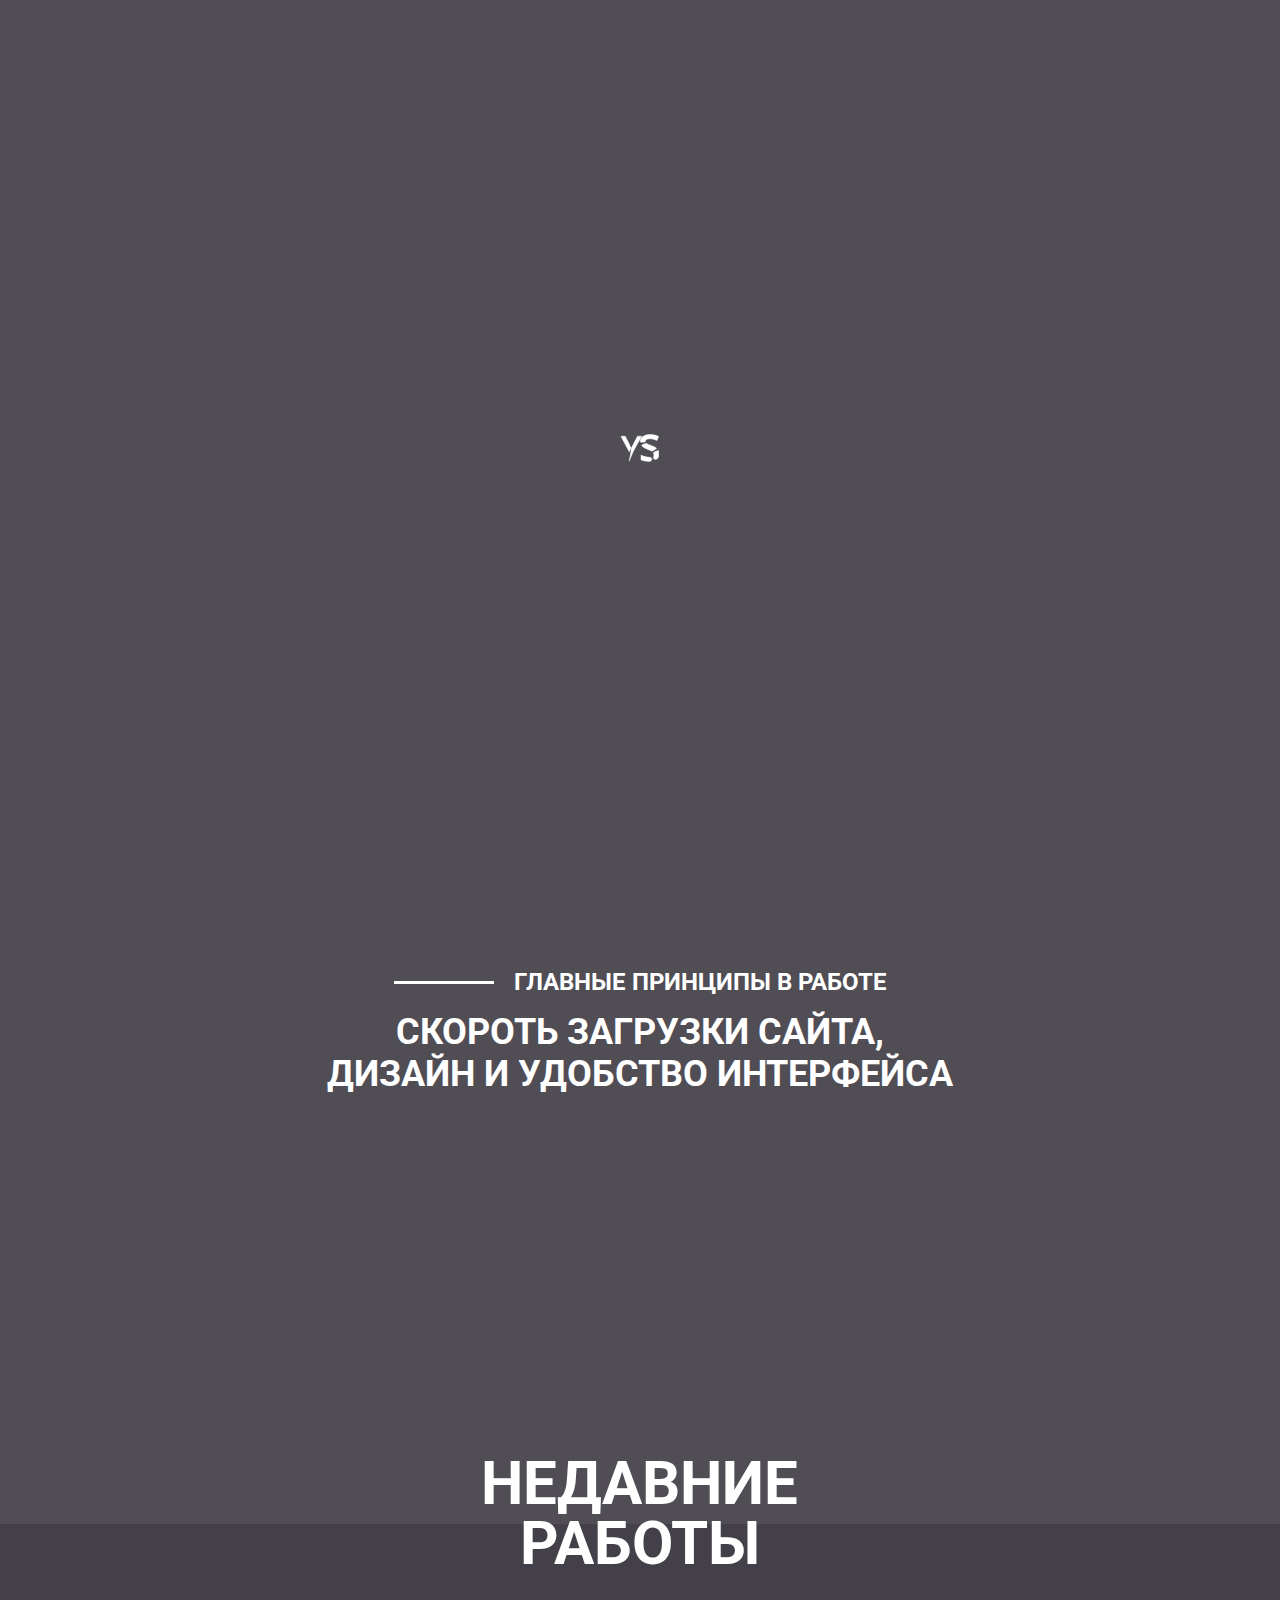
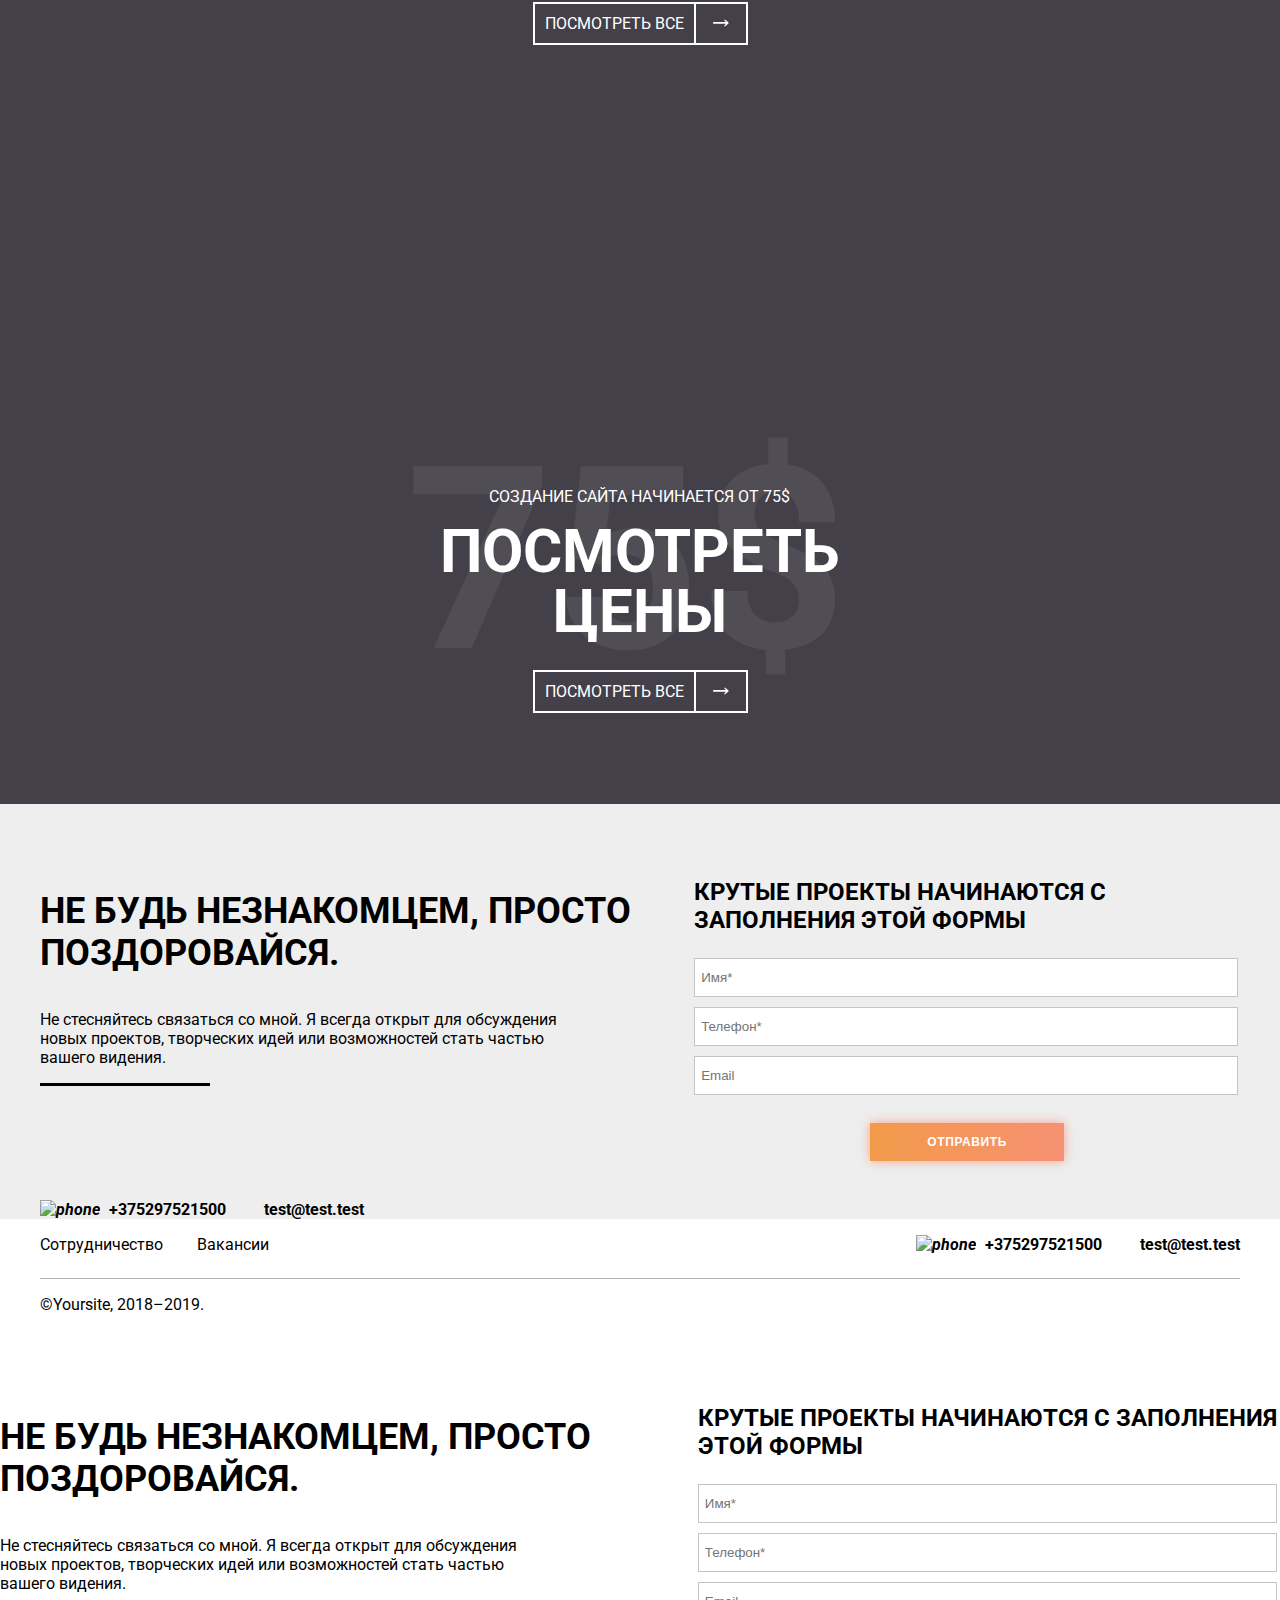
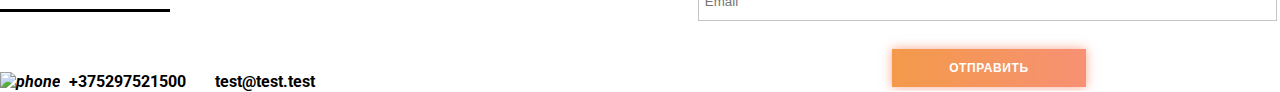
==== commit 353ed433: "готовые все страницы" ====
--- a/index.html
+++ b/index.html
@@ -35,7 +35,7 @@
 
     <section class="pagefirst">
         <header>
-            <div class="conteiner">
+            <div class="container">
                 <div class="row">
                     <div class="logo">
                         <img src="img/logo.svg" alt="">
@@ -78,7 +78,7 @@
             </div>
         </header>
         <div class="blur">
-            <div class="conteiner fadeBox">
+            <div class="container fadeBox">
                 <div class="row flex">
                     <div class="left-p">
                         <!--
@@ -143,7 +143,7 @@
     </section>
     <div class="blur">
         <section class="page_bg">
-            <div class="conteiner">
+            <div class="container">
                 <div class="row description flex center wrap">
                     <div class="description-title">
                         <!--                  <img src="img/icon/line_long.svg" alt="line_long">-->
@@ -170,7 +170,7 @@
                     </a>
                 </div>
             </div>
-            <div class="conteiner">
+            <div class="container">
                 <div class="row">
                     <a href="#!" class="one recent_work circle">
                         <div class="recent_info">
@@ -212,7 +212,7 @@
         </section>
         <footer>
             <div class="top-footer">
-                <div class="conteiner">
+                <div class="container">
                     <div class="row flex">
                         <div class="footer-text">
                             <p class="h3 wow fadeInLeft" data-wow-duration="2s" data-wow-delay=".3s">Не будь незнакомцем, просто поздоровайся.</p>
@@ -240,7 +240,7 @@
                     </div>
                 </div>
             </div>
-            <div class="conteiner">
+            <div class="container">
                 <div class="row flex footer">
                     <p class="links">
                         <a href="">Сотрудничество</a>
@@ -262,7 +262,7 @@
     </div>
     <div id="ex1" class="modal">
         <div class="top-footer">
-            <div class="conteiner">
+            <div class="container">
                 <div class="row flex">
                     <div class="footer-text">
                         <p class="h3">Не будь незнакомцем, просто поздоровайся.</p>
--- a/css/style.css
+++ b/css/style.css
@@ -1,17 +1,36 @@
 @import url("https://fonts.googleapis.com/css?family=Pattaya&subset=cyrillic");
 @import url("https://fonts.googleapis.com/css?family=Roboto:400,500,500i,700,700i&subset=cyrillic");
-/* line 19, ../scss/_var.scss */
+@import url("https://fonts.googleapis.com/css?family=Pattaya&subset=cyrillic");
+@import url("https://fonts.googleapis.com/css?family=Roboto:400,500,500i,700,700i&subset=cyrillic");
+/* line 18, ../scss/_var.scss */
 .fadeBox { transition: 1s; height: 50%; }
-/* line 23, ../scss/_var.scss */
+/* line 22, ../scss/_var.scss */
 .fadeBox.fade { opacity: 0; transform: scale(0.8); }
 
-/* line 29, ../scss/_var.scss */
+/* line 28, ../scss/_var.scss */
 .h2 { font-size: 60px; font-weight: bold; line-height: 60px; text-transform: uppercase; margin: 0 0 20px; }
 
-/* line 36, ../scss/_var.scss */
+/* line 35, ../scss/_var.scss */
 .h3 { font-size: 36px; text-transform: uppercase; font-weight: bold; }
 
-/* line 41, ../scss/_var.scss */
+/* line 40, ../scss/_var.scss */
+.h4 { font-size: 24px; text-transform: uppercase; font-weight: bold; }
+
+/* line 45, ../scss/_var.scss */
+header nav a.active span { animation: navLine 1s ease-in-out; width: 60%; }
+
+/* line 11, ../scss/_keyframes.scss */
+.fadeBox { transition: 1s; height: 50%; }
+/* line 15, ../scss/_keyframes.scss */
+.fadeBox.fade { opacity: 0; transform: scale(0.8); }
+
+/* line 21, ../scss/_keyframes.scss */
+.h2 { font-size: 60px; font-weight: bold; line-height: 60px; text-transform: uppercase; margin: 0 0 20px; }
+
+/* line 28, ../scss/_keyframes.scss */
+.h3 { font-size: 36px; text-transform: uppercase; font-weight: bold; }
+
+/* line 33, ../scss/_keyframes.scss */
 .h4 { font-size: 24px; text-transform: uppercase; font-weight: bold; }
 
 @keyframes arrow_down { 0% { opacity: 0; top: -3px; }
@@ -30,416 +49,429 @@
   30% { stroke: #fff; }
   80% { stroke-dasharray: 2500; fill: rgba(255, 255, 255, 0); }
   100% { fill: #fff; } }
-/* line 1, ../scss/_design.scss */
+@keyframes navLine { 0% { width: 0%; }
+  100% { width: 60%; } }
+/* line 3, ../scss/_design.scss */
+::-webkit-scrollbar { width: 8px; height: 8px; background: #b6b3bb; /* or add it to the track */ }
+
+/* Add a thumb */
+/* line 11, ../scss/_design.scss */
+::-webkit-scrollbar-thumb { background: black; }
+/* line 14, ../scss/_design.scss */
+::-webkit-scrollbar-thumb:hover { background: #2a292d; }
+/* line 18, ../scss/_design.scss */
+::-webkit-scrollbar-thumb:active { background: #76717d; }
+
+/* line 22, ../scss/_design.scss */
 body { margin: 0; padding: 0; overflow-x: hidden; }
 
-/* line 7, ../scss/_design.scss */
+/* line 28, ../scss/_design.scss */
 a { display: inline-block; text-decoration: none; }
 
-/* line 12, ../scss/_design.scss */
+/* line 33, ../scss/_design.scss */
 .logo { width: 15%; }
-/* line 15, ../scss/_design.scss */
+/* line 36, ../scss/_design.scss */
 .logo img { width: 80%; margin-top: 2%; }
 
-/* line 21, ../scss/_design.scss */
+/* line 42, ../scss/_design.scss */
 :active, :hover, :focus { outline: 0; outline-offset: 0; }
 
-/* line 28, ../scss/_design.scss */
+/* line 49, ../scss/_design.scss */
 div, a, section, h1, h2, h3, h4 { position: relative; }
 
-/* line 38, ../scss/_design.scss */
+/* line 59, ../scss/_design.scss */
 section { margin: -1px; }
 
-/* line 42, ../scss/_design.scss */
+/* line 63, ../scss/_design.scss */
 hr { border: none; border-bottom: 1px solid #B3B1B7; }
 
-/* line 47, ../scss/_design.scss */
+/* line 68, ../scss/_design.scss */
 a.button, button { color: #fff; display: block; text-decoration: none; font-weight: 500; line-height: normal; font-size: 12px; letter-spacing: 0.05em; text-transform: uppercase; padding: 8px 14px; background: linear-gradient(90deg, #F39A4A 0%, #F69173 100%); box-shadow: 0px 0px 10px rgba(246, 145, 115, 0.8); transition: .6s ease-out; }
-/* line 62, ../scss/_design.scss */
+/* line 83, ../scss/_design.scss */
 a.button:hover, button:hover { background: linear-gradient(90deg, #F69173 0%, #F39A4A 100%); box-shadow: 0px 0px 15px #ffab91; text-shadow: 0 0 15px #ffab91; }
 
-/* line 69, ../scss/_design.scss */
+/* line 90, ../scss/_design.scss */
 h1, h2, h3, h4, h5, h6, .h1, .h2, .h3, .h4, .h5, .h6, p, i, b, a, small, span, strong { font-family: "Roboto", sans-serif; }
 
-/* line 91, ../scss/_design.scss */
+/* line 112, ../scss/_design.scss */
 p { font-size: 16px; }
 
-/* line 95, ../scss/_design.scss */
+/* line 116, ../scss/_design.scss */
 input, textarea { color: #ccc; }
 
-/* line 102, ../scss/_design.scss */
-.conteiner .row { max-width: 1300px; margin: auto; padding: 0 40px; }
-/* line 107, ../scss/_design.scss */
-.conteiner .row.flex { display: flex; justify-content: space-between; }
-/* line 111, ../scss/_design.scss */
-.conteiner .row.flex.center { justify-content: center; }
-/* line 115, ../scss/_design.scss */
-.conteiner .row.flex.left { justify-content: flex-start; }
-/* line 119, ../scss/_design.scss */
-.conteiner .row.flex.wrap { flex-wrap: wrap; }
 /* line 123, ../scss/_design.scss */
-.conteiner .row.flex.align-center { align-items: center; }
-
-/* line 130, ../scss/_design.scss */
+.container .row { max-width: 1300px; margin: auto; padding: 0 40px; }
+/* line 128, ../scss/_design.scss */
+.container .row.flex { display: flex; justify-content: space-between; }
+/* line 132, ../scss/_design.scss */
+.container .row.flex.center { justify-content: center; }
+/* line 136, ../scss/_design.scss */
+.container .row.flex.left { justify-content: flex-start; }
+/* line 140, ../scss/_design.scss */
+.container .row.flex.wrap { flex-wrap: wrap; }
+/* line 144, ../scss/_design.scss */
+.container .row.flex.align-center { align-items: center; }
+
+/* line 151, ../scss/_design.scss */
 small { font-size: 11px; }
 
-/* line 134, ../scss/_design.scss */
+/* line 155, ../scss/_design.scss */
 .onload { position: fixed; background: #504D55; z-index: 9999999; top: 0; left: 0; right: 0; bottom: 0; }
-/* line 143, ../scss/_design.scss */
+/* line 164, ../scss/_design.scss */
 .onload .onload_logo { margin: 0; position: absolute; top: 50%; left: 50%; margin-right: -50%; transform: translate(-50%, -50%); }
-/* line 151, ../scss/_design.scss */
+/* line 172, ../scss/_design.scss */
 .onload .onload_logo svg { width: 3vw; }
-/* line 154, ../scss/_design.scss */
+/* line 175, ../scss/_design.scss */
 .onload .onload_logo svg path { stroke-dasharray: 2500; fill: #fff; animation: onload 2s ease-in-out; }
 
-/* line 163, ../scss/_design.scss */
+/* line 184, ../scss/_design.scss */
 header { position: fixed; z-index: 999; right: 0; left: 0; top: 0; transition: 1s; animation: opacity_revers .8s ease-in-out; }
-/* line 172, ../scss/_design.scss */
+/* line 193, ../scss/_design.scss */
 header.navFixed, header.navFixed2 { background: rgba(0, 0, 0, 0.5); }
-/* line 179, ../scss/_design.scss */
+/* line 200, ../scss/_design.scss */
 header .communication .child { display: inline-block; margin-left: 25px; }
-/* line 183, ../scss/_design.scss */
+/* line 204, ../scss/_design.scss */
 header .communication .child img { width: 13px; height: 13px; vertical-align: -1px; }
-/* line 189, ../scss/_design.scss */
+/* line 210, ../scss/_design.scss */
 header .communication .child #language { font-style: normal; font-weight: bold; line-height: normal; font-size: 13px; text-transform: uppercase; color: #FFFFFF; }
-/* line 201, ../scss/_design.scss */
+/* line 222, ../scss/_design.scss */
 header nav a { margin-right: 15px; color: #fff; text-decoration: none; font-size: 14px; position: relative; }
-/* line 208, ../scss/_design.scss */
+/* line 229, ../scss/_design.scss */
 header nav a:hover span { width: 60%; }
-/* line 212, ../scss/_design.scss */
+/* line 233, ../scss/_design.scss */
 header nav a:last-child { margin: 0; }
-/* line 216, ../scss/_design.scss */
+/* line 237, ../scss/_design.scss */
 header nav a:nth-child(1) { animation: navdown .4s ease-in-out; }
-/* line 220, ../scss/_design.scss */
+/* line 241, ../scss/_design.scss */
 header nav a:nth-child(2) { animation: navdown .5s ease-in-out; }
-/* line 224, ../scss/_design.scss */
+/* line 245, ../scss/_design.scss */
 header nav a:nth-child(3) { animation: navdown .6s ease-in-out; }
-/* line 228, ../scss/_design.scss */
+/* line 249, ../scss/_design.scss */
 header nav a:nth-child(4) { animation: navdown .7s ease-in-out; }
-/* line 232, ../scss/_design.scss */
+/* line 253, ../scss/_design.scss */
 header nav a:nth-child(5) { animation: navdown .8s ease-in-out; }
-/* line 239, ../scss/_design.scss */
+/* line 260, ../scss/_design.scss */
 header .wiggle { position: absolute; bottom: -7px; height: 4px; left: 22%; width: 0; overflow: hidden; transition: .6s ease-out; }
-/* line 249, ../scss/_design.scss */
+/* line 270, ../scss/_design.scss */
 header .wiggle:before { content: ''; position: absolute; top: 0; left: 0; width: 100%; height: 100%; background: url(../img/icon/line.svg) repeat-x center center/7px 3px; }
-/* line 260, ../scss/_design.scss */
-header .conteiner .row { display: flex; justify-content: space-between; align-items: center; height: 76px; }
-
-/* line 269, ../scss/_design.scss */
+/* line 281, ../scss/_design.scss */
+header .container .row { display: flex; justify-content: space-between; align-items: center; height: 76px; }
+
+/* line 290, ../scss/_design.scss */
 .pagefirst { padding-top: 70px; background: #504D55; height: 100vh; }
 
-/* line 275, ../scss/_design.scss */
-.page_bg { background: #504D55; overflow: hidden; }
-
-/* line 280, ../scss/_design.scss */
+/* line 296, ../scss/_design.scss */
+.page_bg { background: #504D55; overflow: hidden; margin-top: -1px; }
+
+/* line 302, ../scss/_design.scss */
 .page_bg_2 { background: #44404A; overflow: hidden; }
-/* line 284, ../scss/_design.scss */
+/* line 306, ../scss/_design.scss */
 .page_bg_2 .content { margin: 15vh auto 0; }
 
-/* line 289, ../scss/_design.scss */
+/* line 311, ../scss/_design.scss */
 div.h1 { position: absolute; margin-left: calc(-11vw - 8vw); margin-top: -5%; }
 
-/* line 295, ../scss/_design.scss */
+/* line 317, ../scss/_design.scss */
 span.h1 { font-family: "Pattaya", sans-serif; font-size: 8vw; transform: rotate(-15deg); position: absolute; z-index: 3; color: white; margin-top: 20px; }
 
-/* line 305, ../scss/_design.scss */
+/* line 327, ../scss/_design.scss */
 span.h1.shadow { color: #000; position: absolute; margin: 15px 7px; z-index: 3; }
 
-/* line 312, ../scss/_design.scss */
+/* line 334, ../scss/_design.scss */
 .homeimg { position: absolute; display: flex; justify-content: center; align-items: center; height: 85vh; z-index: 5; width: calc(100% - 80px); max-width: 1300px; }
-/* line 322, ../scss/_design.scss */
+/* line 344, ../scss/_design.scss */
 .homeimg img { max-width: 50%; margin-top: 0; transform-style: preserve-3d; transform: translateZ(20px); z-index: 1; }
-/* line 330, ../scss/_design.scss */
+/* line 352, ../scss/_design.scss */
 .homeimg img.shadow { margin: 0 25px; }
 
-/* line 335, ../scss/_design.scss */
-.left-p, .right-p { display: flex; align-items: center; margin-top: 100px; transition: 1s; }
-/* line 342, ../scss/_design.scss */
+/* line 357, ../scss/_design.scss */
+.left-p, .right-p { display: flex; align-items: center; margin-top: 100px; transition: 1s; padding-left: 10px; }
+/* line 365, ../scss/_design.scss */
 .left-p p, .right-p p { margin: 0; font-style: italic; font-weight: bold; letter-spacing: 0.05em; color: #FFFFFF; transform: rotate(-15deg); font-size: 13px; }
-/* line 352, ../scss/_design.scss */
+/* line 375, ../scss/_design.scss */
 .left-p .h3, .right-p .h3 { font-size: 36px; }
 
-/* line 358, ../scss/_design.scss */
+/* line 381, ../scss/_design.scss */
 .left-p .shadow { position: absolute; margin: -4px -4px 0; }
-/* line 362, ../scss/_design.scss */
+/* line 385, ../scss/_design.scss */
 .left-p .shadow p { color: #000; }
 
-/* line 368, ../scss/_design.scss */
+/* line 391, ../scss/_design.scss */
 .right-p { margin-right: 50px; transform: rotate(-4deg); }
-/* line 372, ../scss/_design.scss */
+/* line 395, ../scss/_design.scss */
 .right-p .shadow { position: absolute; margin: -4px 4px 0; }
-/* line 376, ../scss/_design.scss */
+/* line 399, ../scss/_design.scss */
 .right-p .shadow p { color: #000; }
 
-/* line 382, ../scss/_design.scss */
+/* line 405, ../scss/_design.scss */
 .arrow_down { position: absolute; left: 50%; z-index: 10; top: calc(100vh - 130px); }
-/* line 388, ../scss/_design.scss */
+/* line 411, ../scss/_design.scss */
 .arrow_down a { animation: arrow_down 1.3s infinite ease-in-out; }
 
-/* line 393, ../scss/_design.scss */
+/* line 416, ../scss/_design.scss */
 svg.arrow_down_top { position: absolute; }
 
-/* line 397, ../scss/_design.scss */
+/* line 420, ../scss/_design.scss */
 .description { width: 50%; text-transform: uppercase; color: #fff; padding-bottom: 100px; transition: 1s; }
-/* line 404, ../scss/_design.scss */
+/* line 427, ../scss/_design.scss */
 .description.fade { opacity: 0; }
-/* line 408, ../scss/_design.scss */
+/* line 431, ../scss/_design.scss */
 .description .description-title { display: flex; justify-content: flex-end; align-items: center; margin-bottom: 15px; }
-/* line 414, ../scss/_design.scss */
+/* line 437, ../scss/_design.scss */
 .description .description-title h1 { font-size: 24px; margin: 0; }
-/* line 419, ../scss/_design.scss */
+/* line 442, ../scss/_design.scss */
 .description .description-title img { margin-right: 17px; }
-/* line 424, ../scss/_design.scss */
+/* line 447, ../scss/_design.scss */
 .description .description-body { width: 100%; text-align: center; }
-/* line 428, ../scss/_design.scss */
+/* line 451, ../scss/_design.scss */
 .description .description-body h2 { font-size: 36px; margin: 0; }
 
-/* line 435, ../scss/_design.scss */
+/* line 458, ../scss/_design.scss */
 .ledge { position: absolute; top: 50%; left: 50%; pointer-events: none; width: 0; height: 0; -webkit-transition: 0.55s cubic-bezier(0.62, 0.02, 0.34, 1); -moz-transition: 0.55s cubic-bezier(0.62, 0.02, 0.34, 1); transition: 0.55s cubic-bezier(0.62, 0.02, 0.34, 1); }
 
-/* line 447, ../scss/_design.scss */
+/* line 470, ../scss/_design.scss */
 .ledge-deg::before { -webkit-transform: rotate(21deg); -moz-transform: rotate(21deg); -ms-transform: rotate(21deg); -o-transform: rotate(21deg); transform: rotate(21deg); }
 
-/* line 455, ../scss/_design.scss */
+/* line 478, ../scss/_design.scss */
 .ledge > div, .ledge::before { background: #44404A; content: ''; position: absolute; top: 0; left: 0; -webkit-transform-origin: 50% 0; -moz-transform-origin: 50% 0; -ms-transform-origin: 50% 0; -o-transform-origin: 50% 0; transform-origin: 50% 0; -webkit-transition: -webkit-transform 0.9s cubic-bezier(0.52, 0.01, 0.16, 1), background 0.26s linear; -moz-transition: -moz-transform 0.9s cubic-bezier(0.52, 0.01, 0.16, 1), background 0.26s linear; transition: transform 0.9s cubic-bezier(0.52, 0.01, 0.16, 1), background 0.26s linear; width: 300vw; height: 300vh; margin-left: -153vw; }
 
-/* line 475, ../scss/_design.scss */
+/* line 498, ../scss/_design.scss */
 .height-100 { height: 100vh; }
 
-/* line 479, ../scss/_design.scss */
+/* line 502, ../scss/_design.scss */
 section .content { margin: 40vh auto 0; width: 60.5%; text-align: center; }
-/* line 484, ../scss/_design.scss */
+/* line 507, ../scss/_design.scss */
 section .content .shadow { position: absolute; margin: .4vw 0 0; }
-/* line 488, ../scss/_design.scss */
+/* line 511, ../scss/_design.scss */
 section .content .shadow p { color: #000; }
-/* line 493, ../scss/_design.scss */
+/* line 516, ../scss/_design.scss */
 section .content p { color: #fff; }
 
-/* line 498, ../scss/_design.scss */
+/* line 521, ../scss/_design.scss */
 .box-arrow-link { display: inline; z-index: 2; }
-/* line 502, ../scss/_design.scss */
+/* line 525, ../scss/_design.scss */
 .box-arrow-link .box-arrow-1 { transition: .5s; opacity: 0; padding: 10px 0; }
-/* line 507, ../scss/_design.scss */
+/* line 530, ../scss/_design.scss */
 .box-arrow-link .box-arrow-1 img { transition: 1s; width: 0; }
-/* line 513, ../scss/_design.scss */
+/* line 536, ../scss/_design.scss */
 .box-arrow-link:hover .box-arrow-1 { opacity: 1; padding: 10px; }
-/* line 518, ../scss/_design.scss */
+/* line 541, ../scss/_design.scss */
 .box-arrow-link:hover .box-arrow-1 img { width: 30px; }
-/* line 523, ../scss/_design.scss */
+/* line 546, ../scss/_design.scss */
 .box-arrow-link .box-arrow-2 { opacity: 1; transition: .5s; }
-/* line 527, ../scss/_design.scss */
+/* line 550, ../scss/_design.scss */
 .box-arrow-link .box-arrow-2 img { transition: 1s; width: 30px; }
-/* line 533, ../scss/_design.scss */
+/* line 556, ../scss/_design.scss */
 .box-arrow-link:hover .box-arrow-2 { opacity: 0; padding: 10px 0; }
-/* line 538, ../scss/_design.scss */
+/* line 561, ../scss/_design.scss */
 .box-arrow-link:hover .box-arrow-2 img { width: 0; }
 
-/* line 544, ../scss/_design.scss */
+/* line 567, ../scss/_design.scss */
 .box-arrow-link span { padding: 10px; text-transform: uppercase; color: #fff; border: 2px solid; margin: -3px; }
 
-/* line 552, ../scss/_design.scss */
+/* line 575, ../scss/_design.scss */
 .box-arrow-link span img { width: 30px; height: 8px; vertical-align: 2px; transition: 1s; }
 
-/* line 559, ../scss/_design.scss */
+/* line 582, ../scss/_design.scss */
 .box-arrow-1 { width: 0px; }
 
-/* line 563, ../scss/_design.scss */
+/* line 586, ../scss/_design.scss */
 .recent_work { width: 242px; height: 242px; position: absolute; border-radius: 100%; overflow: hidden; border: 1px solid #000000; box-sizing: border-box; box-shadow: 0px 0px 10px rgba(0, 0, 0, 0.3); opacity: 0; transition: .3s; }
-/* line 575, ../scss/_design.scss */
+/* line 598, ../scss/_design.scss */
 .recent_work:hover .recent_info { opacity: 1; }
-/* line 579, ../scss/_design.scss */
+/* line 602, ../scss/_design.scss */
 .recent_work.fade { opacity: 1; transition: .3s .5s; }
-/* line 584, ../scss/_design.scss */
+/* line 607, ../scss/_design.scss */
 .recent_work:hover .bg-black { opacity: 1; height: 100%; top: 0; }
-/* line 590, ../scss/_design.scss */
+/* line 613, ../scss/_design.scss */
 .recent_work img { transform: scale(1.4); height: 100%; }
-/* line 595, ../scss/_design.scss */
+/* line 618, ../scss/_design.scss */
 .recent_work.one { bottom: 110px; }
-/* line 599, ../scss/_design.scss */
+/* line 622, ../scss/_design.scss */
 .recent_work.two { top: 0; right: 40px; }
-/* line 604, ../scss/_design.scss */
+/* line 627, ../scss/_design.scss */
 .recent_work .recent_info { opacity: 0; transition: 1s; }
-/* line 609, ../scss/_design.scss */
+/* line 632, ../scss/_design.scss */
 .recent_work .bg-black { top: 50%; opacity: 0; height: 0; transition: 1s; }
 
-/* line 617, ../scss/_design.scss */
+/* line 640, ../scss/_design.scss */
 .recent_info { position: absolute; width: 170px; z-index: 3; top: 33%; left: 20%; padding: 0%; text-transform: uppercase; color: #fff; }
-/* line 627, ../scss/_design.scss */
+/* line 650, ../scss/_design.scss */
 .recent_info p { margin-top: 5px; margin-bottom: 10px; }
-/* line 632, ../scss/_design.scss */
+/* line 655, ../scss/_design.scss */
 .recent_info .recent_next { font-size: 13px; }
-/* line 635, ../scss/_design.scss */
+/* line 658, ../scss/_design.scss */
 .recent_info .recent_next img { width: 10px; margin-left: 5px; vertical-align: 2px; }
 
-/* line 643, ../scss/_design.scss */
+/* line 666, ../scss/_design.scss */
 .bg-black { background: rgba(0, 0, 0, 0.6); position: absolute; z-index: 2; width: 100%; height: 100%; }
 
-/* line 651, ../scss/_design.scss */
+/* line 674, ../scss/_design.scss */
 .ledge-title { margin-bottom: 40px; text-transform: uppercase; z-index: 2; }
 
-/* line 657, ../scss/_design.scss */
+/* line 680, ../scss/_design.scss */
 .price { color: #504D55 !important; position: absolute; top: calc(-46vw + 20vw); font-size: 20vw; left: calc(32vw - 20vw); font-weight: bold; transition: transform .1s linear; }
 
-/* line 667, ../scss/_design.scss */
+/* line 690, ../scss/_design.scss */
 .manprice { margin-bottom: 100px; width: 28vw; position: relative; z-index: 1; }
 
-/* line 674, ../scss/_design.scss */
+/* line 697, ../scss/_design.scss */
 button { display: block; padding: 12px 57px; border: none; margin: 0 auto; cursor: pointer; font-weight: bold; }
 
-/* line 683, ../scss/_design.scss */
+/* line 706, ../scss/_design.scss */
 .line.white { border-bottom: 3px solid #fff; width: 100px; margin-right: 20px; }
 
-/* line 689, ../scss/_design.scss */
+/* line 712, ../scss/_design.scss */
 .line.black { border-bottom: 3px solid #000; width: 170px; margin-bottom: 114px; }
 
-/* line 696, ../scss/_design.scss */
+/* line 719, ../scss/_design.scss */
 .forma form { text-align: center; }
-/* line 699, ../scss/_design.scss */
+/* line 722, ../scss/_design.scss */
 .forma form input { display: block; padding: 11px 6px; width: 97%; border: 1px solid #C4C4C4; color: #000000; margin-bottom: 10px; }
-/* line 708, ../scss/_design.scss */
+/* line 731, ../scss/_design.scss */
 .forma form button { margin-top: 28px; }
 
-/* line 715, ../scss/_design.scss */
+/* line 738, ../scss/_design.scss */
 .footer-text .text { max-width: 550px; }
 
-/* line 720, ../scss/_design.scss */
-.top-footer { background: #E5E5E5; padding-top: 50px; }
-
-/* line 725, ../scss/_design.scss */
+/* line 743, ../scss/_design.scss */
+.top-footer { background: #EEEEEE; padding-top: 50px; }
+
+/* line 748, ../scss/_design.scss */
 .modal { max-width: 1300px; z-index: 999999; }
-/* line 729, ../scss/_design.scss */
+/* line 752, ../scss/_design.scss */
 .modal .top-footer { background: white; }
-/* line 733, ../scss/_design.scss */
-.modal .conteiner .row { padding: 0; }
-/* line 737, ../scss/_design.scss */
-.modal .image.contact { bottom: 0; left: -15px; }
-/* line 742, ../scss/_design.scss */
+/* line 756, ../scss/_design.scss */
+.modal .container .row { padding: 0; }
+/* line 760, ../scss/_design.scss */
+.modal .imag.contact { bottom: 0; left: -15px; }
+/* line 765, ../scss/_design.scss */
 .modal .line.black { margin-bottom: 60px; }
-/* line 746, ../scss/_design.scss */
+/* line 769, ../scss/_design.scss */
 .modal .contact a { color: black; margin-right: 25px; font-weight: bold; }
 
-/* line 753, ../scss/_design.scss */
-.image.contact { position: relative; bottom: -90px; z-index: 1; }
-
-/* line 759, ../scss/_design.scss */
+/* line 776, ../scss/_design.scss */
+.imag.contact { position: relative; bottom: -90px; z-index: 1; }
+
+/* line 782, ../scss/_design.scss */
 footer { overflow: hidden; }
-/* line 762, ../scss/_design.scss */
+/* line 785, ../scss/_design.scss */
 footer a { color: #000; }
-/* line 767, ../scss/_design.scss */
+/* line 790, ../scss/_design.scss */
 footer .contact a { margin-left: 34px; display: inline-block; font-weight: bold; }
-/* line 772, ../scss/_design.scss */
+/* line 795, ../scss/_design.scss */
 footer .contact a:first-child { margin-left: 0; }
 
-/* line 779, ../scss/_design.scss */
+/* line 802, ../scss/_design.scss */
 .links a { margin-right: 30px; }
 
-/* line 783, ../scss/_design.scss */
+/* line 806, ../scss/_design.scss */
 .revers { display: none; }
 
-/* line 787, ../scss/_design.scss */
-.blur, header.navFixed, header.navFixed2 { transition: 1s; }
-/* line 792, ../scss/_design.scss */
-.blur.active, header.navFixed.active, header.navFixed2.active { filter: blur(3px); transform: scale(1.006); }
-
-/* line 799, ../scss/_design.scss */
+/* line 810, ../scss/_design.scss */
+.blur, header.navFixed, header, header.navFixed2 { transition: 1s; }
+/* line 816, ../scss/_design.scss */
+.blur.active, header.navFixed.active, header.active, header.navFixed2.active { filter: blur(3px); transform: scale(1.006); }
+
+/* line 823, ../scss/_design.scss */
 .phone img { width: 14px; margin-right: 5px; }
 
-/* line 805, ../scss/_design.scss */
+/* line 829, ../scss/_design.scss */
 .blocker { background: none; z-index: 99999; }
 
-@media (max-width: 1400px) { /* line 811, ../scss/_design.scss */
+@media (max-width: 1400px) { /* line 835, ../scss/_design.scss */
   .homeimg img { max-width: 40%; } }
-@media (max-width: 1200px) { /* line 817, ../scss/_design.scss */
+@media (max-width: 1200px) { /* line 841, ../scss/_design.scss */
   .right-p { display: none; }
-  /* line 821, ../scss/_design.scss */
+  /* line 845, ../scss/_design.scss */
   .left-p, .right-p { margin-top: 25vh; }
-  /* line 826, ../scss/_design.scss */
+  /* line 850, ../scss/_design.scss */
   div.h1 { margin-left: calc(-15vw - 11vw); }
-  /* line 830, ../scss/_design.scss */
+  /* line 854, ../scss/_design.scss */
   span.h1 { font-size: 11vw; }
-  /* line 834, ../scss/_design.scss */
+  /* line 858, ../scss/_design.scss */
   .homeimg img { max-width: 55%; } }
-@media (max-width: 1000px) { /* line 840, ../scss/_design.scss */
+@media (max-width: 1000px) { /* line 864, ../scss/_design.scss */
   .h2 { font-size: 36px; line-height: 39px; }
-  /* line 845, ../scss/_design.scss */
+  /* line 869, ../scss/_design.scss */
   .description .description-title h1 { font-size: 10px; line-height: 14px; }
-  /* line 850, ../scss/_design.scss */
+  /* line 874, ../scss/_design.scss */
   .description .description-body h2 { font-size: 18px; line-height: 25px; }
-  /* line 855, ../scss/_design.scss */
+  /* line 879, ../scss/_design.scss */
   .price-title { font-size: 11px; }
-  /* line 859, ../scss/_design.scss */
+  /* line 883, ../scss/_design.scss */
   footer .h4 { font-size: 18px; line-height: 21px; }
-  /* line 864, ../scss/_design.scss */
-  .footer-text, .image.contact, .recent_work { display: none; }
-  /* line 870, ../scss/_design.scss */
+  /* line 888, ../scss/_design.scss */
+  .footer-text, .imag.contact, .recent_work { display: none; }
+  /* line 894, ../scss/_design.scss */
   .forma { margin: auto; margin-bottom: 50px; } }
-@media (max-width: 770px) { /* line 878, ../scss/_design.scss */
+@media (max-width: 770px) { /* line 902, ../scss/_design.scss */
   .onload .onload_logo svg { width: 13vw; }
-  /* line 882, ../scss/_design.scss */
+  /* line 906, ../scss/_design.scss */
   .arrow_down { top: calc(100vh - 150px); left: calc(50% - 11px); }
-  /* line 888, ../scss/_design.scss */
-  header .conteiner .row { height: 90px; }
-  /* line 892, ../scss/_design.scss */
+  /* line 912, ../scss/_design.scss */
+  header .container .row { height: 90px; }
+  /* line 916, ../scss/_design.scss */
   header .communication { bottom: -12px; }
-  /* line 895, ../scss/_design.scss */
+  /* line 919, ../scss/_design.scss */
   header .communication .child { display: none; }
-  /* line 898, ../scss/_design.scss */
+  /* line 922, ../scss/_design.scss */
   header .communication .child:nth-child(3n) { display: block; margin-left: 0; margin-top: 6px; text-align: center; }
-  /* line 907, ../scss/_design.scss */
+  /* line 931, ../scss/_design.scss */
   header nav { position: fixed; top: 90px; left: 0; right: 0; bottom: 0; overflow: hidden; padding-top: 0px; height: 0px; transition: 1s; }
-  /* line 918, ../scss/_design.scss */
+  /* line 942, ../scss/_design.scss */
   header nav.active { background: rgba(0, 0, 0, 0.5); padding-top: 30px; height: 100%; z-index: 99999; }
-  /* line 925, ../scss/_design.scss */
-  header nav a { display: block; font-size: 24px; text-align: right; padding: 10px 40px; }
-  /* line 933, ../scss/_design.scss */
+  /* line 949, ../scss/_design.scss */
+  header nav a { display: block; font-size: 24px; text-align: right; padding: 10px 40px; margin-right: 0; }
+  /* line 958, ../scss/_design.scss */
   .nav_mob { width: 22px; height: 18px; }
-  /* line 938, ../scss/_design.scss */
+  /* line 963, ../scss/_design.scss */
   .nav_mob span { height: 2px; width: 100%; display: block; background: white; border-radius: 3px; transition: 1s; }
-  /* line 946, ../scss/_design.scss */
+  /* line 971, ../scss/_design.scss */
   .nav_mob span.n2 { margin: 6px 0; }
-  /* line 952, ../scss/_design.scss */
+  /* line 977, ../scss/_design.scss */
   .navFixed2 .n1 { transform: rotate(-45deg); position: relative; top: 8px; }
-  /* line 958, ../scss/_design.scss */
+  /* line 983, ../scss/_design.scss */
   .navFixed2 .nav_mob span.n2 { margin: 0; opacity: 0; }
-  /* line 963, ../scss/_design.scss */
+  /* line 988, ../scss/_design.scss */
   .navFixed2 .n3 { transform: rotate(45deg); position: relative; top: 4px; }
-  /* line 970, ../scss/_design.scss */
-  header .conteiner .row { flex-wrap: wrap; }
-  /* line 974, ../scss/_design.scss */
+  /* line 995, ../scss/_design.scss */
+  header .container .row { flex-wrap: wrap; }
+  /* line 999, ../scss/_design.scss */
   .logo { width: 180px; }
-  /* line 978, ../scss/_design.scss */
+  /* line 1003, ../scss/_design.scss */
   section .content { margin: 20vh auto 0; }
-  /* line 982, ../scss/_design.scss */
+  /* line 1007, ../scss/_design.scss */
   div.h1 { margin-top: -10%; margin-left: calc(-21vw - 16vw); }
-  /* line 987, ../scss/_design.scss */
+  /* line 1012, ../scss/_design.scss */
   span.h1 { font-size: 16vw; }
-  /* line 991, ../scss/_design.scss */
+  /* line 1016, ../scss/_design.scss */
   .homeimg img { max-width: 86%; }
-  /* line 995, ../scss/_design.scss */
+  /* line 1020, ../scss/_design.scss */
   .left-p .h3 { font-size: 5.5vw; }
-  /* line 999, ../scss/_design.scss */
+  /* line 1024, ../scss/_design.scss */
   .description { width: auto; }
-  /* line 1003, ../scss/_design.scss */
-  .conteiner .row.flex.center { justify-content: flex-start; }
-  /* line 1007, ../scss/_design.scss */
+  /* line 1028, ../scss/_design.scss */
+  .container .row.flex.center { justify-content: flex-start; }
+  /* line 1032, ../scss/_design.scss */
   .description .description-body, .description .description-title { text-align: left; }
-  /* line 1012, ../scss/_design.scss */
+  /* line 1037, ../scss/_design.scss */
   .manprice { width: 50vw; margin-bottom: 50px; margin-top: 20px; }
-  /* line 1018, ../scss/_design.scss */
+  /* line 1043, ../scss/_design.scss */
   .box-arrow-link span { padding: 10px 6px; font-size: 12px; }
-  /* line 1023, ../scss/_design.scss */
+  /* line 1048, ../scss/_design.scss */
   .box-arrow-link .box-arrow-1 img, .box-arrow-link .box-arrow-2 img { vertical-align: middle; }
-  /* line 1028, ../scss/_design.scss */
+  /* line 1053, ../scss/_design.scss */
   .box-arrow-link:hover .box-arrow-1 { opacity: 1; padding: 10px 6px; }
-  /* line 1035, ../scss/_design.scss */
+  /* line 1060, ../scss/_design.scss */
   .price, .line.white { display: none; }
-  /* line 1040, ../scss/_design.scss */
+  /* line 1065, ../scss/_design.scss */
   p.links { display: flex; flex-wrap: wrap; }
-  /* line 1045, ../scss/_design.scss */
+  /* line 1070, ../scss/_design.scss */
   p.links a { margin-right: 15px; }
-  /* line 1049, ../scss/_design.scss */
+  /* line 1074, ../scss/_design.scss */
   .row.flex.footer { flex-wrap: wrap; } }
-@media (max-height: 450px) { /* line 1057, ../scss/_design.scss */
+@media (max-height: 450px) { /* line 1082, ../scss/_design.scss */
   .revers { display: flex; justify-content: center; align-items: center; position: fixed; top: 0; bottom: 0; right: 0; left: 0; z-index: 9999; background: black; color: white; }
-  /* line 1070, ../scss/_design.scss */
+  /* line 1095, ../scss/_design.scss */
   .revers p { margin-right: 15px; } }
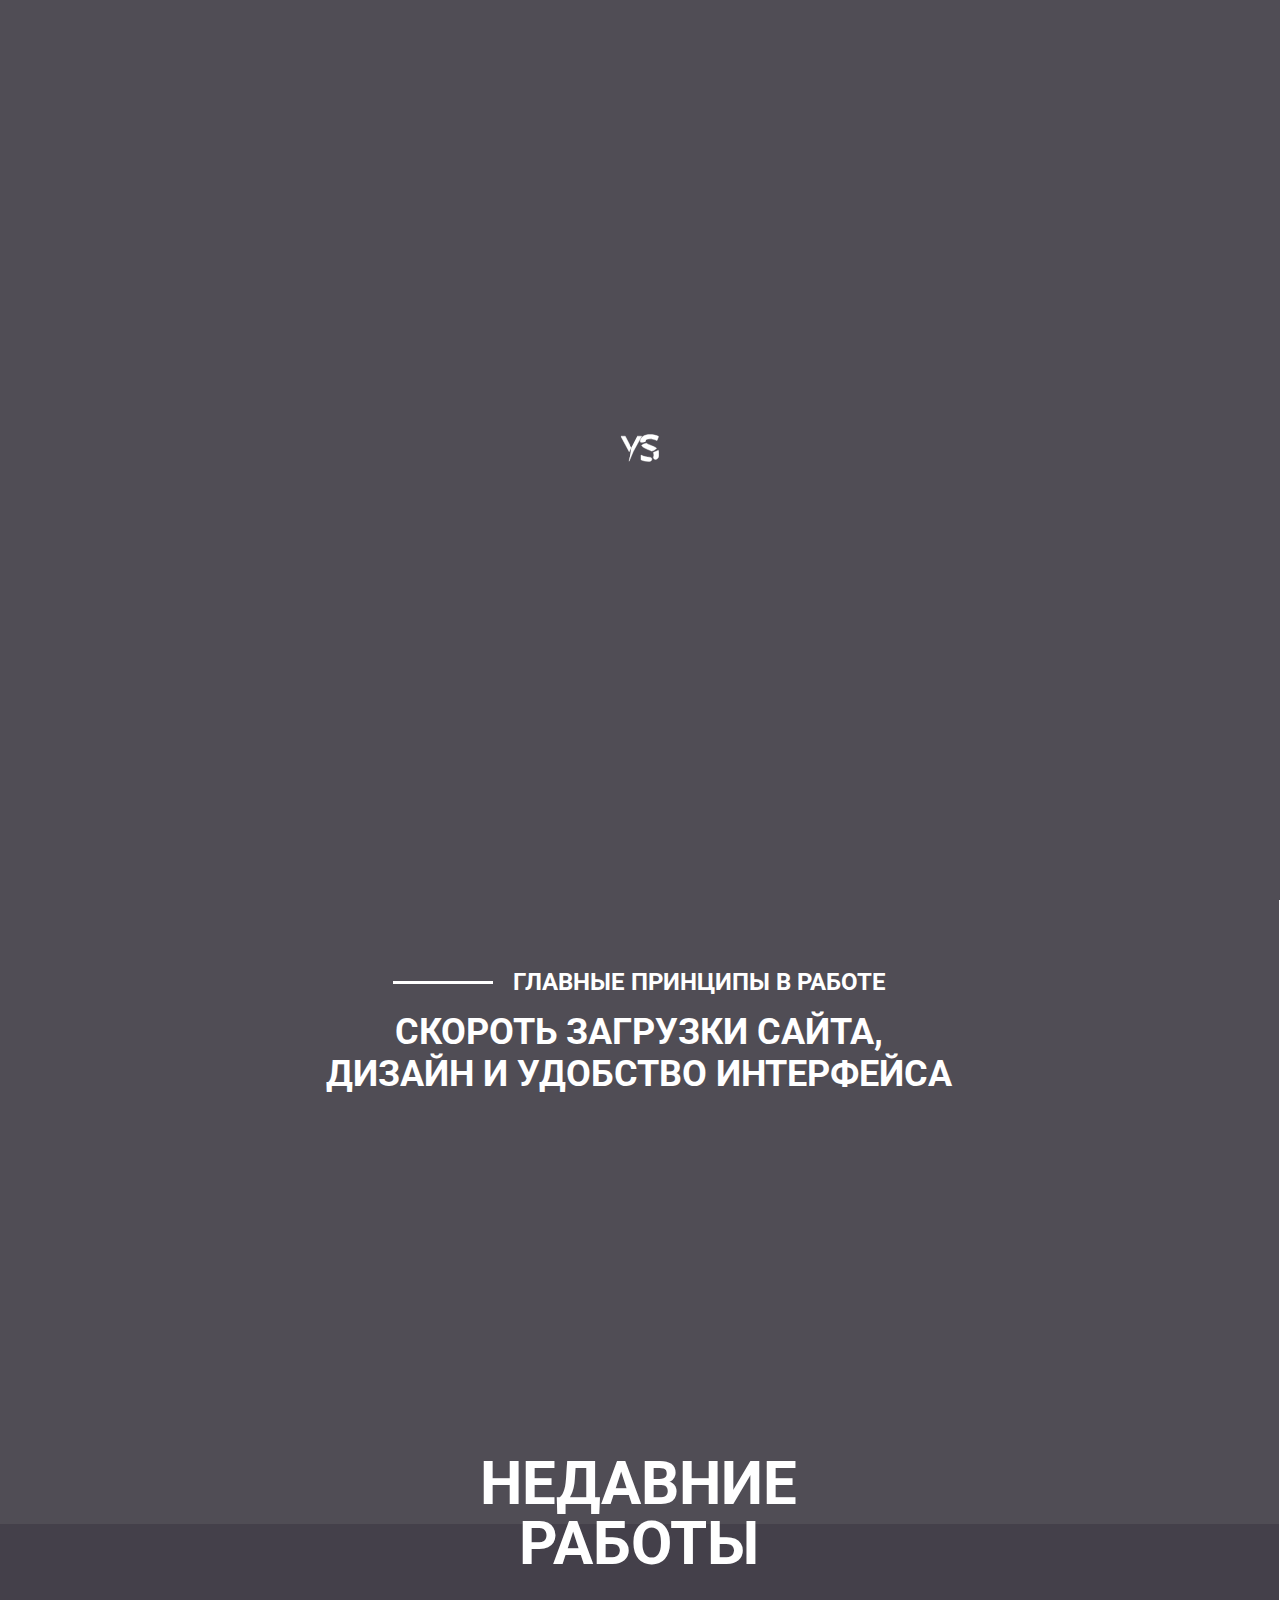
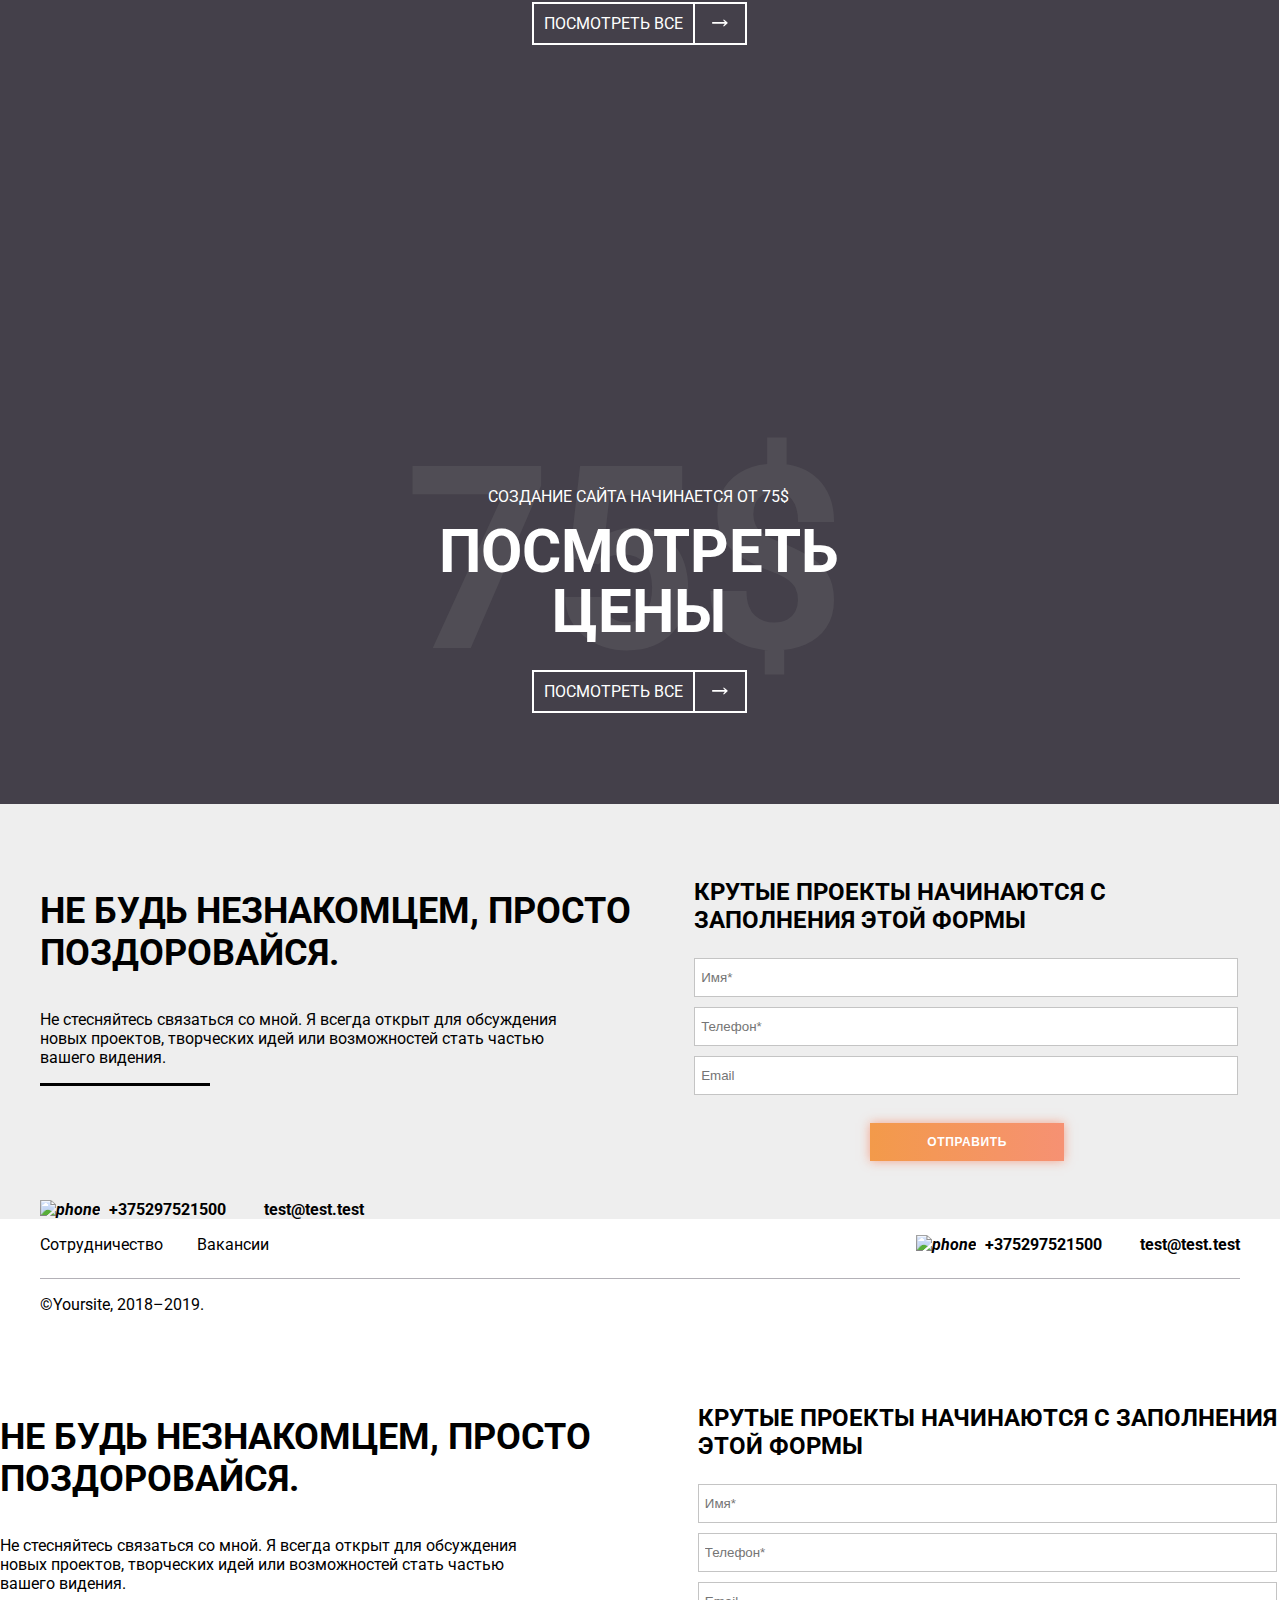
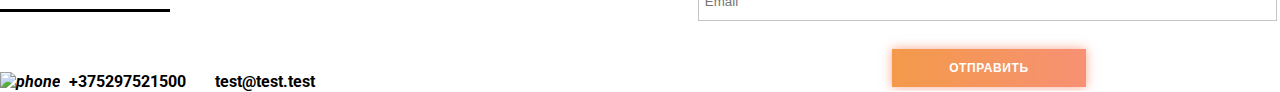
==== commit 15a7c87d: "end" ====
--- a/index.html
+++ b/index.html
@@ -53,6 +53,15 @@
                         <a href="#!" class="">Отзывы
                             <span class="wiggle"></span>
                         </a>
+                        <div class="form-modal-phone">
+                            <a href="tel:+375(29)752 15 06" class="phone mobile"><i class="phone">
+                                    <img src="img/icon/phone.svg" alt="phone">
+                                </i>+375(29)752 15 06
+                            </a>
+                            <a href="#ex1" data-modal class="button link-modal form-modal">
+                                ОСТАВИТЬ ЗАЯВКУ
+                            </a>
+                        </div>
                     </nav>
                     <div class="communication">
                         <div class="nav_mob">
@@ -225,7 +234,7 @@
                                 <a href="#!">test@test.test</a>
                             </div>
                         </div>
-                        <div class="image contact wow fadeInUp" data-wow-duration="2s" data-wow-delay="1s">
+                        <div class="imag contact wow fadeInUp" data-wow-duration="2s" data-wow-delay="1s">
                             <img src="img/characters/peoplecontact.png" alt="">
                         </div>
                         <div class="forma">
@@ -275,7 +284,7 @@
                             <a href="#!">test@test.test</a>
                         </div>
                     </div>
-                    <div class="image contact">
+                    <div class="imag contact">
                         <img src="img/characters/man_phone.png" alt="">
                     </div>
                     <div class="forma">
--- a/css/style.css
+++ b/css/style.css
@@ -51,6 +51,11 @@
   100% { fill: #fff; } }
 @keyframes navLine { 0% { width: 0%; }
   100% { width: 60%; } }
+@keyframes form-modal { 0% { transform: scale(1) rotate(0); }
+  89% { transform: scale(1) rotate(0); }
+  90% { transform: scale(0.9) rotate(5deg); }
+  95% { transform: scale(0.9) rotate(-5deg); }
+  100% { transform: scale(1) rotate(0deg); } }
 /* line 3, ../scss/_design.scss */
 ::-webkit-scrollbar { width: 8px; height: 8px; background: #b6b3bb; /* or add it to the track */ }
 
@@ -158,320 +163,332 @@
 header .container .row { display: flex; justify-content: space-between; align-items: center; height: 76px; }
 
 /* line 290, ../scss/_design.scss */
-.pagefirst { padding-top: 70px; background: #504D55; height: 100vh; }
-
-/* line 296, ../scss/_design.scss */
-.page_bg { background: #504D55; overflow: hidden; margin-top: -1px; }
-
-/* line 302, ../scss/_design.scss */
-.page_bg_2 { background: #44404A; overflow: hidden; }
-/* line 306, ../scss/_design.scss */
+.pagefirst { padding-top: 70px; background: #504D55; height: 100vh; width: 100%; }
+
+/* line 297, ../scss/_design.scss */
+.page_bg { background: #504D55; overflow: hidden; margin-top: -1px; width: 100%; }
+
+/* line 304, ../scss/_design.scss */
+.page_bg_2 { background: #44404A; overflow: hidden; width: 100%; }
+/* line 309, ../scss/_design.scss */
 .page_bg_2 .content { margin: 15vh auto 0; }
 
-/* line 311, ../scss/_design.scss */
+/* line 314, ../scss/_design.scss */
 div.h1 { position: absolute; margin-left: calc(-11vw - 8vw); margin-top: -5%; }
 
-/* line 317, ../scss/_design.scss */
+/* line 320, ../scss/_design.scss */
 span.h1 { font-family: "Pattaya", sans-serif; font-size: 8vw; transform: rotate(-15deg); position: absolute; z-index: 3; color: white; margin-top: 20px; }
 
-/* line 327, ../scss/_design.scss */
+/* line 330, ../scss/_design.scss */
 span.h1.shadow { color: #000; position: absolute; margin: 15px 7px; z-index: 3; }
 
-/* line 334, ../scss/_design.scss */
+/* line 337, ../scss/_design.scss */
 .homeimg { position: absolute; display: flex; justify-content: center; align-items: center; height: 85vh; z-index: 5; width: calc(100% - 80px); max-width: 1300px; }
-/* line 344, ../scss/_design.scss */
+/* line 347, ../scss/_design.scss */
 .homeimg img { max-width: 50%; margin-top: 0; transform-style: preserve-3d; transform: translateZ(20px); z-index: 1; }
-/* line 352, ../scss/_design.scss */
+/* line 355, ../scss/_design.scss */
 .homeimg img.shadow { margin: 0 25px; }
 
-/* line 357, ../scss/_design.scss */
+/* line 360, ../scss/_design.scss */
 .left-p, .right-p { display: flex; align-items: center; margin-top: 100px; transition: 1s; padding-left: 10px; }
-/* line 365, ../scss/_design.scss */
+/* line 368, ../scss/_design.scss */
 .left-p p, .right-p p { margin: 0; font-style: italic; font-weight: bold; letter-spacing: 0.05em; color: #FFFFFF; transform: rotate(-15deg); font-size: 13px; }
-/* line 375, ../scss/_design.scss */
+/* line 378, ../scss/_design.scss */
 .left-p .h3, .right-p .h3 { font-size: 36px; }
 
-/* line 381, ../scss/_design.scss */
+/* line 384, ../scss/_design.scss */
 .left-p .shadow { position: absolute; margin: -4px -4px 0; }
-/* line 385, ../scss/_design.scss */
+/* line 388, ../scss/_design.scss */
 .left-p .shadow p { color: #000; }
 
-/* line 391, ../scss/_design.scss */
+/* line 394, ../scss/_design.scss */
 .right-p { margin-right: 50px; transform: rotate(-4deg); }
-/* line 395, ../scss/_design.scss */
+/* line 398, ../scss/_design.scss */
 .right-p .shadow { position: absolute; margin: -4px 4px 0; }
-/* line 399, ../scss/_design.scss */
+/* line 402, ../scss/_design.scss */
 .right-p .shadow p { color: #000; }
 
-/* line 405, ../scss/_design.scss */
+/* line 408, ../scss/_design.scss */
 .arrow_down { position: absolute; left: 50%; z-index: 10; top: calc(100vh - 130px); }
-/* line 411, ../scss/_design.scss */
+/* line 414, ../scss/_design.scss */
 .arrow_down a { animation: arrow_down 1.3s infinite ease-in-out; }
 
-/* line 416, ../scss/_design.scss */
+/* line 419, ../scss/_design.scss */
 svg.arrow_down_top { position: absolute; }
 
-/* line 420, ../scss/_design.scss */
+/* line 423, ../scss/_design.scss */
 .description { width: 50%; text-transform: uppercase; color: #fff; padding-bottom: 100px; transition: 1s; }
-/* line 427, ../scss/_design.scss */
+/* line 430, ../scss/_design.scss */
 .description.fade { opacity: 0; }
-/* line 431, ../scss/_design.scss */
+/* line 434, ../scss/_design.scss */
 .description .description-title { display: flex; justify-content: flex-end; align-items: center; margin-bottom: 15px; }
-/* line 437, ../scss/_design.scss */
+/* line 440, ../scss/_design.scss */
 .description .description-title h1 { font-size: 24px; margin: 0; }
-/* line 442, ../scss/_design.scss */
+/* line 445, ../scss/_design.scss */
 .description .description-title img { margin-right: 17px; }
-/* line 447, ../scss/_design.scss */
+/* line 450, ../scss/_design.scss */
 .description .description-body { width: 100%; text-align: center; }
-/* line 451, ../scss/_design.scss */
+/* line 454, ../scss/_design.scss */
 .description .description-body h2 { font-size: 36px; margin: 0; }
 
-/* line 458, ../scss/_design.scss */
+/* line 461, ../scss/_design.scss */
 .ledge { position: absolute; top: 50%; left: 50%; pointer-events: none; width: 0; height: 0; -webkit-transition: 0.55s cubic-bezier(0.62, 0.02, 0.34, 1); -moz-transition: 0.55s cubic-bezier(0.62, 0.02, 0.34, 1); transition: 0.55s cubic-bezier(0.62, 0.02, 0.34, 1); }
 
-/* line 470, ../scss/_design.scss */
+/* line 473, ../scss/_design.scss */
 .ledge-deg::before { -webkit-transform: rotate(21deg); -moz-transform: rotate(21deg); -ms-transform: rotate(21deg); -o-transform: rotate(21deg); transform: rotate(21deg); }
 
-/* line 478, ../scss/_design.scss */
+/* line 481, ../scss/_design.scss */
 .ledge > div, .ledge::before { background: #44404A; content: ''; position: absolute; top: 0; left: 0; -webkit-transform-origin: 50% 0; -moz-transform-origin: 50% 0; -ms-transform-origin: 50% 0; -o-transform-origin: 50% 0; transform-origin: 50% 0; -webkit-transition: -webkit-transform 0.9s cubic-bezier(0.52, 0.01, 0.16, 1), background 0.26s linear; -moz-transition: -moz-transform 0.9s cubic-bezier(0.52, 0.01, 0.16, 1), background 0.26s linear; transition: transform 0.9s cubic-bezier(0.52, 0.01, 0.16, 1), background 0.26s linear; width: 300vw; height: 300vh; margin-left: -153vw; }
 
-/* line 498, ../scss/_design.scss */
+/* line 501, ../scss/_design.scss */
 .height-100 { height: 100vh; }
 
-/* line 502, ../scss/_design.scss */
+/* line 505, ../scss/_design.scss */
 section .content { margin: 40vh auto 0; width: 60.5%; text-align: center; }
-/* line 507, ../scss/_design.scss */
+/* line 510, ../scss/_design.scss */
 section .content .shadow { position: absolute; margin: .4vw 0 0; }
-/* line 511, ../scss/_design.scss */
+/* line 514, ../scss/_design.scss */
 section .content .shadow p { color: #000; }
-/* line 516, ../scss/_design.scss */
+/* line 519, ../scss/_design.scss */
 section .content p { color: #fff; }
 
-/* line 521, ../scss/_design.scss */
+/* line 524, ../scss/_design.scss */
 .box-arrow-link { display: inline; z-index: 2; }
-/* line 525, ../scss/_design.scss */
+/* line 528, ../scss/_design.scss */
 .box-arrow-link .box-arrow-1 { transition: .5s; opacity: 0; padding: 10px 0; }
-/* line 530, ../scss/_design.scss */
+/* line 533, ../scss/_design.scss */
 .box-arrow-link .box-arrow-1 img { transition: 1s; width: 0; }
-/* line 536, ../scss/_design.scss */
+/* line 539, ../scss/_design.scss */
 .box-arrow-link:hover .box-arrow-1 { opacity: 1; padding: 10px; }
-/* line 541, ../scss/_design.scss */
+/* line 544, ../scss/_design.scss */
 .box-arrow-link:hover .box-arrow-1 img { width: 30px; }
-/* line 546, ../scss/_design.scss */
+/* line 549, ../scss/_design.scss */
 .box-arrow-link .box-arrow-2 { opacity: 1; transition: .5s; }
-/* line 550, ../scss/_design.scss */
+/* line 553, ../scss/_design.scss */
 .box-arrow-link .box-arrow-2 img { transition: 1s; width: 30px; }
-/* line 556, ../scss/_design.scss */
+/* line 559, ../scss/_design.scss */
 .box-arrow-link:hover .box-arrow-2 { opacity: 0; padding: 10px 0; }
-/* line 561, ../scss/_design.scss */
+/* line 564, ../scss/_design.scss */
 .box-arrow-link:hover .box-arrow-2 img { width: 0; }
 
-/* line 567, ../scss/_design.scss */
+/* line 570, ../scss/_design.scss */
 .box-arrow-link span { padding: 10px; text-transform: uppercase; color: #fff; border: 2px solid; margin: -3px; }
 
-/* line 575, ../scss/_design.scss */
+/* line 578, ../scss/_design.scss */
 .box-arrow-link span img { width: 30px; height: 8px; vertical-align: 2px; transition: 1s; }
 
-/* line 582, ../scss/_design.scss */
+/* line 585, ../scss/_design.scss */
 .box-arrow-1 { width: 0px; }
 
-/* line 586, ../scss/_design.scss */
+/* line 589, ../scss/_design.scss */
 .recent_work { width: 242px; height: 242px; position: absolute; border-radius: 100%; overflow: hidden; border: 1px solid #000000; box-sizing: border-box; box-shadow: 0px 0px 10px rgba(0, 0, 0, 0.3); opacity: 0; transition: .3s; }
-/* line 598, ../scss/_design.scss */
+/* line 601, ../scss/_design.scss */
 .recent_work:hover .recent_info { opacity: 1; }
-/* line 602, ../scss/_design.scss */
+/* line 605, ../scss/_design.scss */
 .recent_work.fade { opacity: 1; transition: .3s .5s; }
-/* line 607, ../scss/_design.scss */
+/* line 610, ../scss/_design.scss */
 .recent_work:hover .bg-black { opacity: 1; height: 100%; top: 0; }
-/* line 613, ../scss/_design.scss */
+/* line 616, ../scss/_design.scss */
 .recent_work img { transform: scale(1.4); height: 100%; }
-/* line 618, ../scss/_design.scss */
+/* line 621, ../scss/_design.scss */
 .recent_work.one { bottom: 110px; }
-/* line 622, ../scss/_design.scss */
+/* line 625, ../scss/_design.scss */
 .recent_work.two { top: 0; right: 40px; }
-/* line 627, ../scss/_design.scss */
+/* line 630, ../scss/_design.scss */
 .recent_work .recent_info { opacity: 0; transition: 1s; }
-/* line 632, ../scss/_design.scss */
+/* line 635, ../scss/_design.scss */
 .recent_work .bg-black { top: 50%; opacity: 0; height: 0; transition: 1s; }
 
-/* line 640, ../scss/_design.scss */
+/* line 643, ../scss/_design.scss */
 .recent_info { position: absolute; width: 170px; z-index: 3; top: 33%; left: 20%; padding: 0%; text-transform: uppercase; color: #fff; }
-/* line 650, ../scss/_design.scss */
+/* line 653, ../scss/_design.scss */
 .recent_info p { margin-top: 5px; margin-bottom: 10px; }
-/* line 655, ../scss/_design.scss */
+/* line 658, ../scss/_design.scss */
 .recent_info .recent_next { font-size: 13px; }
-/* line 658, ../scss/_design.scss */
+/* line 661, ../scss/_design.scss */
 .recent_info .recent_next img { width: 10px; margin-left: 5px; vertical-align: 2px; }
 
-/* line 666, ../scss/_design.scss */
+/* line 669, ../scss/_design.scss */
 .bg-black { background: rgba(0, 0, 0, 0.6); position: absolute; z-index: 2; width: 100%; height: 100%; }
 
-/* line 674, ../scss/_design.scss */
+/* line 677, ../scss/_design.scss */
 .ledge-title { margin-bottom: 40px; text-transform: uppercase; z-index: 2; }
 
-/* line 680, ../scss/_design.scss */
+/* line 683, ../scss/_design.scss */
 .price { color: #504D55 !important; position: absolute; top: calc(-46vw + 20vw); font-size: 20vw; left: calc(32vw - 20vw); font-weight: bold; transition: transform .1s linear; }
 
-/* line 690, ../scss/_design.scss */
+/* line 693, ../scss/_design.scss */
 .manprice { margin-bottom: 100px; width: 28vw; position: relative; z-index: 1; }
 
-/* line 697, ../scss/_design.scss */
+/* line 700, ../scss/_design.scss */
 button { display: block; padding: 12px 57px; border: none; margin: 0 auto; cursor: pointer; font-weight: bold; }
 
-/* line 706, ../scss/_design.scss */
+/* line 709, ../scss/_design.scss */
 .line.white { border-bottom: 3px solid #fff; width: 100px; margin-right: 20px; }
 
-/* line 712, ../scss/_design.scss */
+/* line 715, ../scss/_design.scss */
 .line.black { border-bottom: 3px solid #000; width: 170px; margin-bottom: 114px; }
 
-/* line 719, ../scss/_design.scss */
+/* line 722, ../scss/_design.scss */
 .forma form { text-align: center; }
-/* line 722, ../scss/_design.scss */
+/* line 725, ../scss/_design.scss */
 .forma form input { display: block; padding: 11px 6px; width: 97%; border: 1px solid #C4C4C4; color: #000000; margin-bottom: 10px; }
-/* line 731, ../scss/_design.scss */
+/* line 734, ../scss/_design.scss */
 .forma form button { margin-top: 28px; }
 
-/* line 738, ../scss/_design.scss */
+/* line 741, ../scss/_design.scss */
 .footer-text .text { max-width: 550px; }
 
-/* line 743, ../scss/_design.scss */
+/* line 746, ../scss/_design.scss */
 .top-footer { background: #EEEEEE; padding-top: 50px; }
 
-/* line 748, ../scss/_design.scss */
+/* line 751, ../scss/_design.scss */
 .modal { max-width: 1300px; z-index: 999999; }
-/* line 752, ../scss/_design.scss */
+/* line 755, ../scss/_design.scss */
 .modal .top-footer { background: white; }
-/* line 756, ../scss/_design.scss */
+/* line 759, ../scss/_design.scss */
 .modal .container .row { padding: 0; }
-/* line 760, ../scss/_design.scss */
+/* line 763, ../scss/_design.scss */
 .modal .imag.contact { bottom: 0; left: -15px; }
-/* line 765, ../scss/_design.scss */
+/* line 768, ../scss/_design.scss */
 .modal .line.black { margin-bottom: 60px; }
-/* line 769, ../scss/_design.scss */
+/* line 772, ../scss/_design.scss */
 .modal .contact a { color: black; margin-right: 25px; font-weight: bold; }
 
-/* line 776, ../scss/_design.scss */
+/* line 779, ../scss/_design.scss */
 .imag.contact { position: relative; bottom: -90px; z-index: 1; }
 
-/* line 782, ../scss/_design.scss */
+/* line 785, ../scss/_design.scss */
 footer { overflow: hidden; }
-/* line 785, ../scss/_design.scss */
+/* line 788, ../scss/_design.scss */
 footer a { color: #000; }
-/* line 790, ../scss/_design.scss */
+/* line 793, ../scss/_design.scss */
 footer .contact a { margin-left: 34px; display: inline-block; font-weight: bold; }
-/* line 795, ../scss/_design.scss */
+/* line 798, ../scss/_design.scss */
 footer .contact a:first-child { margin-left: 0; }
 
-/* line 802, ../scss/_design.scss */
+/* line 805, ../scss/_design.scss */
 .links a { margin-right: 30px; }
 
-/* line 806, ../scss/_design.scss */
+/* line 809, ../scss/_design.scss */
 .revers { display: none; }
 
-/* line 810, ../scss/_design.scss */
+/* line 813, ../scss/_design.scss */
 .blur, header.navFixed, header, header.navFixed2 { transition: 1s; }
-/* line 816, ../scss/_design.scss */
+/* line 819, ../scss/_design.scss */
 .blur.active, header.navFixed.active, header.active, header.navFixed2.active { filter: blur(3px); transform: scale(1.006); }
 
-/* line 823, ../scss/_design.scss */
+/* line 826, ../scss/_design.scss */
 .phone img { width: 14px; margin-right: 5px; }
 
-/* line 829, ../scss/_design.scss */
+/* line 832, ../scss/_design.scss */
 .blocker { background: none; z-index: 99999; }
 
-@media (max-width: 1400px) { /* line 835, ../scss/_design.scss */
+@media (max-width: 1400px) { /* line 838, ../scss/_design.scss */
   .homeimg img { max-width: 40%; } }
-@media (max-width: 1200px) { /* line 841, ../scss/_design.scss */
+@media (max-width: 1200px) { /* line 844, ../scss/_design.scss */
   .right-p { display: none; }
-  /* line 845, ../scss/_design.scss */
+  /* line 848, ../scss/_design.scss */
   .left-p, .right-p { margin-top: 25vh; }
-  /* line 850, ../scss/_design.scss */
+  /* line 853, ../scss/_design.scss */
   div.h1 { margin-left: calc(-15vw - 11vw); }
-  /* line 854, ../scss/_design.scss */
+  /* line 857, ../scss/_design.scss */
   span.h1 { font-size: 11vw; }
-  /* line 858, ../scss/_design.scss */
+  /* line 861, ../scss/_design.scss */
   .homeimg img { max-width: 55%; } }
-@media (max-width: 1000px) { /* line 864, ../scss/_design.scss */
+@media (max-width: 1000px) { /* line 867, ../scss/_design.scss */
   .h2 { font-size: 36px; line-height: 39px; }
-  /* line 869, ../scss/_design.scss */
+  /* line 872, ../scss/_design.scss */
   .description .description-title h1 { font-size: 10px; line-height: 14px; }
-  /* line 874, ../scss/_design.scss */
+  /* line 877, ../scss/_design.scss */
   .description .description-body h2 { font-size: 18px; line-height: 25px; }
-  /* line 879, ../scss/_design.scss */
+  /* line 882, ../scss/_design.scss */
   .price-title { font-size: 11px; }
-  /* line 883, ../scss/_design.scss */
+  /* line 886, ../scss/_design.scss */
   footer .h4 { font-size: 18px; line-height: 21px; }
-  /* line 888, ../scss/_design.scss */
-  .footer-text, .imag.contact, .recent_work { display: none; }
-  /* line 894, ../scss/_design.scss */
+  /* line 891, ../scss/_design.scss */
+  .footer-text, .image.contact, .recent_work { display: none; }
+  /* line 897, ../scss/_design.scss */
   .forma { margin: auto; margin-bottom: 50px; } }
-@media (max-width: 770px) { /* line 902, ../scss/_design.scss */
+@media (max-width: 770px) { /* line 905, ../scss/_design.scss */
   .onload .onload_logo svg { width: 13vw; }
-  /* line 906, ../scss/_design.scss */
-  .arrow_down { top: calc(100vh - 150px); left: calc(50% - 11px); }
-  /* line 912, ../scss/_design.scss */
+  /* line 908, ../scss/_design.scss */
+  .form-modal-phone { text-align: right; position: absolute; width: calc(100% - 80px); top: calc(100vh - 270px); padding: 0 40px; }
+  /* line 916, ../scss/_design.scss */
+  a.button.link-modal.form-modal { display: inline-block; }
+  /* line 920, ../scss/_design.scss */
+  a.phone.mobile { padding: 15px 0; font-size: 18px; }
+  /* line 924, ../scss/_design.scss */
+  .arrow_down { top: calc(100vh - 160px); left: calc(50% - 11px); }
+  /* line 929, ../scss/_design.scss */
+  .imag.contact { display: none; }
+  /* line 932, ../scss/_design.scss */
   header .container .row { height: 90px; }
-  /* line 916, ../scss/_design.scss */
+  /* line 936, ../scss/_design.scss */
   header .communication { bottom: -12px; }
-  /* line 919, ../scss/_design.scss */
+  /* line 939, ../scss/_design.scss */
   header .communication .child { display: none; }
-  /* line 922, ../scss/_design.scss */
+  /* line 942, ../scss/_design.scss */
   header .communication .child:nth-child(3n) { display: block; margin-left: 0; margin-top: 6px; text-align: center; }
-  /* line 931, ../scss/_design.scss */
+  /* line 951, ../scss/_design.scss */
   header nav { position: fixed; top: 90px; left: 0; right: 0; bottom: 0; overflow: hidden; padding-top: 0px; height: 0px; transition: 1s; }
-  /* line 942, ../scss/_design.scss */
-  header nav.active { background: rgba(0, 0, 0, 0.5); padding-top: 30px; height: 100%; z-index: 99999; }
-  /* line 949, ../scss/_design.scss */
+  /* line 962, ../scss/_design.scss */
+  header nav.active { background: rgba(0, 0, 0, 0.5); padding-top: 30px; height: calc(100vh - 112px); z-index: 99999; }
+  /* line 969, ../scss/_design.scss */
   header nav a { display: block; font-size: 24px; text-align: right; padding: 10px 40px; margin-right: 0; }
-  /* line 958, ../scss/_design.scss */
+  /* line 978, ../scss/_design.scss */
   .nav_mob { width: 22px; height: 18px; }
-  /* line 963, ../scss/_design.scss */
+  /* line 983, ../scss/_design.scss */
   .nav_mob span { height: 2px; width: 100%; display: block; background: white; border-radius: 3px; transition: 1s; }
-  /* line 971, ../scss/_design.scss */
+  /* line 991, ../scss/_design.scss */
   .nav_mob span.n2 { margin: 6px 0; }
-  /* line 977, ../scss/_design.scss */
+  /* line 997, ../scss/_design.scss */
   .navFixed2 .n1 { transform: rotate(-45deg); position: relative; top: 8px; }
-  /* line 983, ../scss/_design.scss */
+  /* line 1003, ../scss/_design.scss */
   .navFixed2 .nav_mob span.n2 { margin: 0; opacity: 0; }
-  /* line 988, ../scss/_design.scss */
+  /* line 1008, ../scss/_design.scss */
   .navFixed2 .n3 { transform: rotate(45deg); position: relative; top: 4px; }
-  /* line 995, ../scss/_design.scss */
+  /* line 1015, ../scss/_design.scss */
   header .container .row { flex-wrap: wrap; }
-  /* line 999, ../scss/_design.scss */
+  /* line 1019, ../scss/_design.scss */
   .logo { width: 180px; }
-  /* line 1003, ../scss/_design.scss */
+  /* line 1023, ../scss/_design.scss */
   section .content { margin: 20vh auto 0; }
-  /* line 1007, ../scss/_design.scss */
+  /* line 1027, ../scss/_design.scss */
   div.h1 { margin-top: -10%; margin-left: calc(-21vw - 16vw); }
-  /* line 1012, ../scss/_design.scss */
+  /* line 1032, ../scss/_design.scss */
   span.h1 { font-size: 16vw; }
-  /* line 1016, ../scss/_design.scss */
+  /* line 1036, ../scss/_design.scss */
   .homeimg img { max-width: 86%; }
-  /* line 1020, ../scss/_design.scss */
+  /* line 1040, ../scss/_design.scss */
   .left-p .h3 { font-size: 5.5vw; }
-  /* line 1024, ../scss/_design.scss */
+  /* line 1044, ../scss/_design.scss */
   .description { width: auto; }
-  /* line 1028, ../scss/_design.scss */
+  /* line 1048, ../scss/_design.scss */
   .container .row.flex.center { justify-content: flex-start; }
-  /* line 1032, ../scss/_design.scss */
+  /* line 1052, ../scss/_design.scss */
   .description .description-body, .description .description-title { text-align: left; }
-  /* line 1037, ../scss/_design.scss */
+  /* line 1057, ../scss/_design.scss */
   .manprice { width: 50vw; margin-bottom: 50px; margin-top: 20px; }
-  /* line 1043, ../scss/_design.scss */
+  /* line 1063, ../scss/_design.scss */
   .box-arrow-link span { padding: 10px 6px; font-size: 12px; }
-  /* line 1048, ../scss/_design.scss */
+  /* line 1068, ../scss/_design.scss */
   .box-arrow-link .box-arrow-1 img, .box-arrow-link .box-arrow-2 img { vertical-align: middle; }
-  /* line 1053, ../scss/_design.scss */
+  /* line 1073, ../scss/_design.scss */
   .box-arrow-link:hover .box-arrow-1 { opacity: 1; padding: 10px 6px; }
-  /* line 1060, ../scss/_design.scss */
+  /* line 1080, ../scss/_design.scss */
   .price, .line.white { display: none; }
-  /* line 1065, ../scss/_design.scss */
+  /* line 1085, ../scss/_design.scss */
   p.links { display: flex; flex-wrap: wrap; }
-  /* line 1070, ../scss/_design.scss */
+  /* line 1090, ../scss/_design.scss */
   p.links a { margin-right: 15px; }
-  /* line 1074, ../scss/_design.scss */
-  .row.flex.footer { flex-wrap: wrap; } }
-@media (max-height: 450px) { /* line 1082, ../scss/_design.scss */
+  /* line 1094, ../scss/_design.scss */
+  .row.flex.footer { flex-wrap: wrap; }
+  /* line 1097, ../scss/_design.scss */
+  .h2 { font-size: 9vw; }
+  /* line 1100, ../scss/_design.scss */
+  .h3, .h4 { font-size: 6vw; } }
+@media (max-height: 450px) { /* line 1108, ../scss/_design.scss */
   .revers { display: flex; justify-content: center; align-items: center; position: fixed; top: 0; bottom: 0; right: 0; left: 0; z-index: 9999; background: black; color: white; }
-  /* line 1095, ../scss/_design.scss */
+  /* line 1121, ../scss/_design.scss */
   .revers p { margin-right: 15px; } }
